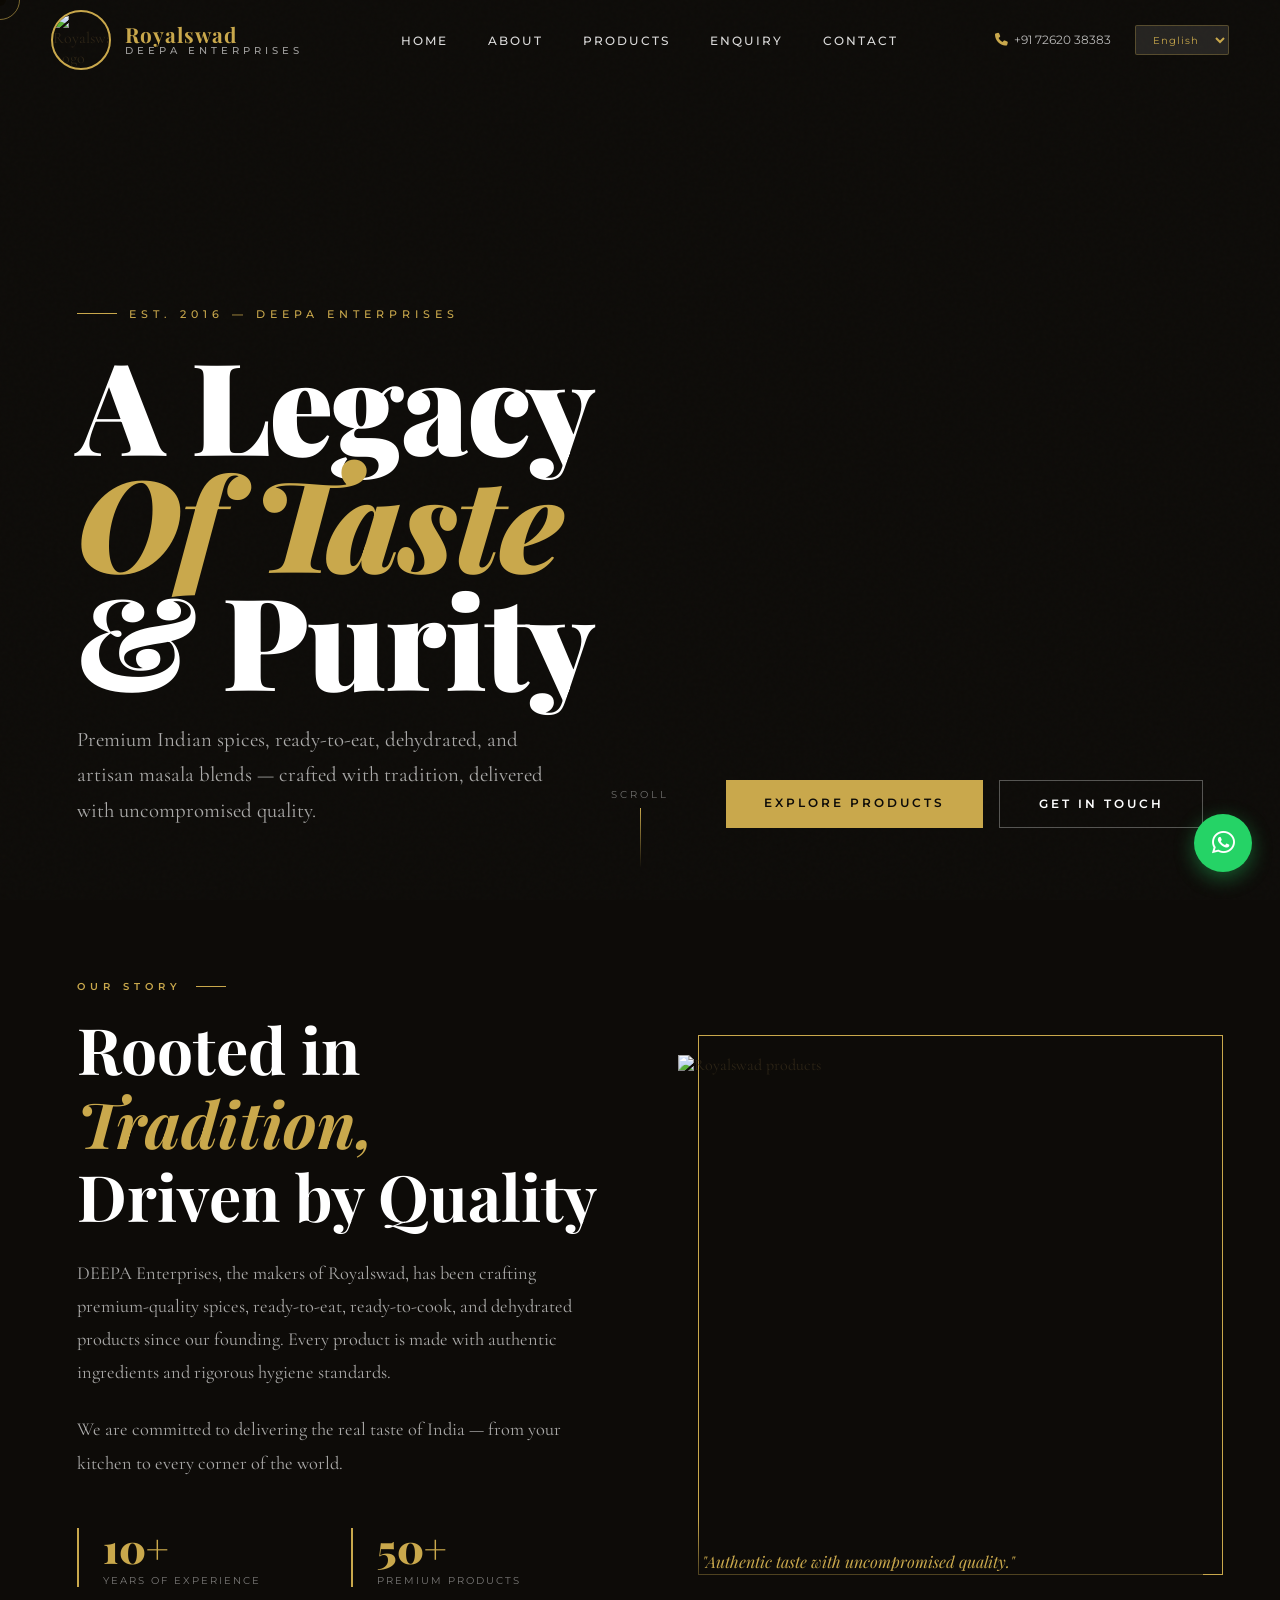
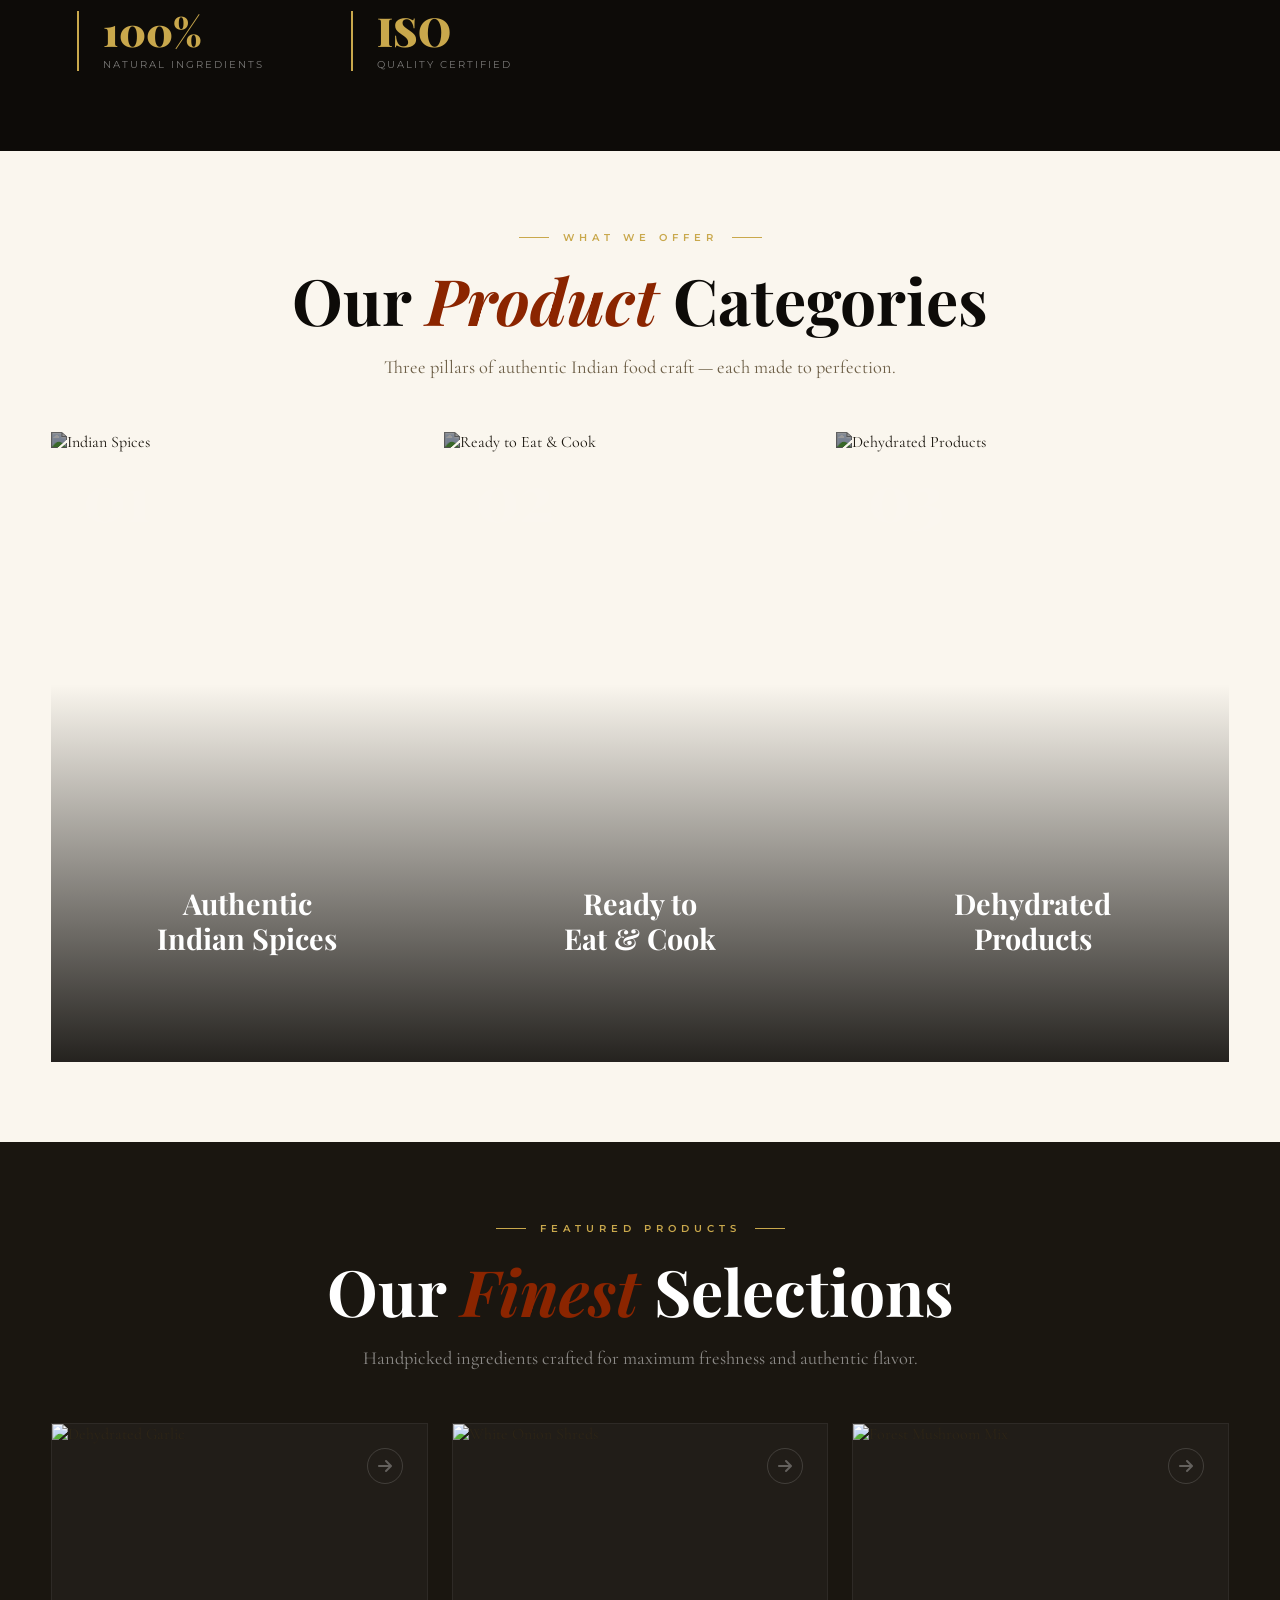
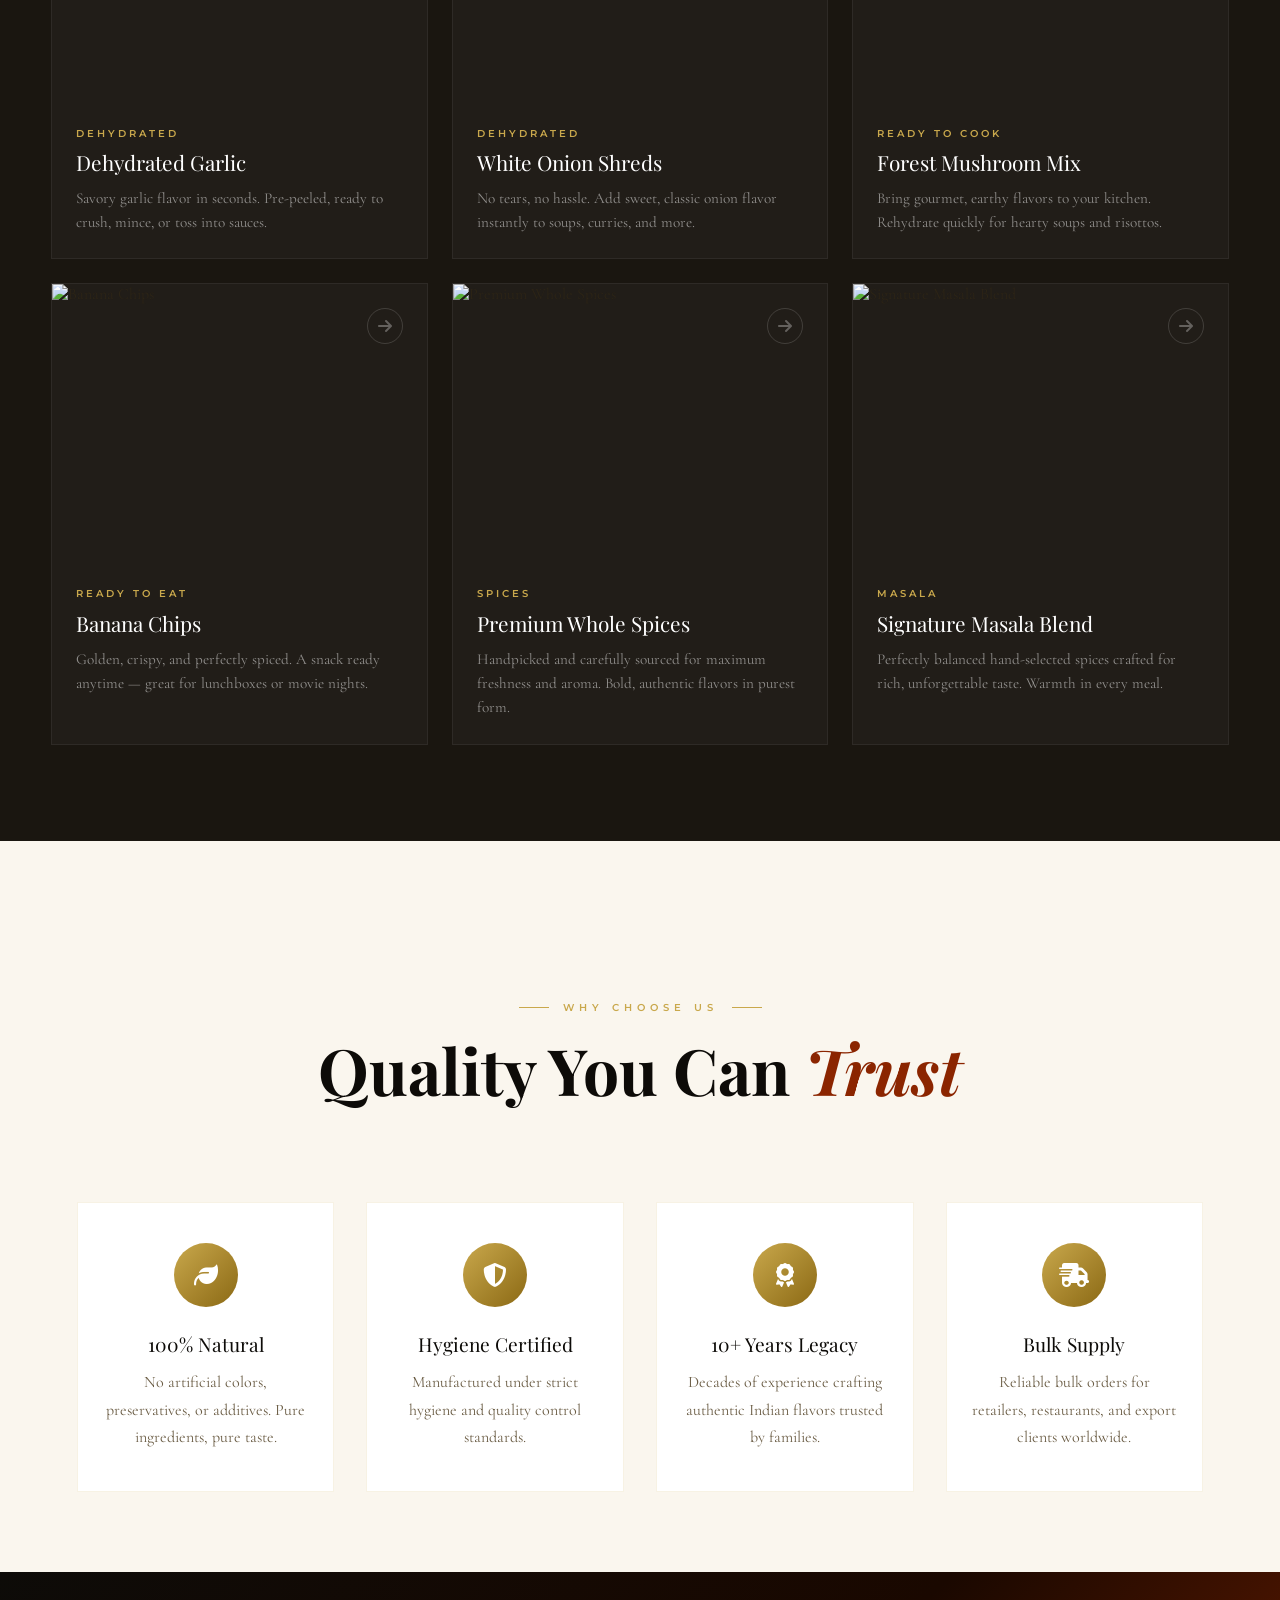
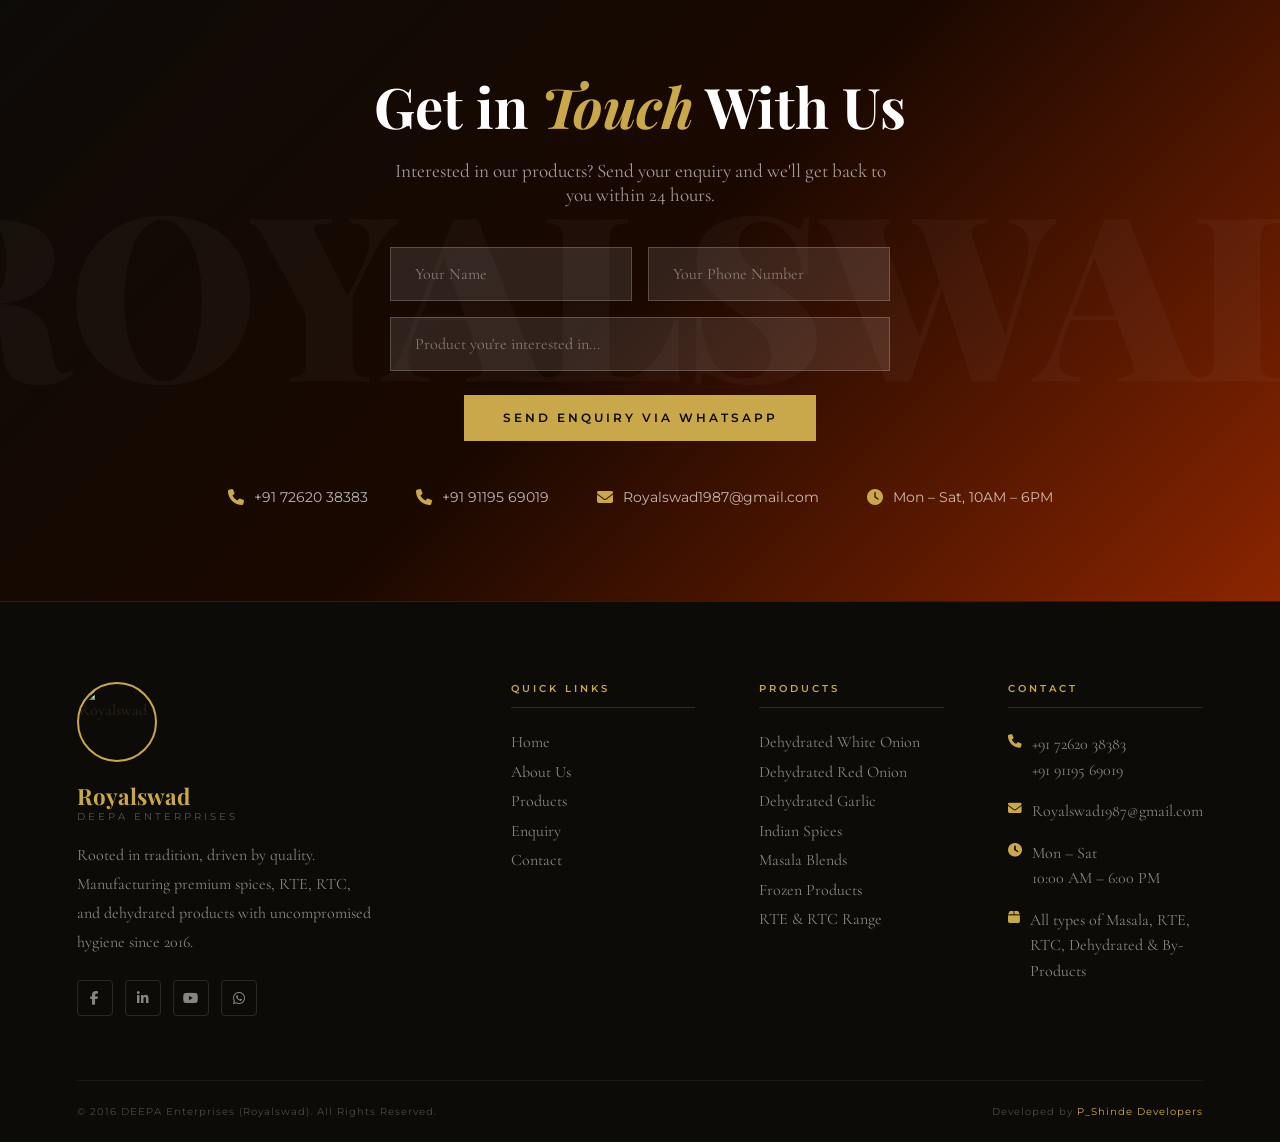
==== index.html @ 5b7e06cc "Add files via upload" ====
<!DOCTYPE html>
<html lang="en">
<head>
  <meta charset="UTF-8">
  <meta name="viewport" content="width=device-width, initial-scale=1.0">

  <!-- ↓ Change page title here -->
  <title>Royalswad – DEEPA Enterprises | Premium Indian Spices</title>

  <!-- Font Awesome Icons -->
  <link href="https://cdnjs.cloudflare.com/ajax/libs/font-awesome/6.5.1/css/all.min.css" rel="stylesheet">

  <!-- Google Fonts — change fonts here (update style.css font-family too) -->
  <link href="https://fonts.googleapis.com/css2?family=Playfair+Display:ital,wght@0,400;0,700;0,900;1,400;1,700&family=Cormorant+Garamond:wght@300;400;500;600&family=Montserrat:wght@300;400;500;600&display=swap" rel="stylesheet">

  <!-- Main Stylesheet -->
  <link rel="stylesheet" href="style.css">
</head>
<body >

  <!-- ===== CUSTOM CURSOR ===== -->
  <div class="cursor" id="cursor"></div>
  <div class="cursor-ring" id="cursorRing"></div>

  <!-- ===== WHATSAPP FLOATING BUTTON ===== -->
  <!-- Change href number to your WhatsApp number: wa.me/[country-code][number] -->
  <a href="https://wa.me/917262038383" class="whatsapp-float" target="_blank" aria-label="Chat on WhatsApp">
    <i class="fab fa-whatsapp"></i>
  </a>

  <!-- ===== NAVIGATION ===== -->
  <nav id="navbar">
    <div class="nav-logo">
      <!-- Change logo image src here -->
      <img src="images/logo.jpeg" alt="Royalswad Logo">
      <div class="nav-brand">
        <!-- Change brand name and tagline here -->
        <span>Royalswad</span>
        <span>DEEPA Enterprises</span>
      </div>
    </div>

    <ul class="nav-links">
      <li><a href="#hero">Home</a></li>
      <li><a href="#about">About</a></li>
      <li><a href="#categories">Products</a></li>
      <li><a href="#enquiry">Enquiry</a></li>
      <li><a href="#footer">Contact</a></li>
    </ul>

    <div class="nav-contact">
      <!-- Change phone number here -->
      <a href="tel:+917262038383">
        <i class="fa-solid fa-phone"></i>+91 72620 38383
      </a>
      <select class="lang-select">
        <option value="en">English</option>
        <option value="mr">मराठी</option>
        <option value="hi">हिन्दी</option>
      </select>
    </div>

    <button class="hamburger" id="hamburger" aria-label="Toggle menu">
      <span></span><span></span><span></span>
    </button>
  </nav>

  <!-- Mobile Slide-Down Menu -->
  <div class="mobile-menu" id="mobileMenu">
    <a href="#hero"       class="mob-link">Home</a>
    <a href="#about"      class="mob-link">About Us</a>
    <a href="#categories" class="mob-link">Products</a>
    <a href="#enquiry"    class="mob-link">Enquiry</a>
    <a href="#footer"     class="mob-link">Contact</a>
    <div class="mob-contact">
      <!-- Change contact details here -->
      <a href="tel:+917262038383">
        <i class="fa-solid fa-phone"></i>+91 72620 38383
      </a>
      <a href="tel:+919119569019">
        <i class="fa-solid fa-phone"></i>+91 91195 69019
      </a>
      <a href="mailto:Royalswad1987@gmail.com">
        <i class="fa-solid fa-envelope"></i>Royalswad1987@gmail.com
      </a>
    </div>
  </div>

  <!-- ===== HERO SECTION ===== -->
  <section id="hero">
    <div class="hero-bg"></div>
    <!-- Hero background image is set in style.css → .hero-bg { background: url(...) } -->
    <div class="hero-overlay"></div>
    <div class="hero-grain"></div>

    <div class="hero-content">
      <!-- Change tagline / established year here -->
      <div class="hero-tag">Est. 2016 — DEEPA Enterprises</div>

      <!-- Change hero headline here -->
      <h1 class="hero-heading">
        <span>A Legacy</span>
        <span><em>Of Taste</em></span>
        <span>&amp; Purity</span>
      </h1>

      <div class="hero-bottom">
        <!-- Change hero description here -->
        <p class="hero-desc">
          Premium Indian spices, ready-to-eat, dehydrated, and artisan masala blends —
          crafted with tradition, delivered with uncompromised quality.
        </p>
        <div class="hero-cta">
          <a href="#categories" class="btn btn-primary">Explore Products</a>
          <a href="#enquiry"    class="btn btn-outline">Get in Touch</a>
        </div>
      </div>
    </div>

    <div class="hero-scroll">
      <span>Scroll</span>
      <div class="scroll-line"></div>
    </div>
  </section>

  <!-- ===== ABOUT SECTION ===== -->
  <section id="about">
    <div class="about-text reveal">
      <div class="section-tag">Our Story</div>
      <!-- Change about title here -->
      <h2 class="section-title">Rooted in <em>Tradition,</em><br>Driven by Quality</h2>

      <!-- Change about paragraphs here -->
      <p>DEEPA Enterprises, the makers of Royalswad, has been crafting premium-quality spices,
         ready-to-eat, ready-to-cook, and dehydrated products since our founding. Every product
         is made with authentic ingredients and rigorous hygiene standards.</p>
      <p>We are committed to delivering the real taste of India — from your kitchen to every
         corner of the world.</p>

      <!-- Change stats here -->
      <div class="about-stats">
        <div class="stat">
          <div class="stat-num">10+</div>
          <div class="stat-label">Years of Experience</div>
        </div>
        <div class="stat">
          <div class="stat-num">50+</div>
          <div class="stat-label">Premium Products</div>
        </div>
        <div class="stat">
          <div class="stat-num">100%</div>
          <div class="stat-label">Natural Ingredients</div>
        </div>
        <div class="stat">
          <div class="stat-num">ISO</div>
          <div class="stat-label">Quality Certified</div>
        </div>
      </div>
    </div>

    <div class="about-image reveal">
      <!-- Change about image here -->
      <img src="images/image5.jpg" alt="Royalswad products">
      <!-- Change quote caption here -->
      <div class="about-image-tag">"Authentic taste with uncompromised quality."</div>
    </div>
  </section>

  <!-- ===== CATEGORIES SECTION ===== -->
  <section id="categories">
    <div class="section-header reveal">
      <div class="section-tag">What We Offer</div>
      <h2 class="section-title">Our <em>Product</em> Categories</h2>
      <p class="section-sub">Three pillars of authentic Indian food craft — each made to perfection.</p>
    </div>

    <div class="categories-grid">

      <!-- Category 1 — change image, title, description -->
      <div class="category-card reveal">
        <div class="category-number">01</div>
        <img src="images/image1.jpg" alt="Indian Spices">
        <div class="category-overlay">
          <div class="category-label">Authentic<br>Indian Spices</div>
          <p class="category-desc">Rich, vibrant flavors of traditional Indian spices — from earthy cumin
            and sweet cardamom to fiery chilli, coriander, turmeric, and whole masala blends.</p>
          <a href="#enquiry" class="category-btn">Enquire Now →</a>
        </div>
      </div>

      <!-- Category 2 -->
      <div class="category-card reveal">
        <div class="category-number">02</div>
        <img src="images/image2.jpg" alt="Ready to Eat & Cook">
        <div class="category-overlay">
          <div class="category-label">Ready to<br>Eat &amp; Cook</div>
          <p class="category-desc">Delicious ready-to-eat snacks and easy ready-to-cook ingredients.
            Gourmet flavors without the hours in the kitchen.</p>
          <a href="#enquiry" class="category-btn">Enquire Now →</a>
        </div>
      </div>

      <!-- Category 3 -->
      <div class="category-card reveal">
        <div class="category-number">03</div>
        <img src="images/image3.jpg" alt="Dehydrated Products">
        <div class="category-overlay">
          <div class="category-label">Dehydrated<br>Products</div>
          <p class="category-desc">Enjoy ultimate convenience without losing any flavor. Available as whole,
            flakes, powders, minced or chopped — in all sizes to fit your recipe.</p>
          <a href="#enquiry" class="category-btn">Enquire Now →</a>
        </div>
      </div>

    </div>
  </section>

  <!-- ===== FEATURED PRODUCTS ===== -->
  <section id="products">
    <div class="section-header reveal">
      <div class="section-tag" style="color:var(--gold)">Featured Products</div>
      <h2 class="section-title">Our <em>Finest</em> Selections</h2>
      <p class="section-sub">Handpicked ingredients crafted for maximum freshness and authentic flavor.</p>
    </div>

    <div class="products-grid">

      <!-- Product cards — change image, tag, name, description for each -->

      <div class="product-card reveal">
        <div class="product-card-img"><img src="images/img6.jpeg" alt="Dehydrated Garlic"></div>
        <div class="product-card-arrow"><i class="fa-solid fa-arrow-right"></i></div>
        <div class="product-card-body">
          <div class="product-card-tag">Dehydrated</div>
          <div class="product-card-name">Dehydrated Garlic</div>
          <p class="product-card-desc">Savory garlic flavor in seconds. Pre-peeled, ready to crush, mince, or toss into sauces.</p>
        </div>
      </div>

      <div class="product-card reveal">
        <div class="product-card-img"><img src="images/img9.jpeg" alt="White Onion Shreds"></div>
        <div class="product-card-arrow"><i class="fa-solid fa-arrow-right"></i></div>
        <div class="product-card-body">
          <div class="product-card-tag">Dehydrated</div>
          <div class="product-card-name">White Onion Shreds</div>
          <p class="product-card-desc">No tears, no hassle. Add sweet, classic onion flavor instantly to soups, curries, and more.</p>
        </div>
      </div>

      <div class="product-card reveal">
        <div class="product-card-img"><img src="images/img8.jpeg" alt="Forest Mushroom Mix"></div>
        <div class="product-card-arrow"><i class="fa-solid fa-arrow-right"></i></div>
        <div class="product-card-body">
          <div class="product-card-tag">Ready to Cook</div>
          <div class="product-card-name">Forest Mushroom Mix</div>
          <p class="product-card-desc">Bring gourmet, earthy flavors to your kitchen. Rehydrate quickly for hearty soups and risottos.</p>
        </div>
      </div>

      <div class="product-card reveal">
        <div class="product-card-img"><img src="images/img7.jpeg" alt="Banana Chips"></div>
        <div class="product-card-arrow"><i class="fa-solid fa-arrow-right"></i></div>
        <div class="product-card-body">
          <div class="product-card-tag">Ready to Eat</div>
          <div class="product-card-name">Banana Chips</div>
          <p class="product-card-desc">Golden, crispy, and perfectly spiced. A snack ready anytime — great for lunchboxes or movie nights.</p>
        </div>
      </div>

      <div class="product-card reveal">
        <div class="product-card-img"><img src="images/img10.png" alt="Premium Whole Spices"></div>
        <div class="product-card-arrow"><i class="fa-solid fa-arrow-right"></i></div>
        <div class="product-card-body">
          <div class="product-card-tag">Spices</div>
          <div class="product-card-name">Premium Whole Spices</div>
          <p class="product-card-desc">Handpicked and carefully sourced for maximum freshness and aroma. Bold, authentic flavors in purest form.</p>
        </div>
      </div>

      <div class="product-card reveal">
        <div class="product-card-img"><img src="images/img11.png" alt="Signature Masala Blend"></div>
        <div class="product-card-arrow"><i class="fa-solid fa-arrow-right"></i></div>
        <div class="product-card-body">
          <div class="product-card-tag">Masala</div>
          <div class="product-card-name">Signature Masala Blend</div>
          <p class="product-card-desc">Perfectly balanced hand-selected spices crafted for rich, unforgettable taste. Warmth in every meal.</p>
        </div>
      </div>

    </div>
  </section>

  <!-- ===== WHY CHOOSE US ===== -->
  <section id="why">
    <div class="section-header reveal">
      <div class="section-tag">Why Choose Us</div>
      <h2 class="section-title">Quality You Can <em>Trust</em></h2>
    </div>

    <div class="why-grid">

      <!-- Change icon (Font Awesome class), title, and description for each card -->

      <div class="why-card reveal">
        <div class="why-icon"><i class="fa-solid fa-leaf"></i></div>
        <div class="why-title">100% Natural</div>
        <p class="why-desc">No artificial colors, preservatives, or additives. Pure ingredients, pure taste.</p>
      </div>

      <div class="why-card reveal">
        <div class="why-icon"><i class="fa-solid fa-shield-halved"></i></div>
        <div class="why-title">Hygiene Certified</div>
        <p class="why-desc">Manufactured under strict hygiene and quality control standards.</p>
      </div>

      <div class="why-card reveal">
        <div class="why-icon"><i class="fa-solid fa-award"></i></div>
        <div class="why-title">10+ Years Legacy</div>
        <p class="why-desc">Decades of experience crafting authentic Indian flavors trusted by families.</p>
      </div>

      <div class="why-card reveal">
        <div class="why-icon"><i class="fa-solid fa-truck-fast"></i></div>
        <div class="why-title">Bulk Supply</div>
        <p class="why-desc">Reliable bulk orders for retailers, restaurants, and export clients worldwide.</p>
      </div>

    </div>
  </section>

  <!-- ===== ENQUIRY SECTION ===== -->
  <section id="enquiry">
    <!-- Change heading here -->
    <h2 class="enquiry-title">Get in <em>Touch</em> With Us</h2>
    <p class="enquiry-sub">Interested in our products? Send your enquiry and we'll get back to you within 24 hours.</p>

    <div class="enquiry-form">
      <input type="text" placeholder="Your Name"         id="eq-name">
      <input type="tel"  placeholder="Your Phone Number" id="eq-phone">
    </div>
    <div class="enquiry-product-wrap">
      <input class="enquiry-product-input" type="text"
             placeholder="Product you're interested in..."
             id="eq-product">
    </div>
    <div class="enquiry-send-wrap">
      <button class="btn btn-primary" id="sendEnquiry">Send Enquiry via WhatsApp</button>
    </div>

    <!-- Change contact details here -->
    <div class="enquiry-contact">
      <div class="enquiry-contact-item">
        <i class="fa-solid fa-phone"></i>
        <a href="tel:+917262038383">+91 72620 38383</a>
      </div>
      <div class="enquiry-contact-item">
        <i class="fa-solid fa-phone"></i>
        <a href="tel:+919119569019">+91 91195 69019</a>
      </div>
      <div class="enquiry-contact-item">
        <i class="fa-solid fa-envelope"></i>
        <a href="mailto:Royalswad1987@gmail.com">Royalswad1987@gmail.com</a>
      </div>
      <div class="enquiry-contact-item">
        <i class="fa-solid fa-clock"></i>
        <span>Mon – Sat, 10AM – 6PM</span>
      </div>
    </div>
  </section>

  <!-- ===== FOOTER ===== -->
  <footer id="footer">
    <div class="footer-grid">

      <!-- Brand column -->
      <div class="footer-brand">
        <img src="images/logo.jpeg" alt="Royalswad">
        <!-- Change brand name/tagline below -->
        <div class="footer-brand-name">Royalswad</div>
        <div class="footer-brand-sub">DEEPA Enterprises</div>
        <p>Rooted in tradition, driven by quality. Manufacturing premium spices, RTE, RTC,
           and dehydrated products with uncompromised hygiene since 2016.</p>
        <!-- Change social links here (replace # with actual URLs) -->
        <div class="footer-social">
          <a href="#" aria-label="Facebook"><i class="fab fa-facebook-f"></i></a>
          <a href="#" aria-label="LinkedIn"><i class="fab fa-linkedin-in"></i></a>
          <a href="#" aria-label="YouTube"><i class="fab fa-youtube"></i></a>
          <a href="https://wa.me/917262038383" aria-label="WhatsApp"><i class="fab fa-whatsapp"></i></a>
        </div>
      </div>

      <!-- Quick Links -->
      <div>
        <div class="footer-col-title">Quick Links</div>
        <ul class="footer-links">
          <li><a href="#hero">Home</a></li>
          <li><a href="#about">About Us</a></li>
          <li><a href="#categories">Products</a></li>
          <li><a href="#enquiry">Enquiry</a></li>
          <li><a href="#footer">Contact</a></li>
        </ul>
      </div>

      <!-- Products list — add or remove items as needed -->
      <div>
        <div class="footer-col-title">Products</div>
        <ul class="footer-links">
          <li><a href="#">Dehydrated White Onion</a></li>
          <li><a href="#">Dehydrated Red Onion</a></li>
          <li><a href="#">Dehydrated Garlic</a></li>
          <li><a href="#">Indian Spices</a></li>
          <li><a href="#">Masala Blends</a></li>
          <li><a href="#">Frozen Products</a></li>
          <li><a href="#">RTE &amp; RTC Range</a></li>
        </ul>
      </div>

      <!-- Contact Details — change below -->
      <div>
        <div class="footer-col-title">Contact</div>
        <div class="footer-contact-item">
          <i class="fa-solid fa-phone"></i>
          <span>
            <a href="tel:+917262038383">+91 72620 38383</a><br>
            <a href="tel:+919119569019">+91 91195 69019</a>
          </span>
        </div>
        <div class="footer-contact-item">
          <i class="fa-solid fa-envelope"></i>
          <span><a href="mailto:Royalswad1987@gmail.com">Royalswad1987@gmail.com</a></span>
        </div>
        <div class="footer-contact-item">
          <i class="fa-solid fa-clock"></i>
          <span>Mon – Sat<br>10:00 AM – 6:00 PM</span>
        </div>
        <div class="footer-contact-item">
          <i class="fa-solid fa-box"></i>
          <span>All types of Masala, RTE, RTC, Dehydrated &amp; By-Products</span>
        </div>
      </div>

    </div>

    <!-- Change copyright year / name / designer credit below -->
    <div class="footer-bottom">
      <span>© 2016 DEEPA Enterprises (Royalswad). All Rights Reserved.</span>
      <span>Developed by <a href="#">P_Shinde Developers</a></span>
    </div>
  </footer>

  <!-- Main JavaScript -->
  <script src="app.js"></script>
</body>
</html>
---- style.css ----
/* ============================================================
   ROYALSWAD — DEEPA Enterprises | style.css
   ============================================================
   CUSTOMISATION GUIDE:
   - Change brand colors in :root (top of file)
   - Change fonts: search "font-family" and update Google Fonts link in index.html too
   - Change section backgrounds: search the section ID e.g. #about, #products
   ============================================================ */

/* ===== THEME VARIABLES — edit these to rebrand ===== */
:root {
  --gold:        #C9A84C;   /* Primary accent — buttons, highlights */
  --gold-light:  #E8C97A;   /* Hover state of gold */
  --gold-dark:   #8B6914;   /* Deep gold for gradients */
  --dark:        #0D0B08;   /* Main dark background */
  --dark2:       #1A1610;   /* Products section background */
  --cream:       #F5EFE0;   /* Light cream */
  --cream2:      #FAF6EE;   /* Page background */
  --spice:       #8B2500;   /* Deep red/spice accent */
  --spice-light: #C43800;   /* Lighter red accent */
  --text:        #2C2416;   /* Main body text */
  --text-light:  #6B5D45;   /* Muted body text */
  --white:       #FFFFFF;
  --nav-h:       80px;      /* Navbar height */
}

/* ===== RESET & BASE ===== */
*, *::before, *::after { margin: 0; padding: 0; box-sizing: border-box; }

html { scroll-behavior: smooth; }

body {
  font-family: 'Cormorant Garamond', serif;
  background-color: var(--cream2);
  color: var(--text);
  overflow-x: hidden;
  cursor: none; /* Custom cursor — remove this line if you want default cursor */
}

a { text-decoration: none; color: inherit; }
img { max-width: 100%; display: block; }

/* ===== SCROLLBAR ===== */
::-webkit-scrollbar { width: 6px; }
::-webkit-scrollbar-track { background: var(--dark); }
::-webkit-scrollbar-thumb { background: var(--gold-dark); border-radius: 3px; }

/* ===== CUSTOM CURSOR (desktop only) ===== */
.cursor {
  width: 12px; height: 12px;
  background: var(--gold);
  border-radius: 50%;
  position: fixed;
  pointer-events: none;
  z-index: 9999;
  transform: translate(-50%, -50%);
  transition: transform 0.1s, width 0.3s, height 0.3s, background 0.3s;
  mix-blend-mode: multiply;
}
.cursor-ring {
  width: 40px; height: 40px;
  border: 1.5px solid var(--gold);
  border-radius: 50%;
  position: fixed;
  pointer-events: none;
  z-index: 9998;
  transform: translate(-50%, -50%);
  transition: all 0.15s ease;
  opacity: 0.6;
}
.cursor.hover   { width: 40px; height: 40px; background: var(--gold-light); mix-blend-mode: normal; opacity: 0.5; }
.cursor-ring.hover { width: 70px; height: 70px; opacity: 0.3; }
@media (max-width: 768px) {
  .cursor, .cursor-ring { display: none; }
  body { cursor: auto; }
}

/* ===== WHATSAPP FLOATING BUTTON ===== */
.whatsapp-float {
  position: fixed; bottom: 28px; right: 28px;
  background: #25D366; color: #fff;
  width: 58px; height: 58px;
  border-radius: 50%;
  display: flex; align-items: center; justify-content: center;
  font-size: 26px;
  box-shadow: 0 6px 20px rgba(37,211,102,0.4);
  z-index: 1000;
  transition: transform 0.3s, box-shadow 0.3s;
  animation: pulse-wa 2.5s infinite;
}
.whatsapp-float:hover { transform: scale(1.12); box-shadow: 0 10px 30px rgba(37,211,102,0.5); }
@keyframes pulse-wa {
  0%, 100% { box-shadow: 0 6px 20px rgba(37,211,102,0.4); }
  50%       { box-shadow: 0 6px 30px rgba(37,211,102,0.7); }
}

/* ===== NAVIGATION ===== */
nav {
  position: fixed; top: 0; left: 0; right: 0;
  height: var(--nav-h);
  display: flex; align-items: center; justify-content: space-between;
  padding: 0 4vw;
  z-index: 900;
  transition: background 0.4s, box-shadow 0.4s;
  background: transparent;
}
nav.scrolled {
  background: rgba(13,11,8,0.95);
  backdrop-filter: blur(12px);
  box-shadow: 0 2px 20px rgba(0,0,0,0.3);
}
.nav-logo { display: flex; align-items: center; gap: 14px; }
.nav-logo img {
  width: 60px; height: 60px;
  border-radius: 50%;
  border: 2px solid var(--gold);
  object-fit: cover;
  transition: transform 0.3s;
}
.nav-logo img:hover { transform: rotate(5deg) scale(1.05); }
.nav-brand { display: flex; flex-direction: column; }
.nav-brand span:first-child {
  font-family: 'Playfair Display', serif;
  font-size: 1.3rem; font-weight: 700;
  color: var(--gold); letter-spacing: 1px; line-height: 1;
}
.nav-brand span:last-child {
  font-family: 'Montserrat', sans-serif;
  font-size: 0.6rem; font-weight: 500;
  color: rgba(255,255,255,0.6);
  letter-spacing: 4px; text-transform: uppercase;
}
.nav-links {
  display: flex; align-items: center; gap: 2.5rem;
  list-style: none;
}
.nav-links a {
  font-family: 'Montserrat', sans-serif;
  font-size: 0.75rem; font-weight: 500;
  color: rgba(255,255,255,0.85);
  letter-spacing: 2px; text-transform: uppercase;
  position: relative; transition: color 0.3s;
}
.nav-links a::after {
  content: '';
  position: absolute; bottom: -4px; left: 0;
  width: 0; height: 1px;
  background: var(--gold); transition: width 0.3s;
}
.nav-links a:hover { color: var(--gold); }
.nav-links a:hover::after { width: 100%; }
.nav-contact { display: flex; align-items: center; gap: 1.5rem; }
.nav-contact a {
  font-family: 'Montserrat', sans-serif;
  font-size: 0.72rem; color: rgba(255,255,255,0.7);
  display: flex; align-items: center; gap: 6px; transition: color 0.3s;
}
.nav-contact a i { color: var(--gold); font-size: 0.8rem; }
.nav-contact a:hover { color: var(--gold); }
.lang-select {
  font-family: 'Montserrat', sans-serif;
  font-size: 0.65rem;
  background: rgba(255,255,255,0.1);
  border: 1px solid rgba(201,168,76,0.3);
  color: var(--gold);
  padding: 0.4rem 0.8rem;
  border-radius: 2px; cursor: pointer; letter-spacing: 1px; outline: none;
}
.lang-select option { background: var(--dark); color: var(--white); }

/* Hamburger */
.hamburger {
  display: none; flex-direction: column; gap: 5px;
  background: none; border: none; cursor: pointer; padding: 5px;
}
.hamburger span {
  display: block; width: 25px; height: 2px;
  background: var(--gold); border-radius: 2px; transition: all 0.3s;
}
.hamburger.open span:nth-child(1) { transform: translateY(7px) rotate(45deg); }
.hamburger.open span:nth-child(2) { opacity: 0; }
.hamburger.open span:nth-child(3) { transform: translateY(-7px) rotate(-45deg); }

/* Mobile Menu */
.mobile-menu {
  display: none; position: fixed; top: var(--nav-h); left: 0; right: 0;
  background: rgba(13,11,8,0.98);
  backdrop-filter: blur(20px);
  padding: 2rem; z-index: 899;
  flex-direction: column; gap: 1.5rem;
  border-top: 1px solid rgba(201,168,76,0.2);
  transform: translateY(-20px); opacity: 0; transition: all 0.3s;
}
.mobile-menu.open { display: flex; transform: translateY(0); opacity: 1; }
.mobile-menu a {
  font-family: 'Montserrat', sans-serif;
  font-size: 1rem; color: #fff; letter-spacing: 2px; text-transform: uppercase;
  padding: 0.75rem 0; border-bottom: 1px solid rgba(255,255,255,0.08);
}
.mobile-menu .mob-contact { display: flex; flex-direction: column; gap: 0.75rem; padding-top: 1rem; }
.mobile-menu .mob-contact a { font-size: 0.85rem; display: flex; align-items: center; gap: 8px; border-bottom: none; }
.mobile-menu .mob-contact a i { color: var(--gold); }

/* ===== HERO ===== */
#hero {
  min-height: 100vh;
  background: var(--dark);
  position: relative;
  display: flex; flex-direction: column;
  justify-content: flex-end;
  overflow: hidden;
}
.hero-bg {
  position: absolute; inset: 0;
  background: url('images/image5.jpg') center/cover no-repeat;
  filter: brightness(0.35) saturate(0.8);
  transform: scale(1.05);
  animation: hero-ken 12s ease-in-out infinite alternate;
}
/* Change the hero image above ↑ */
@keyframes hero-ken {
  from { transform: scale(1.05) translateX(0); }
  to   { transform: scale(1.1)  translateX(-2%); }
}
.hero-overlay {
  position: absolute; inset: 0;
  background: linear-gradient(
    to bottom,
    rgba(13,11,8,0.1) 0%,
    rgba(13,11,8,0.3) 40%,
    rgba(13,11,8,0.85) 80%,
    var(--dark) 100%
  );
}
.hero-grain {
  position: absolute; inset: 0;
  background-image: url("data:image/svg+xml,%3Csvg viewBox='0 0 256 256' xmlns='http://www.w3.org/2000/svg'%3E%3Cfilter id='n'%3E%3CfeTurbulence type='fractalNoise' baseFrequency='0.9' numOctaves='4' stitchTiles='stitch'/%3E%3C/filter%3E%3Crect width='100%25' height='100%25' filter='url(%23n)' opacity='0.04'/%3E%3C/svg%3E");
  opacity: 0.4; pointer-events: none;
}
.hero-content {
  position: relative; z-index: 2;
  padding: 0 6vw 8vh;
  display: flex; flex-direction: column; gap: 1.5rem;
}
.hero-tag {
  font-family: 'Montserrat', sans-serif;
  font-size: 0.7rem; font-weight: 500;
  color: var(--gold); letter-spacing: 5px; text-transform: uppercase;
  display: flex; align-items: center; gap: 12px;
  opacity: 0; animation: fadeUp 0.8s 0.3s forwards;
}
.hero-tag::before { content: ''; display: block; width: 40px; height: 1px; background: var(--gold); }
.hero-heading {
  font-family: 'Playfair Display', serif;
  font-size: clamp(3.5rem, 10vw, 10rem);
  font-weight: 900; line-height: 0.92;
  color: var(--white); letter-spacing: -2px;
}
.hero-heading em { font-style: italic; color: var(--gold); display: block; }
.hero-heading span { display: block; opacity: 0; animation: fadeUp 0.9s forwards; }
.hero-heading span:nth-child(1) { animation-delay: 0.5s; }
.hero-heading span:nth-child(2) { animation-delay: 0.7s; }
.hero-heading span:nth-child(3) { animation-delay: 0.9s; }
.hero-bottom {
  display: flex; align-items: flex-end; justify-content: space-between;
  flex-wrap: wrap; gap: 2rem;
}
.hero-desc {
  font-family: 'Cormorant Garamond', serif;
  font-size: clamp(1rem, 2vw, 1.3rem);
  color: rgba(255,255,255,0.65);
  max-width: 480px; line-height: 1.7;
  opacity: 0; animation: fadeUp 0.9s 1.1s forwards;
}
.hero-cta {
  display: flex; gap: 1rem; flex-wrap: wrap;
  opacity: 0; animation: fadeUp 0.9s 1.3s forwards;
}
.hero-scroll {
  position: absolute; bottom: 2rem; left: 50%;
  transform: translateX(-50%);
  display: flex; flex-direction: column; align-items: center; gap: 8px;
  z-index: 2; opacity: 0; animation: fadeIn 1s 2s forwards;
}
.hero-scroll span {
  font-family: 'Montserrat', sans-serif;
  font-size: 0.6rem; color: rgba(255,255,255,0.4);
  letter-spacing: 3px; text-transform: uppercase;
}
.scroll-line {
  width: 1px; height: 60px;
  background: linear-gradient(to bottom, var(--gold), transparent);
  animation: scroll-pulse 2s infinite;
}
@keyframes scroll-pulse { 0%,100% { opacity: 0.3; } 50% { opacity: 1; } }

/* ===== BUTTONS ===== */
.btn {
  font-family: 'Montserrat', sans-serif;
  font-size: 0.72rem; font-weight: 600;
  letter-spacing: 3px; text-transform: uppercase;
  padding: 1rem 2.4rem;
  cursor: pointer; transition: all 0.3s;
  border: none; display: inline-block;
}
.btn-primary { background: var(--gold); color: var(--dark); }
.btn-primary:hover { background: var(--gold-light); transform: translateY(-2px); box-shadow: 0 8px 25px rgba(201,168,76,0.4); }
.btn-outline { background: transparent; color: var(--white); border: 1px solid rgba(255,255,255,0.3); }
.btn-outline:hover { border-color: var(--gold); color: var(--gold); }

/* ===== KEYFRAMES ===== */
@keyframes fadeUp {
  from { opacity: 0; transform: translateY(30px); }
  to   { opacity: 1; transform: translateY(0); }
}
@keyframes fadeIn { from { opacity: 0; } to { opacity: 1; } }

/* ===== SCROLL REVEAL ===== */
.reveal {
  opacity: 0; transform: translateY(40px);
  transition: opacity 0.8s ease, transform 0.8s ease;
}
.reveal.visible { opacity: 1; transform: translateY(0); }

/* ===== SECTION HEADERS ===== */
.section-header { text-align: center; padding: 5rem 4vw 3rem; }
.section-tag {
  font-family: 'Montserrat', sans-serif;
  font-size: 0.65rem; font-weight: 600;
  color: var(--gold); letter-spacing: 5px; text-transform: uppercase;
  display: flex; align-items: center; justify-content: center; gap: 14px;
  margin-bottom: 1.2rem;
}
.section-tag::before, .section-tag::after {
  content: ''; display: block; width: 30px; height: 1px; background: var(--gold);
}
.section-title {
  font-family: 'Playfair Display', serif;
  font-size: clamp(2.2rem, 5vw, 4rem);
  font-weight: 700; line-height: 1.15; color: var(--dark);
}
.section-title em { font-style: italic; color: var(--spice); }
.section-sub {
  font-family: 'Cormorant Garamond', serif;
  font-size: 1.15rem; color: var(--text-light);
  margin-top: 1rem; max-width: 560px; margin-inline: auto; line-height: 1.7;
}

/* ===== ABOUT SECTION ===== */
#about {
  background: var(--dark);
  padding: 5rem 6vw;
  display: grid; grid-template-columns: 1fr 1fr;
  gap: 6vw; align-items: center;
}
.about-text .section-tag { justify-content: flex-start; }
.about-text .section-tag::before { display: none; }
.about-text .section-title { text-align: left; color: var(--white); }
.about-text .section-title em { color: var(--gold); }
.about-text p {
  font-family: 'Cormorant Garamond', serif;
  font-size: 1.15rem; color: rgba(255,255,255,0.65);
  line-height: 1.8; margin-top: 1.5rem;
}
.about-stats { display: grid; grid-template-columns: 1fr 1fr; gap: 1.5rem; margin-top: 3rem; }
.stat { border-left: 2px solid var(--gold); padding-left: 1.5rem; }
.stat-num {
  font-family: 'Playfair Display', serif;
  font-size: 2.5rem; font-weight: 900; color: var(--gold); line-height: 1;
}
.stat-label {
  font-family: 'Montserrat', sans-serif;
  font-size: 0.65rem; color: rgba(255,255,255,0.45);
  letter-spacing: 2px; text-transform: uppercase; margin-top: 0.4rem;
}
.about-image { position: relative; }
.about-image img { width: 100%; height: 540px; object-fit: cover; object-position: center; }
.about-image::before {
  content: '';
  position: absolute; top: -20px; right: -20px;
  width: 100%; height: 100%;
  border: 1px solid var(--gold); z-index: -1;
}
.about-image-tag {
  position: absolute; bottom: -1px; left: 0; right: 0;
  background: linear-gradient(to top, rgba(13,11,8,0.9), transparent);
  padding: 2rem 1.5rem 1.5rem;
  font-family: 'Playfair Display', serif;
  font-size: 1rem; font-style: italic; color: var(--gold);
}

/* ===== CATEGORIES (Page 2) ===== */
#categories { background: var(--cream2); padding-bottom: 5rem; }
.categories-grid {
  display: grid; grid-template-columns: repeat(3, 1fr);
  gap: 0; margin: 0 4vw;
}
.category-card { position: relative; overflow: hidden; height: 70vh; cursor: pointer; }
.category-card img {
  width: 100%; height: 100%; object-fit: cover;
  transition: transform 0.7s cubic-bezier(0.25,0.46,0.45,0.94);
  filter: brightness(0.6) saturate(0.9);
}
.category-card:hover img { transform: scale(1.08); filter: brightness(0.4) saturate(0.7); }
.category-overlay {
  position: absolute; inset: 0;
  background: linear-gradient(to top, rgba(13,11,8,0.9) 0%, transparent 60%);
  display: flex; flex-direction: column;
  justify-content: flex-end; align-items: center;
  padding: 2.5rem 2rem; text-align: center;
}
.category-label {
  font-family: 'Playfair Display', serif;
  font-size: 1.8rem; font-weight: 700;
  color: var(--white); line-height: 1.2; transition: transform 0.4s;
}
.category-card:hover .category-label { transform: translateY(-10px); }
.category-desc {
  font-family: 'Cormorant Garamond', serif;
  font-size: 1rem; color: rgba(255,255,255,0.8);
  line-height: 1.6; margin-top: 1rem;
  max-height: 0; overflow: hidden;
  opacity: 0; transition: all 0.4s ease;
}
.category-card:hover .category-desc { max-height: 200px; opacity: 1; }
.category-btn {
  font-family: 'Montserrat', sans-serif;
  font-size: 0.65rem; font-weight: 600;
  letter-spacing: 2px; text-transform: uppercase;
  color: var(--gold); border: 1px solid var(--gold);
  padding: 0.6rem 1.4rem; margin-top: 1rem;
  opacity: 0; transform: translateY(10px);
  transition: all 0.4s 0.1s; display: inline-block;
}
.category-card:hover .category-btn { opacity: 1; transform: translateY(0); }
.category-btn:hover { background: var(--gold); color: var(--dark); }
.category-number {
  position: absolute; top: 2rem; left: 2rem;
  font-family: 'Playfair Display', serif;
  font-size: 4rem; font-weight: 900;
  color: rgba(255,255,255,0.08); line-height: 1; pointer-events: none;
}

/* ===== PRODUCTS GRID ===== */
#products { background: var(--dark2); padding-bottom: 6rem; }
#products .section-title { color: var(--white); }
#products .section-sub { color: rgba(255,255,255,0.5); }
.products-grid {
  display: grid; grid-template-columns: repeat(3, 1fr);
  gap: 1.5rem; padding: 0 4vw;
}
.product-card {
  position: relative; overflow: hidden;
  background: rgba(255,255,255,0.03);
  border: 1px solid rgba(255,255,255,0.06);
  cursor: pointer; transition: border-color 0.3s, transform 0.3s;
}
.product-card:hover { border-color: rgba(201,168,76,0.3); transform: translateY(-4px); }
.product-card-img { width: 100%; height: 280px; overflow: hidden; position: relative; }
.product-card-img img { width: 100%; height: 100%; object-fit: cover; transition: transform 0.6s ease; }
.product-card:hover .product-card-img img { transform: scale(1.06); }
.product-card-body { padding: 1.5rem; }
.product-card-tag {
  font-family: 'Montserrat', sans-serif;
  font-size: 0.6rem; font-weight: 600;
  letter-spacing: 3px; text-transform: uppercase;
  color: var(--gold); margin-bottom: 0.6rem;
}
.product-card-name {
  font-family: 'Playfair Display', serif;
  font-size: 1.3rem; color: var(--white); margin-bottom: 0.6rem;
}
.product-card-desc {
  font-family: 'Cormorant Garamond', serif;
  font-size: 0.95rem; color: rgba(255,255,255,0.5); line-height: 1.6;
}
.product-card-arrow {
  position: absolute; top: 1.5rem; right: 1.5rem;
  width: 36px; height: 36px;
  border: 1px solid rgba(255,255,255,0.15);
  border-radius: 50%;
  display: flex; align-items: center; justify-content: center;
  color: rgba(255,255,255,0.3); transition: all 0.3s;
}
.product-card:hover .product-card-arrow { border-color: var(--gold); color: var(--gold); transform: rotate(45deg); }

/* ===== WHY US ===== */
#why { background: var(--cream2); padding: 5rem 6vw; }
.why-grid { display: grid; grid-template-columns: repeat(4, 1fr); gap: 2rem; margin-top: 3rem; }
.why-card {
  text-align: center; padding: 2.5rem 1.5rem;
  border: 1px solid rgba(201,168,76,0.15);
  background: var(--white);
  transition: all 0.3s; position: relative; overflow: hidden;
}
.why-card::before {
  content: '';
  position: absolute; top: 0; left: 0; right: 0;
  height: 3px; background: var(--gold);
  transform: scaleX(0); transition: transform 0.4s;
}
.why-card:hover::before { transform: scaleX(1); }
.why-card:hover { box-shadow: 0 20px 50px rgba(0,0,0,0.08); transform: translateY(-4px); }
.why-icon {
  width: 64px; height: 64px;
  background: linear-gradient(135deg, var(--gold), var(--gold-dark));
  border-radius: 50%;
  display: flex; align-items: center; justify-content: center;
  margin: 0 auto 1.5rem;
  font-size: 1.5rem; color: var(--white);
}
.why-title { font-family: 'Playfair Display', serif; font-size: 1.2rem; color: var(--dark); margin-bottom: 0.75rem; }
.why-desc { font-family: 'Cormorant Garamond', serif; font-size: 1rem; color: var(--text-light); line-height: 1.7; }

/* ===== ENQUIRY SECTION ===== */
#enquiry {
  background: linear-gradient(135deg, var(--dark) 0%, #1a0800 50%, var(--spice) 100%);
  padding: 6rem 6vw;
  text-align: center; position: relative; overflow: hidden;
}
#enquiry::before {
  content: 'ROYALSWAD'; /* Change this watermark text */
  position: absolute; top: 50%; left: 50%;
  transform: translate(-50%,-50%);
  font-family: 'Playfair Display', serif;
  font-size: 18vw; font-weight: 900;
  color: rgba(255,255,255,0.03);
  pointer-events: none; white-space: nowrap;
}
.enquiry-title {
  font-family: 'Playfair Display', serif;
  font-size: clamp(2rem, 5vw, 3.5rem);
  font-weight: 700; color: var(--white); position: relative;
}
.enquiry-title em { color: var(--gold); font-style: italic; }
.enquiry-sub {
  font-family: 'Cormorant Garamond', serif;
  font-size: 1.2rem; color: rgba(255,255,255,0.6);
  margin: 1rem auto 2.5rem; max-width: 500px;
}
.enquiry-form {
  display: flex; gap: 1rem; max-width: 500px;
  margin: 0 auto; flex-wrap: wrap; justify-content: center; position: relative;
}
.enquiry-form input, .enquiry-product-input {
  flex: 1; min-width: 200px;
  background: rgba(255,255,255,0.1);
  border: 1px solid rgba(255,255,255,0.2);
  color: var(--white); padding: 1rem 1.5rem;
  font-family: 'Cormorant Garamond', serif; font-size: 1rem;
  outline: none; transition: border-color 0.3s;
}
.enquiry-form input::placeholder, .enquiry-product-input::placeholder { color: rgba(255,255,255,0.4); }
.enquiry-form input:focus, .enquiry-product-input:focus { border-color: var(--gold); }
.enquiry-product-wrap { max-width: 500px; margin: 1rem auto 0; position: relative; }
.enquiry-product-input { width: 100%; }
.enquiry-send-wrap { text-align: center; margin-top: 1.5rem; position: relative; }
.enquiry-contact {
  margin-top: 3rem; position: relative;
  display: flex; justify-content: center; gap: 3rem; flex-wrap: wrap;
}
.enquiry-contact-item {
  display: flex; align-items: center; gap: 10px;
  font-family: 'Montserrat', sans-serif;
  font-size: 0.85rem; color: rgba(255,255,255,0.7);
}
.enquiry-contact-item i { color: var(--gold); font-size: 1rem; }
.enquiry-contact-item a { color: inherit; transition: color 0.3s; }
.enquiry-contact-item a:hover { color: var(--gold); }

/* ===== FOOTER ===== */
footer {
  background: var(--dark);
  padding: 5rem 6vw 0;
  border-top: 1px solid rgba(201,168,76,0.15);
}
.footer-grid { display: grid; grid-template-columns: 2fr 1fr 1fr 1fr; gap: 4rem; }
.footer-brand img {
  width: 80px; height: 80px;
  border-radius: 50%; border: 2px solid var(--gold);
  object-fit: cover; margin-bottom: 1.2rem;
}
.footer-brand-name { font-family: 'Playfair Display', serif; font-size: 1.4rem; color: var(--gold); font-weight: 700; }
.footer-brand-sub {
  font-family: 'Montserrat', sans-serif;
  font-size: 0.6rem; color: rgba(255,255,255,0.3);
  letter-spacing: 3px; text-transform: uppercase; margin-bottom: 1.2rem;
}
.footer-brand p {
  font-family: 'Cormorant Garamond', serif;
  font-size: 1rem; color: rgba(255,255,255,0.5); line-height: 1.8; max-width: 300px;
}
.footer-social { display: flex; gap: 0.75rem; margin-top: 1.5rem; }
.footer-social a {
  width: 36px; height: 36px;
  border: 1px solid rgba(255,255,255,0.12); border-radius: 4px;
  display: flex; align-items: center; justify-content: center;
  color: rgba(255,255,255,0.5); font-size: 0.85rem; transition: all 0.3s;
}
.footer-social a:hover { border-color: var(--gold); color: var(--gold); }
.footer-col-title {
  font-family: 'Montserrat', sans-serif;
  font-size: 0.65rem; font-weight: 600;
  letter-spacing: 3px; text-transform: uppercase;
  color: var(--gold); margin-bottom: 1.5rem;
  padding-bottom: 0.75rem;
  border-bottom: 1px solid rgba(201,168,76,0.2);
}
.footer-links { list-style: none; display: flex; flex-direction: column; gap: 0.6rem; }
.footer-links a {
  font-family: 'Cormorant Garamond', serif;
  font-size: 1rem; color: rgba(255,255,255,0.5);
  transition: all 0.3s; display: inline-block;
}
.footer-links a:hover { color: var(--gold); transform: translateX(4px); }
.footer-contact-item { display: flex; gap: 10px; margin-bottom: 1rem; }
.footer-contact-item i { color: var(--gold); margin-top: 3px; font-size: 0.85rem; flex-shrink: 0; }
.footer-contact-item span {
  font-family: 'Cormorant Garamond', serif;
  font-size: 1rem; color: rgba(255,255,255,0.5); line-height: 1.6;
}
.footer-contact-item a { color: rgba(255,255,255,0.5); transition: color 0.3s; }
.footer-contact-item a:hover { color: var(--gold); }
.footer-bottom {
  margin-top: 4rem; padding: 1.5rem 0;
  border-top: 1px solid rgba(255,255,255,0.06);
  display: flex; justify-content: space-between; align-items: center;
  flex-wrap: wrap; gap: 1rem;
}
.footer-bottom span {
  font-family: 'Montserrat', sans-serif;
  font-size: 0.65rem; color: rgba(255,255,255,0.25); letter-spacing: 1px;
}
.footer-bottom a { color: var(--gold); transition: opacity 0.3s; }
.footer-bottom a:hover { opacity: 0.7; }

/* ===== RESPONSIVE ===== */
@media (max-width: 1100px) {
  .why-grid { grid-template-columns: repeat(2, 1fr); }
  .footer-grid { grid-template-columns: 1fr 1fr; gap: 2.5rem; }
}
@media (max-width: 900px) {
  .categories-grid { grid-template-columns: 1fr; }
  .category-card { height: 50vh; }
  .products-grid { grid-template-columns: repeat(2, 1fr); }
  #about { grid-template-columns: 1fr; }
  .about-image { order: -1; }
  .about-image img { height: 350px; }
  .about-image::before { display: none; }
  .nav-links, .nav-contact, .lang-select { display: none; }
  .hamburger { display: flex; }
}
@media (max-width: 600px) {
  .products-grid { grid-template-columns: 1fr; }
  .why-grid { grid-template-columns: 1fr 1fr; }
  .footer-grid { grid-template-columns: 1fr; }
  .footer-brand p { max-width: 100%; }
  .hero-heading { font-size: clamp(3rem, 14vw, 5rem); letter-spacing: -1px; }
  .categories-grid { gap: 0; }
  .category-card { height: 40vh; }
  .category-desc { display: none; }
  .category-card:hover .category-btn { display: none; }
  .enquiry-form { flex-direction: column; }
  .enquiry-form input, .enquiry-product-input { min-width: unset; width: 100%; }
  .footer-bottom { flex-direction: column; text-align: center; }
  #about { padding: 3rem 4vw; }
  .about-stats { grid-template-columns: 1fr 1fr; }
  .why-card { padding: 1.5rem 1rem; }
  .nav-logo img { width: 48px; height: 48px; }
  .nav-brand span:first-child { font-size: 1.1rem; }
  #enquiry { padding: 4rem 4vw; }
  #enquiry::before { font-size: 28vw; }
  .enquiry-contact { gap: 1.5rem; flex-direction: column; align-items: center; }
}
@media (max-width: 400px) {
  .why-grid { grid-template-columns: 1fr; }
  .about-stats { grid-template-columns: 1fr; }
}
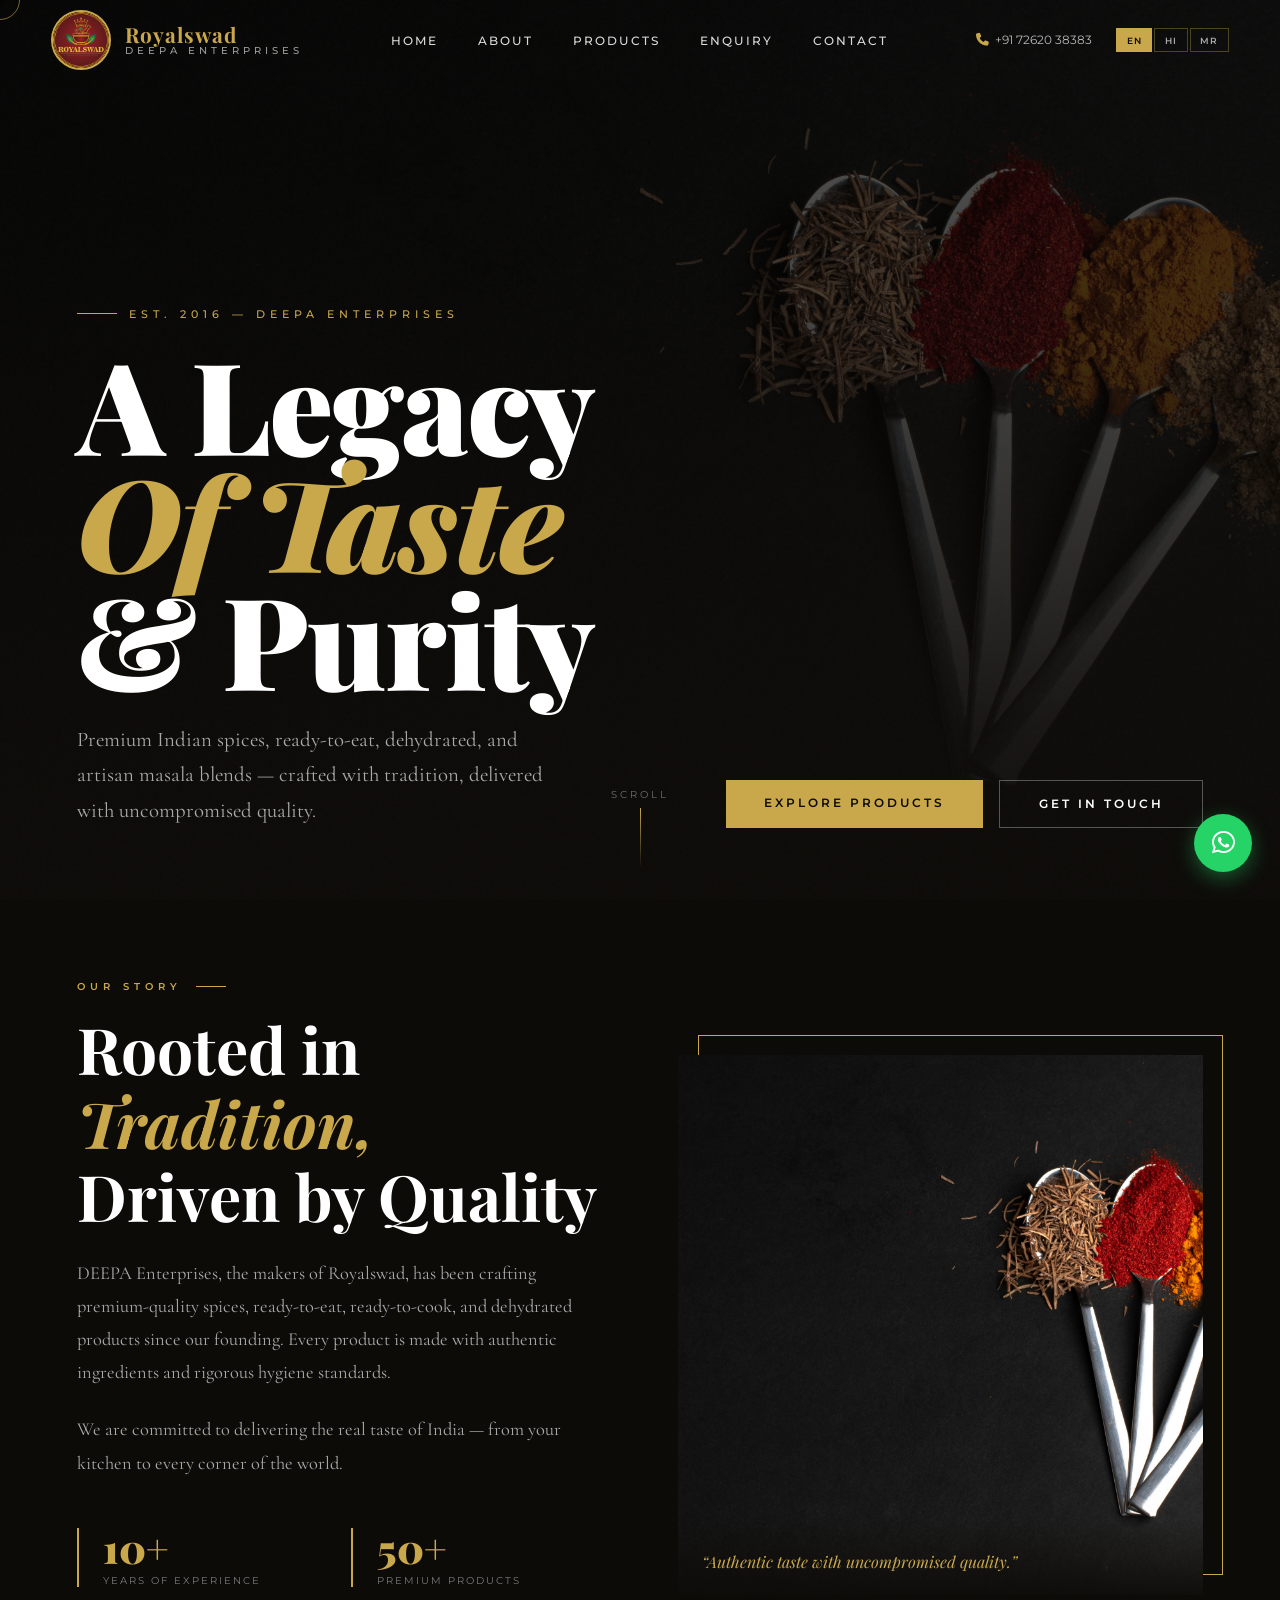
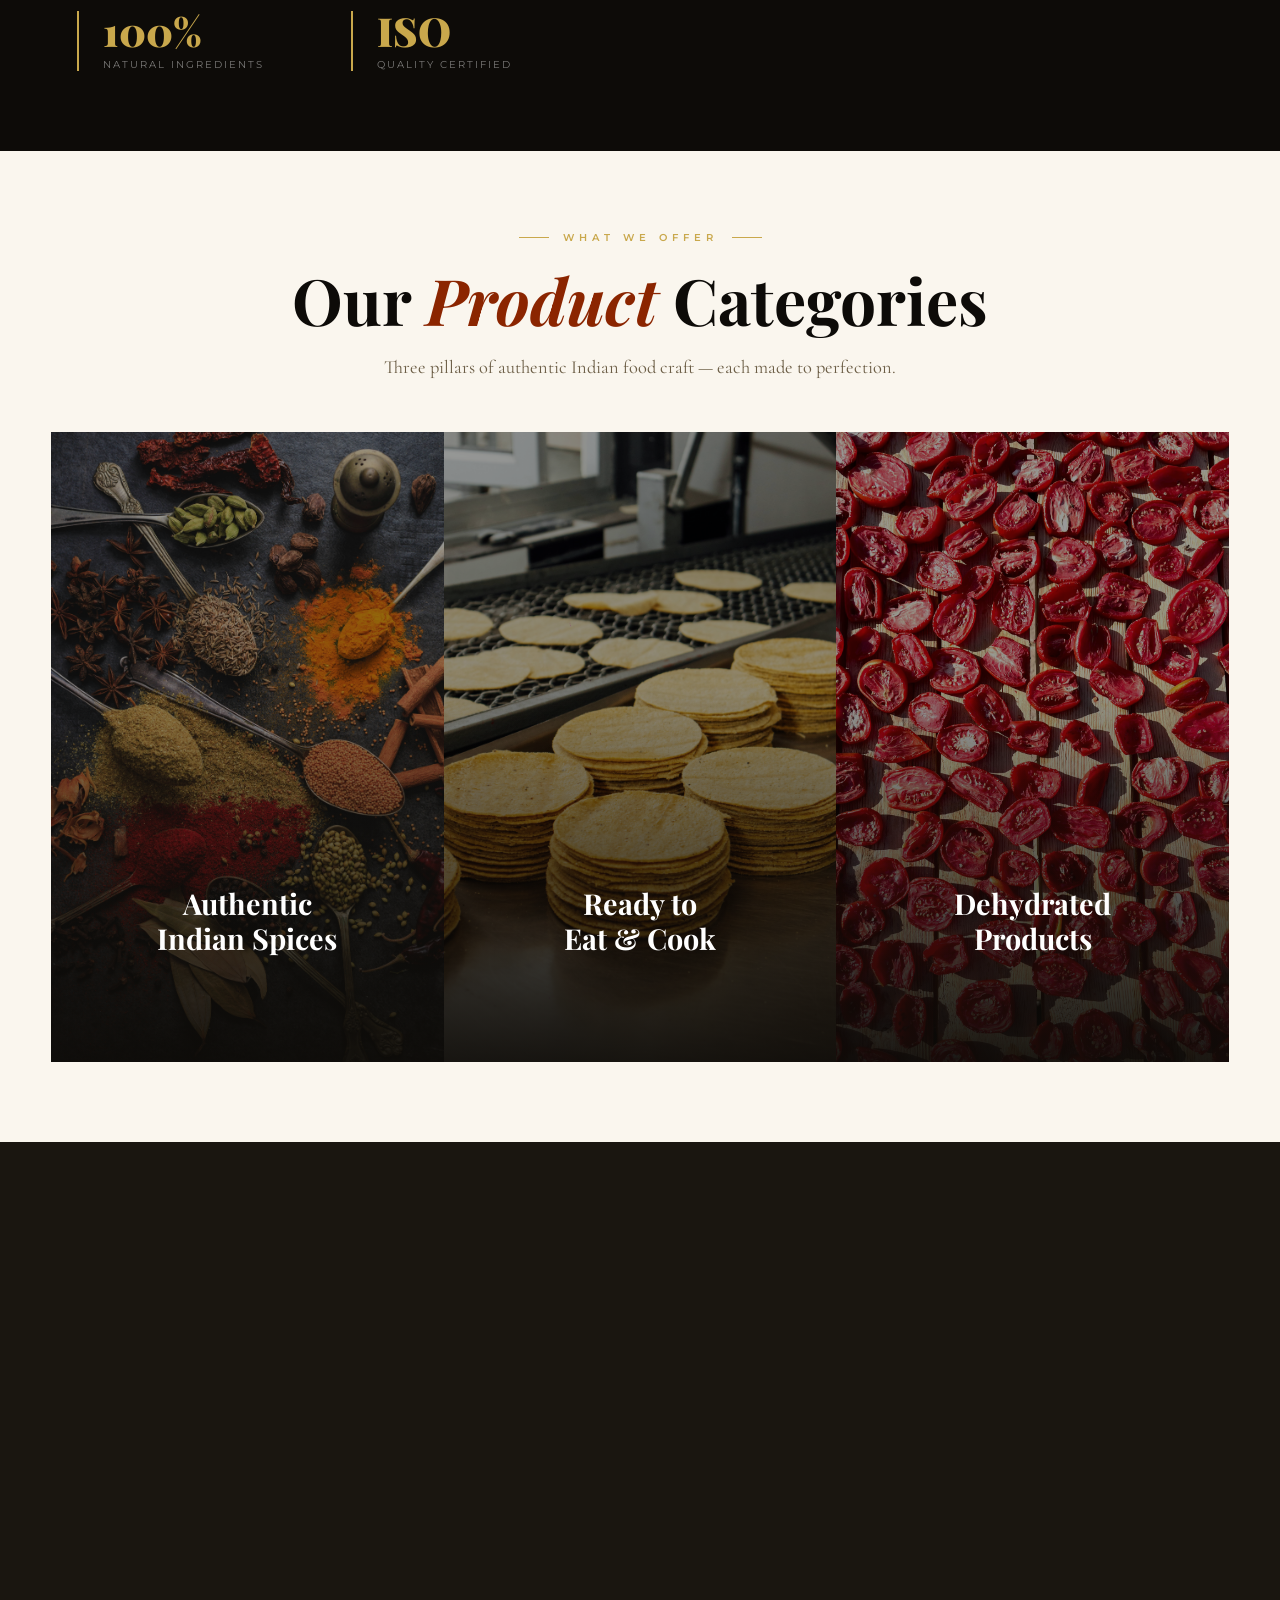
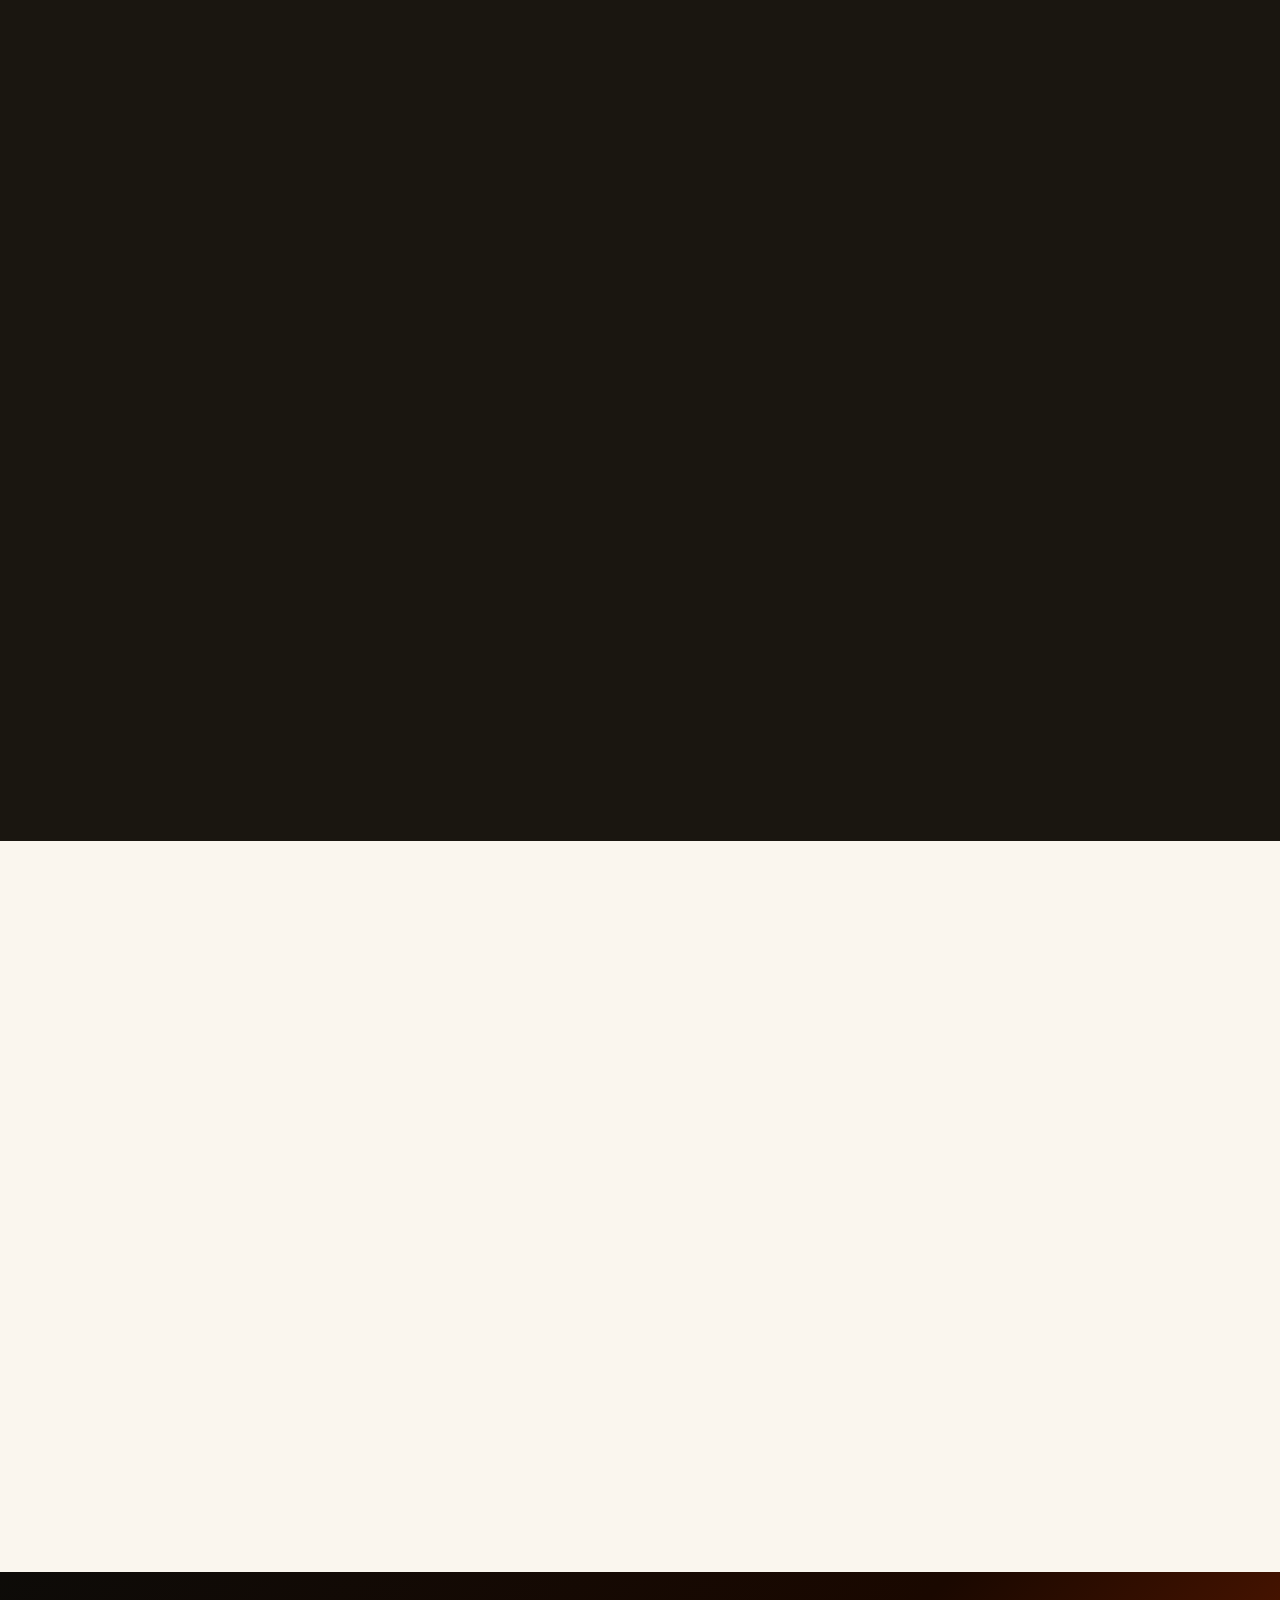
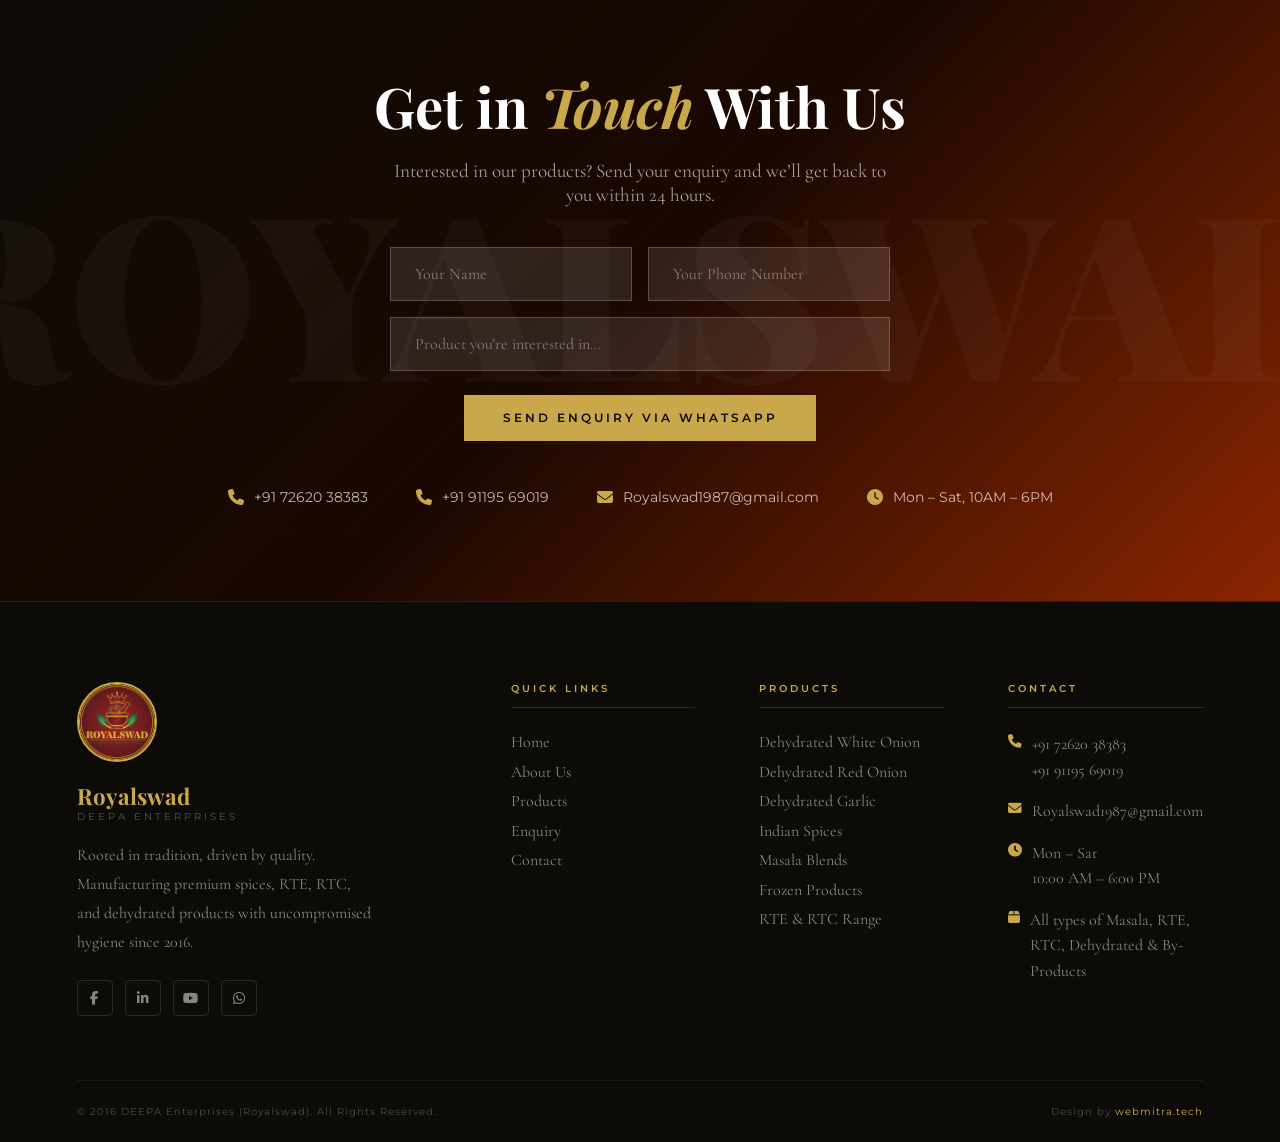
==== commit c033875b: "fix: restructure project for Vercel deployment (remove dummy folder) Agent-Logs-Url: https://github." ====
--- a/index.html
+++ b/index.html
@@ -3,27 +3,38 @@
 <head>
   <meta charset="UTF-8">
   <meta name="viewport" content="width=device-width, initial-scale=1.0">
-
-  <!-- ↓ Change page title here -->
+  <meta name="description" content="Royalswad by DEEPA Enterprises offers premium Indian spices, masala blends, dehydrated products, and ready-to-eat/ready-to-cook ranges.">
+  <meta property="og:type" content="website">
+  <meta property="og:title" content="Royalswad – DEEPA Enterprises | Premium Indian Spices">
+  <meta property="og:description" content="Discover authentic Indian spices, masala blends, and dehydrated products crafted with quality and hygiene since 2016.">
+  <meta property="og:image" content="https://royalswad.co.in/images/logo.jpeg">
+  <meta property="og:url" content="https://royalswad.co.in/">
+
   <title>Royalswad – DEEPA Enterprises | Premium Indian Spices</title>
 
   <!-- Font Awesome Icons -->
   <link href="https://cdnjs.cloudflare.com/ajax/libs/font-awesome/6.5.1/css/all.min.css" rel="stylesheet">
 
-  <!-- Google Fonts — change fonts here (update style.css font-family too) -->
+  <!-- Google Fonts -->
   <link href="https://fonts.googleapis.com/css2?family=Playfair+Display:ital,wght@0,400;0,700;0,900;1,400;1,700&family=Cormorant+Garamond:wght@300;400;500;600&family=Montserrat:wght@300;400;500;600&display=swap" rel="stylesheet">
 
   <!-- Main Stylesheet -->
   <link rel="stylesheet" href="style.css">
+  <script async src="https://www.googletagmanager.com/gtag/js?id=G-XXXXXXXXXX"></script>
+  <script>
+    window.dataLayer = window.dataLayer || [];
+    function gtag() { dataLayer.push(arguments); }
+    gtag('js', new Date());
+    gtag('config', 'G-XXXXXXXXXX');
+  </script>
 </head>
-<body >
+<body>
 
   <!-- ===== CUSTOM CURSOR ===== -->
   <div class="cursor" id="cursor"></div>
   <div class="cursor-ring" id="cursorRing"></div>
 
   <!-- ===== WHATSAPP FLOATING BUTTON ===== -->
-  <!-- Change href number to your WhatsApp number: wa.me/[country-code][number] -->
   <a href="https://wa.me/917262038383" class="whatsapp-float" target="_blank" aria-label="Chat on WhatsApp">
     <i class="fab fa-whatsapp"></i>
   </a>
@@ -31,33 +42,31 @@
   <!-- ===== NAVIGATION ===== -->
   <nav id="navbar">
     <div class="nav-logo">
-      <!-- Change logo image src here -->
-      <img src="images/logo.jpeg" alt="Royalswad Logo">
+      <img src="images/logo.jpeg" alt="Royalswad DEEPA Enterprises logo">
       <div class="nav-brand">
-        <!-- Change brand name and tagline here -->
         <span>Royalswad</span>
         <span>DEEPA Enterprises</span>
       </div>
     </div>
 
     <ul class="nav-links">
-      <li><a href="#hero">Home</a></li>
-      <li><a href="#about">About</a></li>
-      <li><a href="#categories">Products</a></li>
-      <li><a href="#enquiry">Enquiry</a></li>
-      <li><a href="#footer">Contact</a></li>
+      <li><a href="#hero"       data-i18n="nav.home">Home</a></li>
+      <li><a href="#about"      data-i18n="nav.about">About</a></li>
+      <li><a href="#categories" data-i18n="nav.products">Products</a></li>
+      <li><a href="#enquiry"    data-i18n="nav.enquiry">Enquiry</a></li>
+      <li><a href="#footer"     data-i18n="nav.contact">Contact</a></li>
     </ul>
 
     <div class="nav-contact">
-      <!-- Change phone number here -->
       <a href="tel:+917262038383">
         <i class="fa-solid fa-phone"></i>+91 72620 38383
       </a>
-      <select class="lang-select">
-        <option value="en">English</option>
-        <option value="mr">मराठी</option>
-        <option value="hi">हिन्दी</option>
-      </select>
+      <!-- Language Switcher -->
+      <div class="lang-switcher">
+        <button class="lang-btn" data-lang="en">EN</button>
+        <button class="lang-btn" data-lang="hi">HI</button>
+        <button class="lang-btn" data-lang="mr">MR</button>
+      </div>
     </div>
 
     <button class="hamburger" id="hamburger" aria-label="Toggle menu">
@@ -67,13 +76,12 @@
 
   <!-- Mobile Slide-Down Menu -->
   <div class="mobile-menu" id="mobileMenu">
-    <a href="#hero"       class="mob-link">Home</a>
-    <a href="#about"      class="mob-link">About Us</a>
-    <a href="#categories" class="mob-link">Products</a>
-    <a href="#enquiry"    class="mob-link">Enquiry</a>
-    <a href="#footer"     class="mob-link">Contact</a>
+    <a href="#hero"       class="mob-link" data-i18n="nav.home">Home</a>
+    <a href="#about"      class="mob-link" data-i18n="mob.about">About Us</a>
+    <a href="#categories" class="mob-link" data-i18n="nav.products">Products</a>
+    <a href="#enquiry"    class="mob-link" data-i18n="nav.enquiry">Enquiry</a>
+    <a href="#footer"     class="mob-link" data-i18n="nav.contact">Contact</a>
     <div class="mob-contact">
-      <!-- Change contact details here -->
       <a href="tel:+917262038383">
         <i class="fa-solid fa-phone"></i>+91 72620 38383
       </a>
@@ -83,42 +91,44 @@
       <a href="mailto:Royalswad1987@gmail.com">
         <i class="fa-solid fa-envelope"></i>Royalswad1987@gmail.com
       </a>
+      <!-- Language switcher for mobile -->
+      <div class="lang-switcher lang-switcher-mobile">
+        <button class="lang-btn" data-lang="en">EN</button>
+        <button class="lang-btn" data-lang="hi">HI</button>
+        <button class="lang-btn" data-lang="mr">MR</button>
+      </div>
     </div>
   </div>
 
   <!-- ===== HERO SECTION ===== -->
   <section id="hero">
     <div class="hero-bg"></div>
-    <!-- Hero background image is set in style.css → .hero-bg { background: url(...) } -->
     <div class="hero-overlay"></div>
     <div class="hero-grain"></div>
 
     <div class="hero-content">
-      <!-- Change tagline / established year here -->
-      <div class="hero-tag">Est. 2016 — DEEPA Enterprises</div>
-
-      <!-- Change hero headline here -->
+      <div class="hero-tag" data-i18n="hero.tag">Est. 2016 — DEEPA Enterprises</div>
+
       <h1 class="hero-heading">
-        <span>A Legacy</span>
-        <span><em>Of Taste</em></span>
-        <span>&amp; Purity</span>
+        <span data-i18n="hero.line1">A Legacy</span>
+        <span data-i18n-html="hero.line2"><em>Of Taste</em></span>
+        <span data-i18n="hero.line3">&amp; Purity</span>
       </h1>
 
       <div class="hero-bottom">
-        <!-- Change hero description here -->
-        <p class="hero-desc">
+        <p class="hero-desc" data-i18n="hero.desc">
           Premium Indian spices, ready-to-eat, dehydrated, and artisan masala blends —
           crafted with tradition, delivered with uncompromised quality.
         </p>
         <div class="hero-cta">
-          <a href="#categories" class="btn btn-primary">Explore Products</a>
-          <a href="#enquiry"    class="btn btn-outline">Get in Touch</a>
+          <a href="#categories" class="btn btn-primary" data-i18n="hero.explore">Explore Products</a>
+          <a href="#enquiry"    class="btn btn-outline"  data-i18n="hero.touch">Get in Touch</a>
         </div>
       </div>
     </div>
 
     <div class="hero-scroll">
-      <span>Scroll</span>
+      <span data-i18n="hero.scroll">Scroll</span>
       <div class="scroll-line"></div>
     </div>
   </section>
@@ -126,89 +136,81 @@
   <!-- ===== ABOUT SECTION ===== -->
   <section id="about">
     <div class="about-text reveal">
-      <div class="section-tag">Our Story</div>
-      <!-- Change about title here -->
-      <h2 class="section-title">Rooted in <em>Tradition,</em><br>Driven by Quality</h2>
-
-      <!-- Change about paragraphs here -->
-      <p>DEEPA Enterprises, the makers of Royalswad, has been crafting premium-quality spices,
+      <div class="section-tag" data-i18n="about.tag">Our Story</div>
+      <h2 class="section-title" data-i18n-html="about.heading">Rooted in <em>Tradition,</em><br>Driven by Quality</h2>
+
+      <p data-i18n="about.p1">DEEPA Enterprises, the makers of Royalswad, has been crafting premium-quality spices,
          ready-to-eat, ready-to-cook, and dehydrated products since our founding. Every product
          is made with authentic ingredients and rigorous hygiene standards.</p>
-      <p>We are committed to delivering the real taste of India — from your kitchen to every
+      <p data-i18n="about.p2">We are committed to delivering the real taste of India — from your kitchen to every
          corner of the world.</p>
 
-      <!-- Change stats here -->
       <div class="about-stats">
         <div class="stat">
           <div class="stat-num">10+</div>
-          <div class="stat-label">Years of Experience</div>
+          <div class="stat-label" data-i18n="about.stat.experience">Years of Experience</div>
         </div>
         <div class="stat">
           <div class="stat-num">50+</div>
-          <div class="stat-label">Premium Products</div>
+          <div class="stat-label" data-i18n="about.stat.products">Premium Products</div>
         </div>
         <div class="stat">
           <div class="stat-num">100%</div>
-          <div class="stat-label">Natural Ingredients</div>
+          <div class="stat-label" data-i18n="about.stat.natural">Natural Ingredients</div>
         </div>
         <div class="stat">
           <div class="stat-num">ISO</div>
-          <div class="stat-label">Quality Certified</div>
+          <div class="stat-label" data-i18n="about.stat.certified">Quality Certified</div>
         </div>
       </div>
     </div>
 
     <div class="about-image reveal">
-      <!-- Change about image here -->
-      <img src="images/image5.jpg" alt="Royalswad products">
-      <!-- Change quote caption here -->
-      <div class="about-image-tag">"Authentic taste with uncompromised quality."</div>
+      <img src="images/image5.jpg" alt="Premium Royalswad spices and masala products display">
+      <div class="about-image-tag" data-i18n="about.quote">"Authentic taste with uncompromised quality."</div>
     </div>
   </section>
 
   <!-- ===== CATEGORIES SECTION ===== -->
   <section id="categories">
     <div class="section-header reveal">
-      <div class="section-tag">What We Offer</div>
-      <h2 class="section-title">Our <em>Product</em> Categories</h2>
-      <p class="section-sub">Three pillars of authentic Indian food craft — each made to perfection.</p>
+      <div class="section-tag" data-i18n="cat.tag">What We Offer</div>
+      <h2 class="section-title" data-i18n-html="cat.heading">Our <em>Product</em> Categories</h2>
+      <p class="section-sub" data-i18n="cat.sub">Three pillars of authentic Indian food craft — each made to perfection.</p>
     </div>
 
     <div class="categories-grid">
 
-      <!-- Category 1 — change image, title, description -->
       <div class="category-card reveal">
         <div class="category-number">01</div>
         <img src="images/image1.jpg" alt="Indian Spices">
         <div class="category-overlay">
-          <div class="category-label">Authentic<br>Indian Spices</div>
-          <p class="category-desc">Rich, vibrant flavors of traditional Indian spices — from earthy cumin
+          <div class="category-label" data-i18n-html="cat.1.label">Authentic<br>Indian Spices</div>
+          <p class="category-desc" data-i18n="cat.1.desc">Rich, vibrant flavors of traditional Indian spices — from earthy cumin
             and sweet cardamom to fiery chilli, coriander, turmeric, and whole masala blends.</p>
-          <a href="#enquiry" class="category-btn">Enquire Now →</a>
-        </div>
-      </div>
-
-      <!-- Category 2 -->
+          <a href="#enquiry" class="category-btn" data-i18n="cat.enquire">Enquire Now →</a>
+        </div>
+      </div>
+
       <div class="category-card reveal">
         <div class="category-number">02</div>
-        <img src="images/image2.jpg" alt="Ready to Eat & Cook">
+        <img src="images/image2.jpg" alt="Ready to Eat &amp; Cook">
         <div class="category-overlay">
-          <div class="category-label">Ready to<br>Eat &amp; Cook</div>
-          <p class="category-desc">Delicious ready-to-eat snacks and easy ready-to-cook ingredients.
+          <div class="category-label" data-i18n-html="cat.2.label">Ready to<br>Eat &amp; Cook</div>
+          <p class="category-desc" data-i18n="cat.2.desc">Delicious ready-to-eat snacks and easy ready-to-cook ingredients.
             Gourmet flavors without the hours in the kitchen.</p>
-          <a href="#enquiry" class="category-btn">Enquire Now →</a>
-        </div>
-      </div>
-
-      <!-- Category 3 -->
+          <a href="#enquiry" class="category-btn" data-i18n="cat.enquire">Enquire Now →</a>
+        </div>
+      </div>
+
       <div class="category-card reveal">
         <div class="category-number">03</div>
         <img src="images/image3.jpg" alt="Dehydrated Products">
         <div class="category-overlay">
-          <div class="category-label">Dehydrated<br>Products</div>
-          <p class="category-desc">Enjoy ultimate convenience without losing any flavor. Available as whole,
+          <div class="category-label" data-i18n-html="cat.3.label">Dehydrated<br>Products</div>
+          <p class="category-desc" data-i18n="cat.3.desc">Enjoy ultimate convenience without losing any flavor. Available as whole,
             flakes, powders, minced or chopped — in all sizes to fit your recipe.</p>
-          <a href="#enquiry" class="category-btn">Enquire Now →</a>
+          <a href="#enquiry" class="category-btn" data-i18n="cat.enquire">Enquire Now →</a>
         </div>
       </div>
 
@@ -218,22 +220,20 @@
   <!-- ===== FEATURED PRODUCTS ===== -->
   <section id="products">
     <div class="section-header reveal">
-      <div class="section-tag" style="color:var(--gold)">Featured Products</div>
-      <h2 class="section-title">Our <em>Finest</em> Selections</h2>
-      <p class="section-sub">Handpicked ingredients crafted for maximum freshness and authentic flavor.</p>
+      <div class="section-tag" style="color:var(--gold)" data-i18n="prod.tag">Featured Products</div>
+      <h2 class="section-title" data-i18n-html="prod.heading">Our <em>Finest</em> Selections</h2>
+      <p class="section-sub" data-i18n="prod.sub">Handpicked ingredients crafted for maximum freshness and authentic flavor.</p>
     </div>
 
     <div class="products-grid">
 
-      <!-- Product cards — change image, tag, name, description for each -->
-
       <div class="product-card reveal">
         <div class="product-card-img"><img src="images/img6.jpeg" alt="Dehydrated Garlic"></div>
         <div class="product-card-arrow"><i class="fa-solid fa-arrow-right"></i></div>
         <div class="product-card-body">
-          <div class="product-card-tag">Dehydrated</div>
-          <div class="product-card-name">Dehydrated Garlic</div>
-          <p class="product-card-desc">Savory garlic flavor in seconds. Pre-peeled, ready to crush, mince, or toss into sauces.</p>
+          <div class="product-card-tag"  data-i18n="prod.1.tag">Dehydrated</div>
+          <div class="product-card-name" data-i18n="prod.1.name">Dehydrated Garlic</div>
+          <p class="product-card-desc"   data-i18n="prod.1.desc">Savory garlic flavor in seconds. Pre-peeled, ready to crush, mince, or toss into sauces.</p>
         </div>
       </div>
 
@@ -241,9 +241,9 @@
         <div class="product-card-img"><img src="images/img9.jpeg" alt="White Onion Shreds"></div>
         <div class="product-card-arrow"><i class="fa-solid fa-arrow-right"></i></div>
         <div class="product-card-body">
-          <div class="product-card-tag">Dehydrated</div>
-          <div class="product-card-name">White Onion Shreds</div>
-          <p class="product-card-desc">No tears, no hassle. Add sweet, classic onion flavor instantly to soups, curries, and more.</p>
+          <div class="product-card-tag"  data-i18n="prod.2.tag">Dehydrated</div>
+          <div class="product-card-name" data-i18n="prod.2.name">White Onion Shreds</div>
+          <p class="product-card-desc"   data-i18n="prod.2.desc">No tears, no hassle. Add sweet, classic onion flavor instantly to soups, curries, and more.</p>
         </div>
       </div>
 
@@ -251,9 +251,9 @@
         <div class="product-card-img"><img src="images/img8.jpeg" alt="Forest Mushroom Mix"></div>
         <div class="product-card-arrow"><i class="fa-solid fa-arrow-right"></i></div>
         <div class="product-card-body">
-          <div class="product-card-tag">Ready to Cook</div>
-          <div class="product-card-name">Forest Mushroom Mix</div>
-          <p class="product-card-desc">Bring gourmet, earthy flavors to your kitchen. Rehydrate quickly for hearty soups and risottos.</p>
+          <div class="product-card-tag"  data-i18n="prod.3.tag">Ready to Cook</div>
+          <div class="product-card-name" data-i18n="prod.3.name">Forest Mushroom Mix</div>
+          <p class="product-card-desc"   data-i18n="prod.3.desc">Bring gourmet, earthy flavors to your kitchen. Rehydrate quickly for hearty soups and risottos.</p>
         </div>
       </div>
 
@@ -261,9 +261,9 @@
         <div class="product-card-img"><img src="images/img7.jpeg" alt="Banana Chips"></div>
         <div class="product-card-arrow"><i class="fa-solid fa-arrow-right"></i></div>
         <div class="product-card-body">
-          <div class="product-card-tag">Ready to Eat</div>
-          <div class="product-card-name">Banana Chips</div>
-          <p class="product-card-desc">Golden, crispy, and perfectly spiced. A snack ready anytime — great for lunchboxes or movie nights.</p>
+          <div class="product-card-tag"  data-i18n="prod.4.tag">Ready to Eat</div>
+          <div class="product-card-name" data-i18n="prod.4.name">Banana Chips</div>
+          <p class="product-card-desc"   data-i18n="prod.4.desc">Golden, crispy, and perfectly spiced. A snack ready anytime — great for lunchboxes or movie nights.</p>
         </div>
       </div>
 
@@ -271,9 +271,9 @@
         <div class="product-card-img"><img src="images/img10.png" alt="Premium Whole Spices"></div>
         <div class="product-card-arrow"><i class="fa-solid fa-arrow-right"></i></div>
         <div class="product-card-body">
-          <div class="product-card-tag">Spices</div>
-          <div class="product-card-name">Premium Whole Spices</div>
-          <p class="product-card-desc">Handpicked and carefully sourced for maximum freshness and aroma. Bold, authentic flavors in purest form.</p>
+          <div class="product-card-tag"  data-i18n="prod.5.tag">Spices</div>
+          <div class="product-card-name" data-i18n="prod.5.name">Premium Whole Spices</div>
+          <p class="product-card-desc"   data-i18n="prod.5.desc">Handpicked and carefully sourced for maximum freshness and aroma. Bold, authentic flavors in purest form.</p>
         </div>
       </div>
 
@@ -281,9 +281,9 @@
         <div class="product-card-img"><img src="images/img11.png" alt="Signature Masala Blend"></div>
         <div class="product-card-arrow"><i class="fa-solid fa-arrow-right"></i></div>
         <div class="product-card-body">
-          <div class="product-card-tag">Masala</div>
-          <div class="product-card-name">Signature Masala Blend</div>
-          <p class="product-card-desc">Perfectly balanced hand-selected spices crafted for rich, unforgettable taste. Warmth in every meal.</p>
+          <div class="product-card-tag"  data-i18n="prod.6.tag">Masala</div>
+          <div class="product-card-name" data-i18n="prod.6.name">Signature Masala Blend</div>
+          <p class="product-card-desc"   data-i18n="prod.6.desc">Perfectly balanced hand-selected spices crafted for rich, unforgettable taste. Warmth in every meal.</p>
         </div>
       </div>
 
@@ -293,36 +293,34 @@
   <!-- ===== WHY CHOOSE US ===== -->
   <section id="why">
     <div class="section-header reveal">
-      <div class="section-tag">Why Choose Us</div>
-      <h2 class="section-title">Quality You Can <em>Trust</em></h2>
+      <div class="section-tag" data-i18n="why.tag">Why Choose Us</div>
+      <h2 class="section-title" data-i18n-html="why.heading">Quality You Can <em>Trust</em></h2>
     </div>
 
     <div class="why-grid">
-
-      <!-- Change icon (Font Awesome class), title, and description for each card -->
 
       <div class="why-card reveal">
         <div class="why-icon"><i class="fa-solid fa-leaf"></i></div>
-        <div class="why-title">100% Natural</div>
-        <p class="why-desc">No artificial colors, preservatives, or additives. Pure ingredients, pure taste.</p>
+        <div class="why-title" data-i18n="why.1.title">100% Natural</div>
+        <p class="why-desc"   data-i18n="why.1.desc">No artificial colors, preservatives, or additives. Pure ingredients, pure taste.</p>
       </div>
 
       <div class="why-card reveal">
         <div class="why-icon"><i class="fa-solid fa-shield-halved"></i></div>
-        <div class="why-title">Hygiene Certified</div>
-        <p class="why-desc">Manufactured under strict hygiene and quality control standards.</p>
+        <div class="why-title" data-i18n="why.2.title">Hygiene Certified</div>
+        <p class="why-desc"   data-i18n="why.2.desc">Manufactured under strict hygiene and quality control standards.</p>
       </div>
 
       <div class="why-card reveal">
         <div class="why-icon"><i class="fa-solid fa-award"></i></div>
-        <div class="why-title">10+ Years Legacy</div>
-        <p class="why-desc">Decades of experience crafting authentic Indian flavors trusted by families.</p>
+        <div class="why-title" data-i18n="why.3.title">10+ Years Legacy</div>
+        <p class="why-desc"   data-i18n="why.3.desc">Decades of experience crafting authentic Indian flavors trusted by families.</p>
       </div>
 
       <div class="why-card reveal">
         <div class="why-icon"><i class="fa-solid fa-truck-fast"></i></div>
-        <div class="why-title">Bulk Supply</div>
-        <p class="why-desc">Reliable bulk orders for retailers, restaurants, and export clients worldwide.</p>
+        <div class="why-title" data-i18n="why.4.title">Bulk Supply</div>
+        <p class="why-desc"   data-i18n="why.4.desc">Reliable bulk orders for retailers, restaurants, and export clients worldwide.</p>
       </div>
 
     </div>
@@ -330,24 +328,22 @@
 
   <!-- ===== ENQUIRY SECTION ===== -->
   <section id="enquiry">
-    <!-- Change heading here -->
-    <h2 class="enquiry-title">Get in <em>Touch</em> With Us</h2>
-    <p class="enquiry-sub">Interested in our products? Send your enquiry and we'll get back to you within 24 hours.</p>
+    <h2 class="enquiry-title" data-i18n-html="enquiry.heading">Get in <em>Touch</em> With Us</h2>
+    <p class="enquiry-sub" data-i18n="enquiry.sub">Interested in our products? Send your enquiry and we'll get back to you within 24 hours.</p>
 
     <div class="enquiry-form">
-      <input type="text" placeholder="Your Name"         id="eq-name">
-      <input type="tel"  placeholder="Your Phone Number" id="eq-phone">
+      <input type="text" placeholder="Your Name"         id="eq-name"    data-i18n-placeholder="enquiry.name">
+      <input type="tel"  placeholder="Your Phone Number" id="eq-phone"   data-i18n-placeholder="enquiry.phone">
     </div>
     <div class="enquiry-product-wrap">
       <input class="enquiry-product-input" type="text"
              placeholder="Product you're interested in..."
-             id="eq-product">
+             id="eq-product" data-i18n-placeholder="enquiry.product">
     </div>
     <div class="enquiry-send-wrap">
-      <button class="btn btn-primary" id="sendEnquiry">Send Enquiry via WhatsApp</button>
-    </div>
-
-    <!-- Change contact details here -->
+      <button class="btn btn-primary" id="sendEnquiry" data-i18n="enquiry.send">Send Enquiry via WhatsApp</button>
+    </div>
+
     <div class="enquiry-contact">
       <div class="enquiry-contact-item">
         <i class="fa-solid fa-phone"></i>
@@ -363,7 +359,7 @@
       </div>
       <div class="enquiry-contact-item">
         <i class="fa-solid fa-clock"></i>
-        <span>Mon – Sat, 10AM – 6PM</span>
+        <span data-i18n="enquiry.hours">Mon – Sat, 10AM – 6PM</span>
       </div>
     </div>
   </section>
@@ -374,13 +370,11 @@
 
       <!-- Brand column -->
       <div class="footer-brand">
-        <img src="images/logo.jpeg" alt="Royalswad">
-        <!-- Change brand name/tagline below -->
+        <img src="images/logo.jpeg" alt="Royalswad brand logo">
         <div class="footer-brand-name">Royalswad</div>
         <div class="footer-brand-sub">DEEPA Enterprises</div>
-        <p>Rooted in tradition, driven by quality. Manufacturing premium spices, RTE, RTC,
+        <p data-i18n="footer.brand.desc">Rooted in tradition, driven by quality. Manufacturing premium spices, RTE, RTC,
            and dehydrated products with uncompromised hygiene since 2016.</p>
-        <!-- Change social links here (replace # with actual URLs) -->
         <div class="footer-social">
           <a href="#" aria-label="Facebook"><i class="fab fa-facebook-f"></i></a>
           <a href="#" aria-label="LinkedIn"><i class="fab fa-linkedin-in"></i></a>
@@ -391,33 +385,33 @@
 
       <!-- Quick Links -->
       <div>
-        <div class="footer-col-title">Quick Links</div>
+        <div class="footer-col-title" data-i18n="footer.quicklinks">Quick Links</div>
         <ul class="footer-links">
-          <li><a href="#hero">Home</a></li>
-          <li><a href="#about">About Us</a></li>
-          <li><a href="#categories">Products</a></li>
-          <li><a href="#enquiry">Enquiry</a></li>
-          <li><a href="#footer">Contact</a></li>
+          <li><a href="#hero"       data-i18n="footer.link.home">Home</a></li>
+          <li><a href="#about"      data-i18n="footer.link.about">About Us</a></li>
+          <li><a href="#categories" data-i18n="footer.link.products">Products</a></li>
+          <li><a href="#enquiry"    data-i18n="footer.link.enquiry">Enquiry</a></li>
+          <li><a href="#footer"     data-i18n="footer.link.contact">Contact</a></li>
         </ul>
       </div>
 
-      <!-- Products list — add or remove items as needed -->
+      <!-- Products list -->
       <div>
-        <div class="footer-col-title">Products</div>
+        <div class="footer-col-title" data-i18n="footer.products_title">Products</div>
         <ul class="footer-links">
-          <li><a href="#">Dehydrated White Onion</a></li>
-          <li><a href="#">Dehydrated Red Onion</a></li>
-          <li><a href="#">Dehydrated Garlic</a></li>
-          <li><a href="#">Indian Spices</a></li>
-          <li><a href="#">Masala Blends</a></li>
-          <li><a href="#">Frozen Products</a></li>
-          <li><a href="#">RTE &amp; RTC Range</a></li>
+          <li><a href="#" data-i18n="footer.prod.white_onion">Dehydrated White Onion</a></li>
+          <li><a href="#" data-i18n="footer.prod.red_onion">Dehydrated Red Onion</a></li>
+          <li><a href="#" data-i18n="footer.prod.garlic">Dehydrated Garlic</a></li>
+          <li><a href="#" data-i18n="footer.prod.spices">Indian Spices</a></li>
+          <li><a href="#" data-i18n="footer.prod.masala">Masala Blends</a></li>
+          <li><a href="#" data-i18n="footer.prod.frozen">Frozen Products</a></li>
+          <li><a href="#" data-i18n="footer.prod.rte">RTE &amp; RTC Range</a></li>
         </ul>
       </div>
 
-      <!-- Contact Details — change below -->
+      <!-- Contact Details -->
       <div>
-        <div class="footer-col-title">Contact</div>
+        <div class="footer-col-title" data-i18n="footer.contact_title">Contact</div>
         <div class="footer-contact-item">
           <i class="fa-solid fa-phone"></i>
           <span>
@@ -431,23 +425,24 @@
         </div>
         <div class="footer-contact-item">
           <i class="fa-solid fa-clock"></i>
-          <span>Mon – Sat<br>10:00 AM – 6:00 PM</span>
+          <span data-i18n-html="footer.hours">Mon – Sat<br>10:00 AM – 6:00 PM</span>
         </div>
         <div class="footer-contact-item">
           <i class="fa-solid fa-box"></i>
-          <span>All types of Masala, RTE, RTC, Dehydrated &amp; By-Products</span>
-        </div>
-      </div>
-
-    </div>
-
-    <!-- Change copyright year / name / designer credit below -->
+          <span data-i18n="footer.range">All types of Masala, RTE, RTC, Dehydrated &amp; By-Products</span>
+        </div>
+      </div>
+
+    </div>
+
     <div class="footer-bottom">
-      <span>© 2016 DEEPA Enterprises (Royalswad). All Rights Reserved.</span>
-      <span>Developed by <a href="#">P_Shinde Developers</a></span>
+      <span data-i18n="footer.copyright">© 2016 DEEPA Enterprises (Royalswad). All Rights Reserved.</span>
+      <span>Design by <a href="https://webmitra.tech" target="_blank" rel="noopener">webmitra.tech</a></span>
     </div>
   </footer>
 
+  <!-- Translations (must come before app.js) -->
+  <script src="translations.js"></script>
   <!-- Main JavaScript -->
   <script src="app.js"></script>
 </body>
--- a/style.css
+++ b/style.css
@@ -157,16 +157,21 @@
 }
 .nav-contact a i { color: var(--gold); font-size: 0.8rem; }
 .nav-contact a:hover { color: var(--gold); }
-.lang-select {
-  font-family: 'Montserrat', sans-serif;
-  font-size: 0.65rem;
-  background: rgba(255,255,255,0.1);
-  border: 1px solid rgba(201,168,76,0.3);
-  color: var(--gold);
-  padding: 0.4rem 0.8rem;
-  border-radius: 2px; cursor: pointer; letter-spacing: 1px; outline: none;
-}
-.lang-select option { background: var(--dark); color: var(--white); }
+/* Language switcher — EN | HI | MR */
+.lang-switcher { display: flex; align-items: center; gap: 2px; }
+.lang-btn {
+  font-family: 'Montserrat', sans-serif;
+  font-size: 0.58rem; font-weight: 600; letter-spacing: 1px;
+  background: transparent;
+  border: 1px solid rgba(201,168,76,0.35);
+  color: rgba(255,255,255,0.65);
+  padding: 0.32rem 0.6rem;
+  cursor: pointer;
+  transition: background 0.2s, color 0.2s, border-color 0.2s;
+}
+.lang-btn:hover,
+.lang-btn.active { background: var(--gold); color: var(--dark); border-color: var(--gold); }
+.lang-switcher-mobile { margin-top: 0.75rem; }
 
 /* Hamburger */
 .hamburger {
@@ -647,10 +652,12 @@
   .about-image { order: -1; }
   .about-image img { height: 350px; }
   .about-image::before { display: none; }
-  .nav-links, .nav-contact, .lang-select { display: none; }
+  .nav-links, .nav-contact { display: none; }
   .hamburger { display: flex; }
 }
 @media (max-width: 600px) {
+  nav { padding: 0 5vw; }
+  .mobile-menu { padding: 1.4rem 1.2rem; gap: 1rem; }
   .products-grid { grid-template-columns: 1fr; }
   .why-grid { grid-template-columns: 1fr 1fr; }
   .footer-grid { grid-template-columns: 1fr; }
@@ -666,8 +673,9 @@
   #about { padding: 3rem 4vw; }
   .about-stats { grid-template-columns: 1fr 1fr; }
   .why-card { padding: 1.5rem 1rem; }
-  .nav-logo img { width: 48px; height: 48px; }
-  .nav-brand span:first-child { font-size: 1.1rem; }
+  .nav-logo img { width: 58px; height: 58px; }
+  .nav-brand span:first-child { font-size: 1.3rem; }
+  .nav-brand span:last-child { font-size: 0.62rem; letter-spacing: 3px; }
   #enquiry { padding: 4rem 4vw; }
   #enquiry::before { font-size: 28vw; }
   .enquiry-contact { gap: 1.5rem; flex-direction: column; align-items: center; }
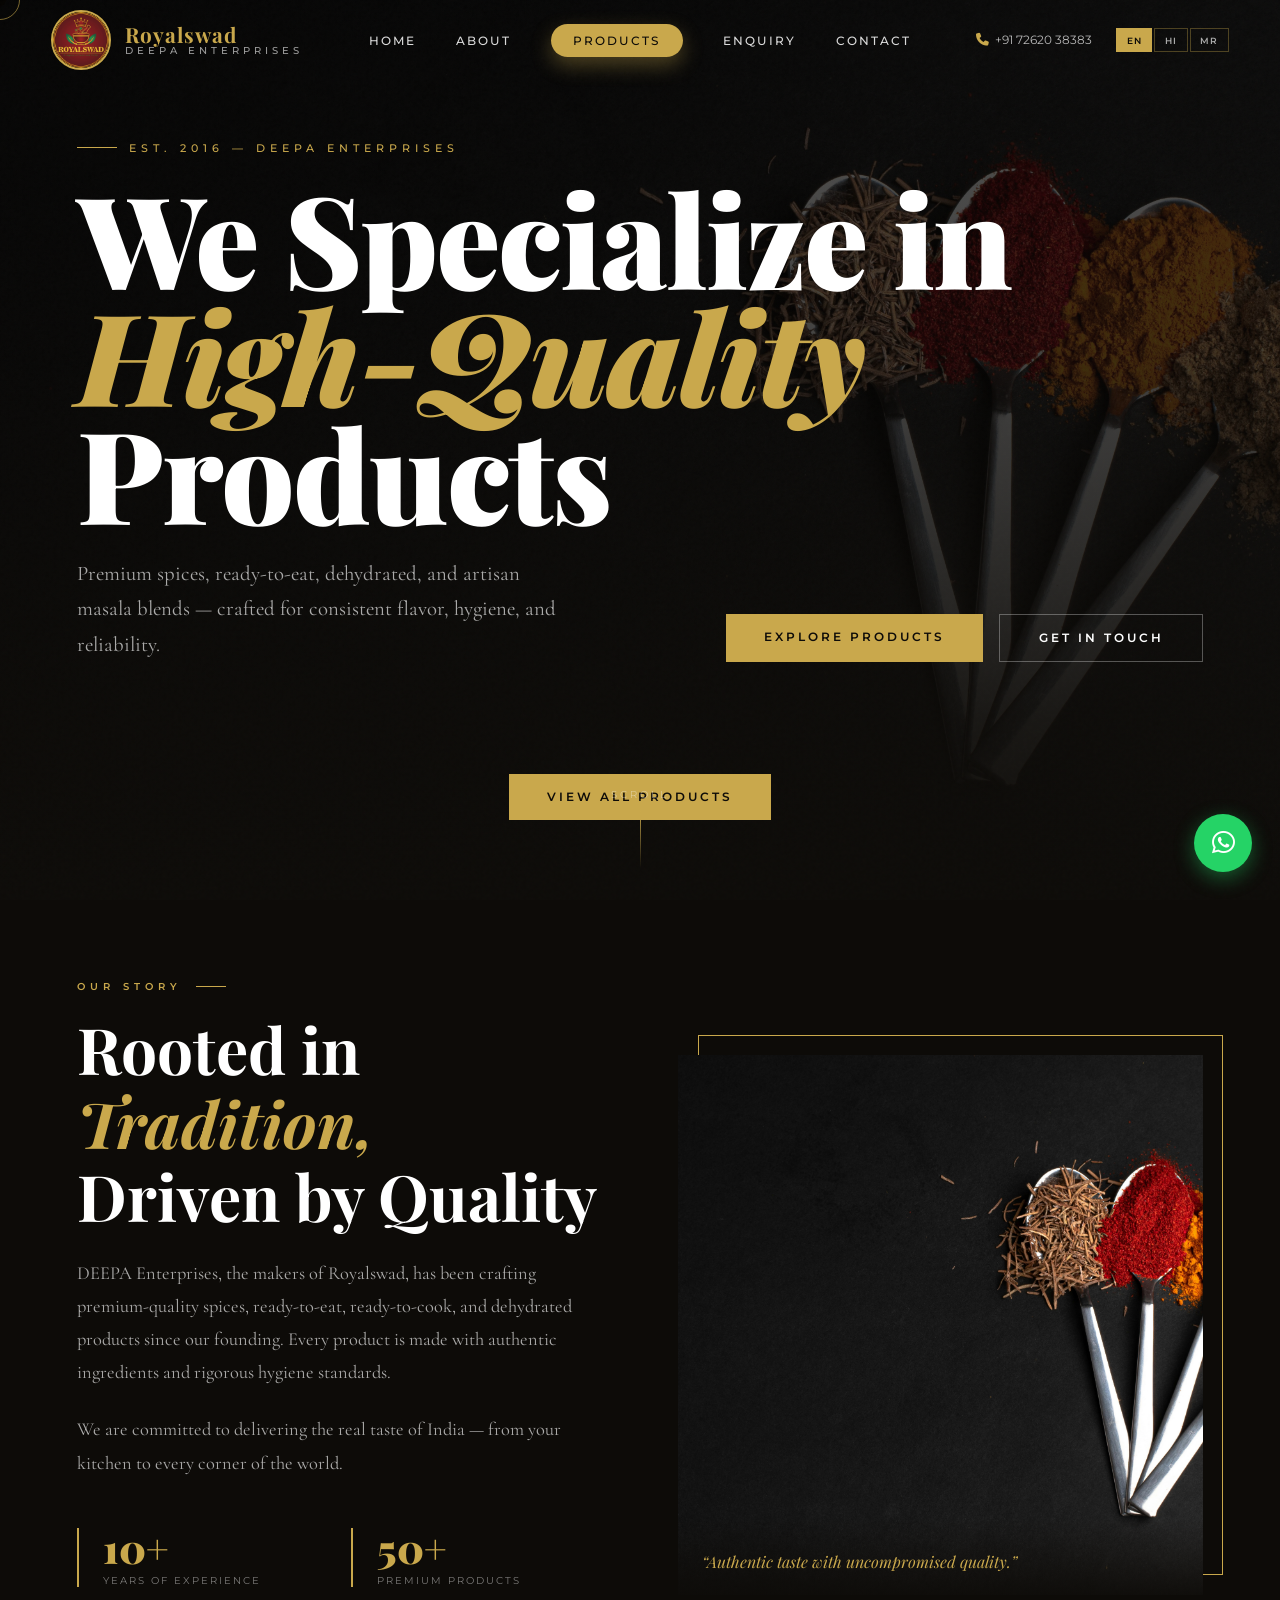
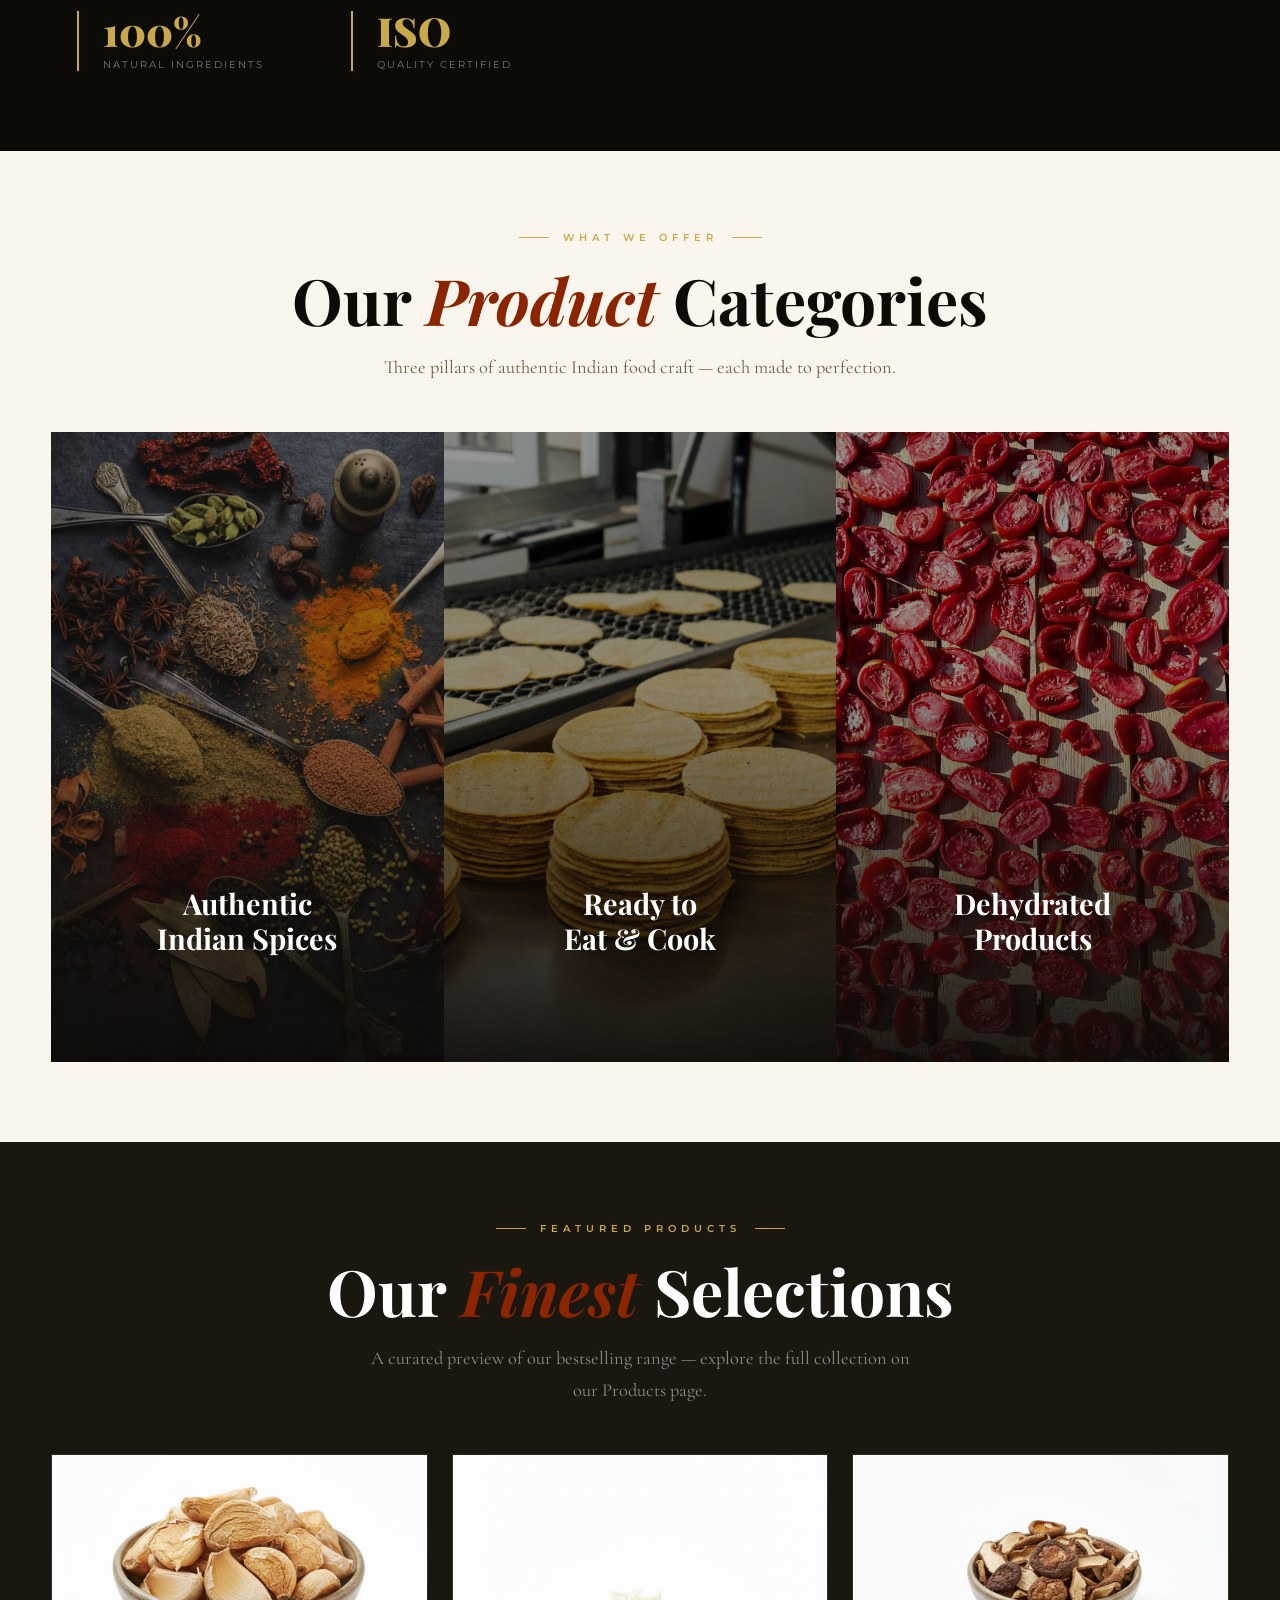
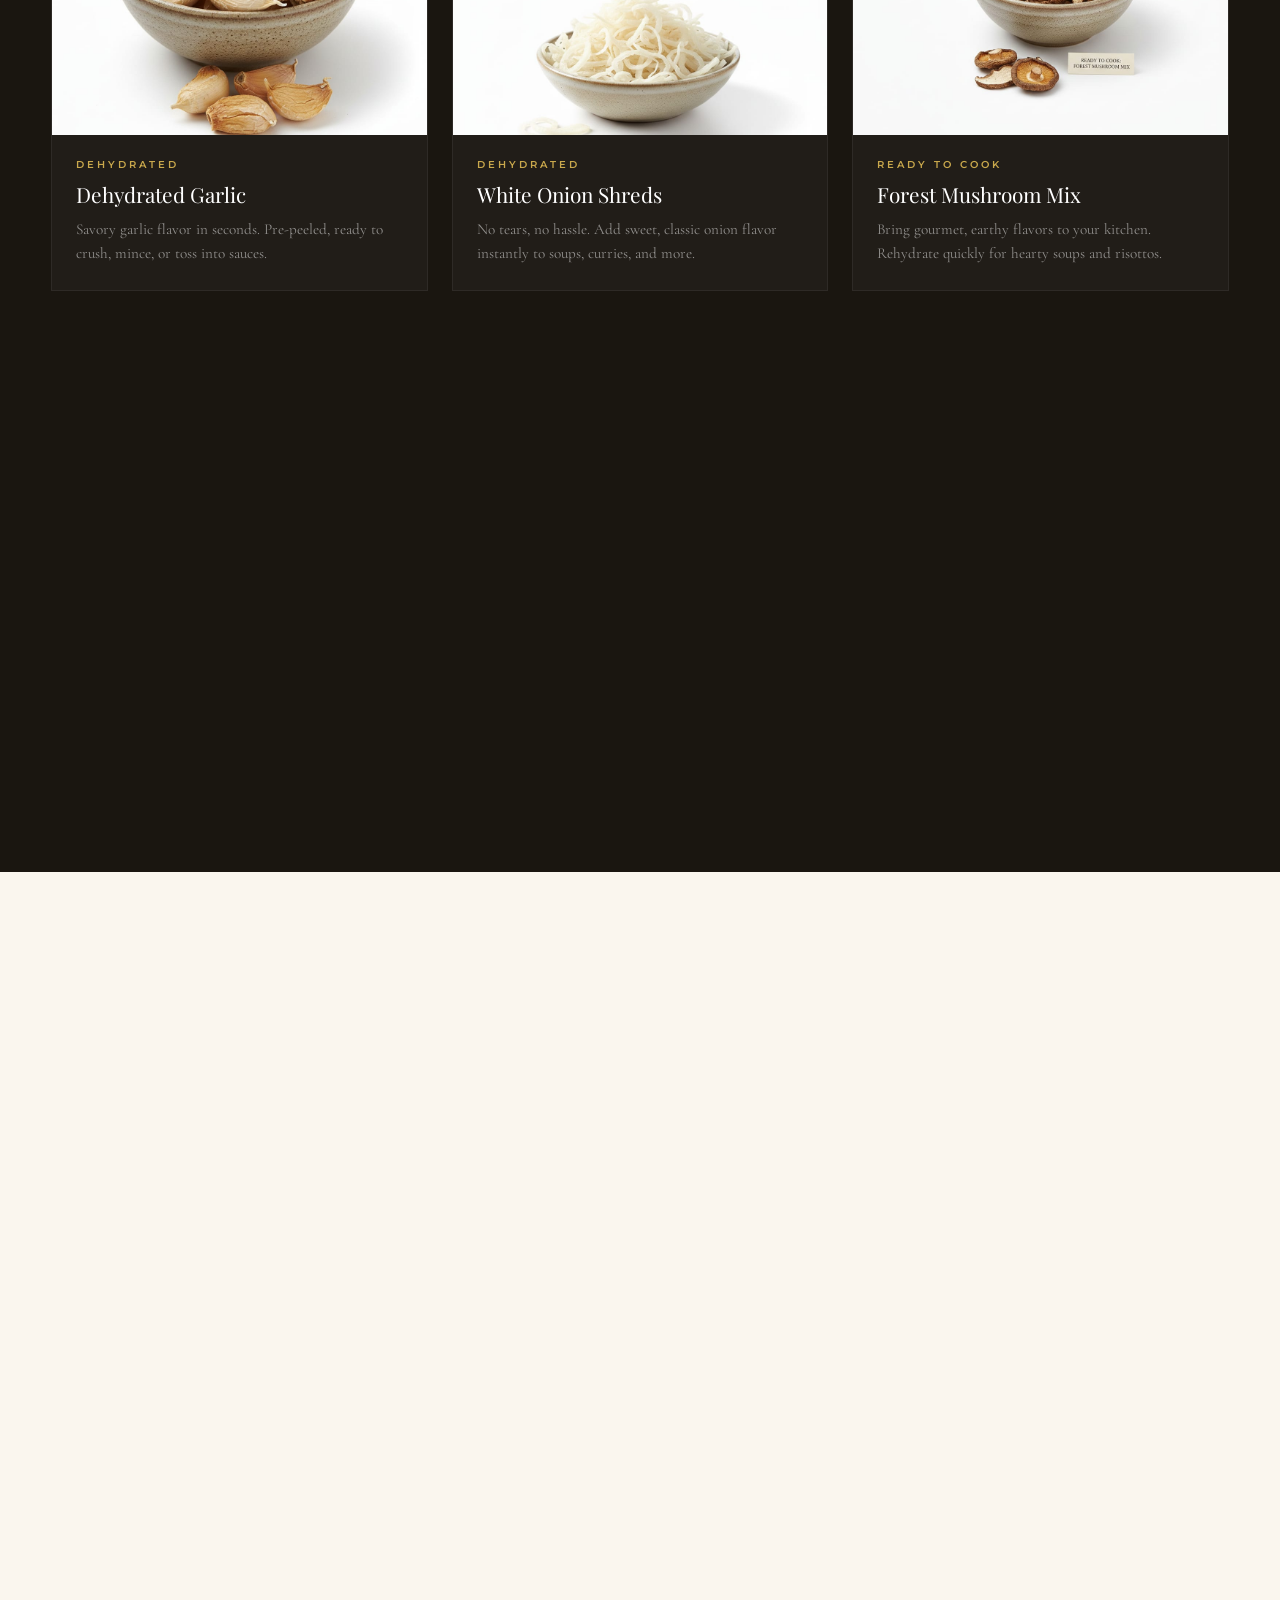
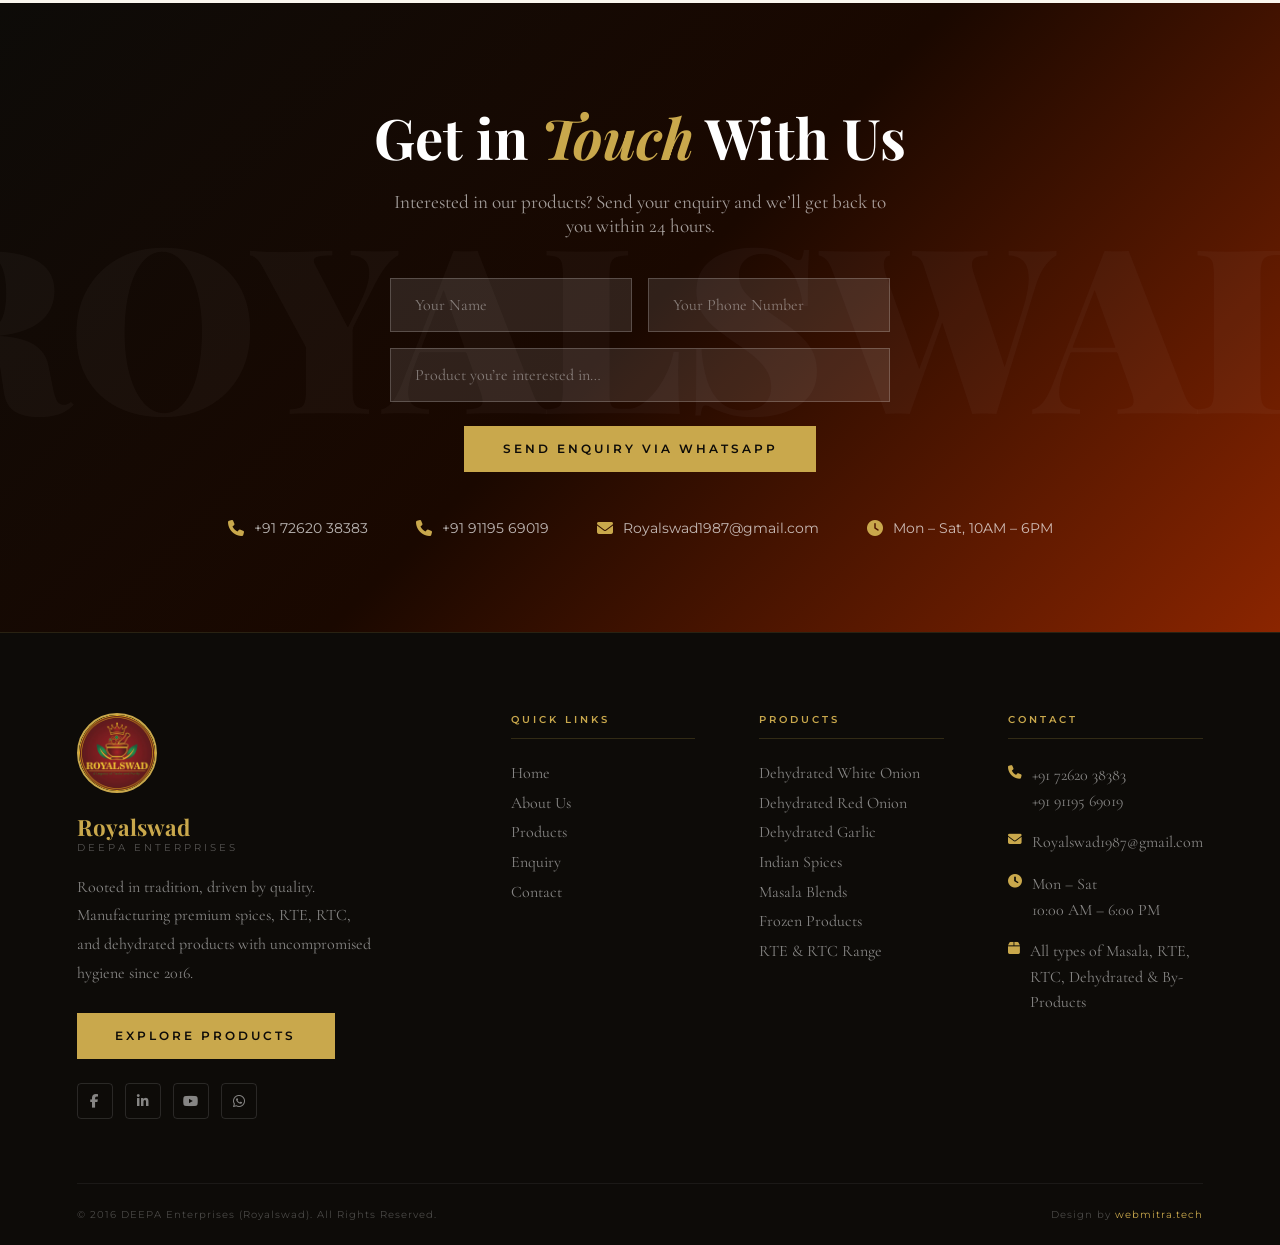
==== commit e38ac211: "Fix products navigation and highlight products page Agent-Logs-Url: https://github.com/prasadshinde1" ====
--- a/index.html
+++ b/index.html
@@ -52,7 +52,7 @@
     <ul class="nav-links">
       <li><a href="#hero"       data-i18n="nav.home">Home</a></li>
       <li><a href="#about"      data-i18n="nav.about">About</a></li>
-      <li><a href="#categories" data-i18n="nav.products">Products</a></li>
+      <li><a href="/products.html" class="nav-featured" data-i18n="nav.products">Products</a></li>
       <li><a href="#enquiry"    data-i18n="nav.enquiry">Enquiry</a></li>
       <li><a href="#footer"     data-i18n="nav.contact">Contact</a></li>
     </ul>
@@ -78,7 +78,7 @@
   <div class="mobile-menu" id="mobileMenu">
     <a href="#hero"       class="mob-link" data-i18n="nav.home">Home</a>
     <a href="#about"      class="mob-link" data-i18n="mob.about">About Us</a>
-    <a href="#categories" class="mob-link" data-i18n="nav.products">Products</a>
+    <a href="/products.html" class="mob-link nav-featured" data-i18n="nav.products">Products</a>
     <a href="#enquiry"    class="mob-link" data-i18n="nav.enquiry">Enquiry</a>
     <a href="#footer"     class="mob-link" data-i18n="nav.contact">Contact</a>
     <div class="mob-contact">
@@ -121,7 +121,7 @@
           crafted with tradition, delivered with uncompromised quality.
         </p>
         <div class="hero-cta">
-          <a href="#categories" class="btn btn-primary" data-i18n="hero.explore">Explore Products</a>
+          <a href="/products.html" class="btn btn-primary" data-i18n="hero.explore">Explore Products</a>
           <a href="#enquiry"    class="btn btn-outline"  data-i18n="hero.touch">Get in Touch</a>
         </div>
       </div>
@@ -130,6 +130,10 @@
     <div class="hero-scroll">
       <span data-i18n="hero.scroll">Scroll</span>
       <div class="scroll-line"></div>
+    </div>
+
+    <div class="section-cta reveal">
+      <a href="/products.html" class="btn btn-primary" data-i18n="prod.view_all">View All Products</a>
     </div>
   </section>
 
@@ -375,6 +379,7 @@
         <div class="footer-brand-sub">DEEPA Enterprises</div>
         <p data-i18n="footer.brand.desc">Rooted in tradition, driven by quality. Manufacturing premium spices, RTE, RTC,
            and dehydrated products with uncompromised hygiene since 2016.</p>
+        <a href="/products.html" class="btn btn-primary footer-cta" data-i18n="footer.explore">Explore Products</a>
         <div class="footer-social">
           <a href="#" aria-label="Facebook"><i class="fab fa-facebook-f"></i></a>
           <a href="#" aria-label="LinkedIn"><i class="fab fa-linkedin-in"></i></a>
@@ -389,7 +394,7 @@
         <ul class="footer-links">
           <li><a href="#hero"       data-i18n="footer.link.home">Home</a></li>
           <li><a href="#about"      data-i18n="footer.link.about">About Us</a></li>
-          <li><a href="#categories" data-i18n="footer.link.products">Products</a></li>
+          <li><a href="/products.html" data-i18n="footer.link.products">Products</a></li>
           <li><a href="#enquiry"    data-i18n="footer.link.enquiry">Enquiry</a></li>
           <li><a href="#footer"     data-i18n="footer.link.contact">Contact</a></li>
         </ul>
@@ -399,13 +404,13 @@
       <div>
         <div class="footer-col-title" data-i18n="footer.products_title">Products</div>
         <ul class="footer-links">
-          <li><a href="#" data-i18n="footer.prod.white_onion">Dehydrated White Onion</a></li>
-          <li><a href="#" data-i18n="footer.prod.red_onion">Dehydrated Red Onion</a></li>
-          <li><a href="#" data-i18n="footer.prod.garlic">Dehydrated Garlic</a></li>
-          <li><a href="#" data-i18n="footer.prod.spices">Indian Spices</a></li>
-          <li><a href="#" data-i18n="footer.prod.masala">Masala Blends</a></li>
-          <li><a href="#" data-i18n="footer.prod.frozen">Frozen Products</a></li>
-          <li><a href="#" data-i18n="footer.prod.rte">RTE &amp; RTC Range</a></li>
+          <li><a href="/products.html" data-i18n="footer.prod.white_onion">Dehydrated White Onion</a></li>
+          <li><a href="/products.html" data-i18n="footer.prod.red_onion">Dehydrated Red Onion</a></li>
+          <li><a href="/products.html" data-i18n="footer.prod.garlic">Dehydrated Garlic</a></li>
+          <li><a href="/products.html" data-i18n="footer.prod.spices">Indian Spices</a></li>
+          <li><a href="/products.html" data-i18n="footer.prod.masala">Masala Blends</a></li>
+          <li><a href="/products.html" data-i18n="footer.prod.frozen">Frozen Products</a></li>
+          <li><a href="/products.html" data-i18n="footer.prod.rte">RTE &amp; RTC Range</a></li>
         </ul>
       </div>
 
--- a/style.css
+++ b/style.css
@@ -141,6 +141,20 @@
   letter-spacing: 2px; text-transform: uppercase;
   position: relative; transition: color 0.3s;
 }
+.nav-links .nav-featured {
+  background: var(--gold);
+  color: var(--dark);
+  padding: 0.55rem 1.4rem;
+  border-radius: 999px;
+  box-shadow: 0 8px 20px rgba(201,168,76,0.35);
+  transition: transform 0.3s, background 0.3s, color 0.3s;
+}
+.nav-links .nav-featured::after { display: none; }
+.nav-links .nav-featured:hover {
+  background: var(--gold-light);
+  color: var(--dark);
+  transform: translateY(-2px);
+}
 .nav-links a::after {
   content: '';
   position: absolute; bottom: -4px; left: 0;
@@ -202,6 +216,14 @@
   font-size: 1rem; color: #fff; letter-spacing: 2px; text-transform: uppercase;
   padding: 0.75rem 0; border-bottom: 1px solid rgba(255,255,255,0.08);
 }
+.mobile-menu .nav-featured {
+  background: var(--gold);
+  color: var(--dark);
+  border-radius: 999px;
+  text-align: center;
+  border-bottom: none;
+  padding: 0.75rem 1rem;
+}
 .mobile-menu .mob-contact { display: flex; flex-direction: column; gap: 0.75rem; padding-top: 1rem; }
 .mobile-menu .mob-contact a { font-size: 0.85rem; display: flex; align-items: center; gap: 8px; border-bottom: none; }
 .mobile-menu .mob-contact a i { color: var(--gold); }
@@ -454,6 +476,10 @@
   display: grid; grid-template-columns: repeat(3, 1fr);
   gap: 1.5rem; padding: 0 4vw;
 }
+.section-cta {
+  display: flex; justify-content: center;
+  padding: 2.5rem 4vw 5rem;
+}
 .product-card {
   position: relative; overflow: hidden;
   background: rgba(255,255,255,0.03);
@@ -595,6 +621,7 @@
   font-family: 'Cormorant Garamond', serif;
   font-size: 1rem; color: rgba(255,255,255,0.5); line-height: 1.8; max-width: 300px;
 }
+.footer-cta { margin-top: 1.6rem; display: inline-block; }
 .footer-social { display: flex; gap: 0.75rem; margin-top: 1.5rem; }
 .footer-social a {
   width: 36px; height: 36px;
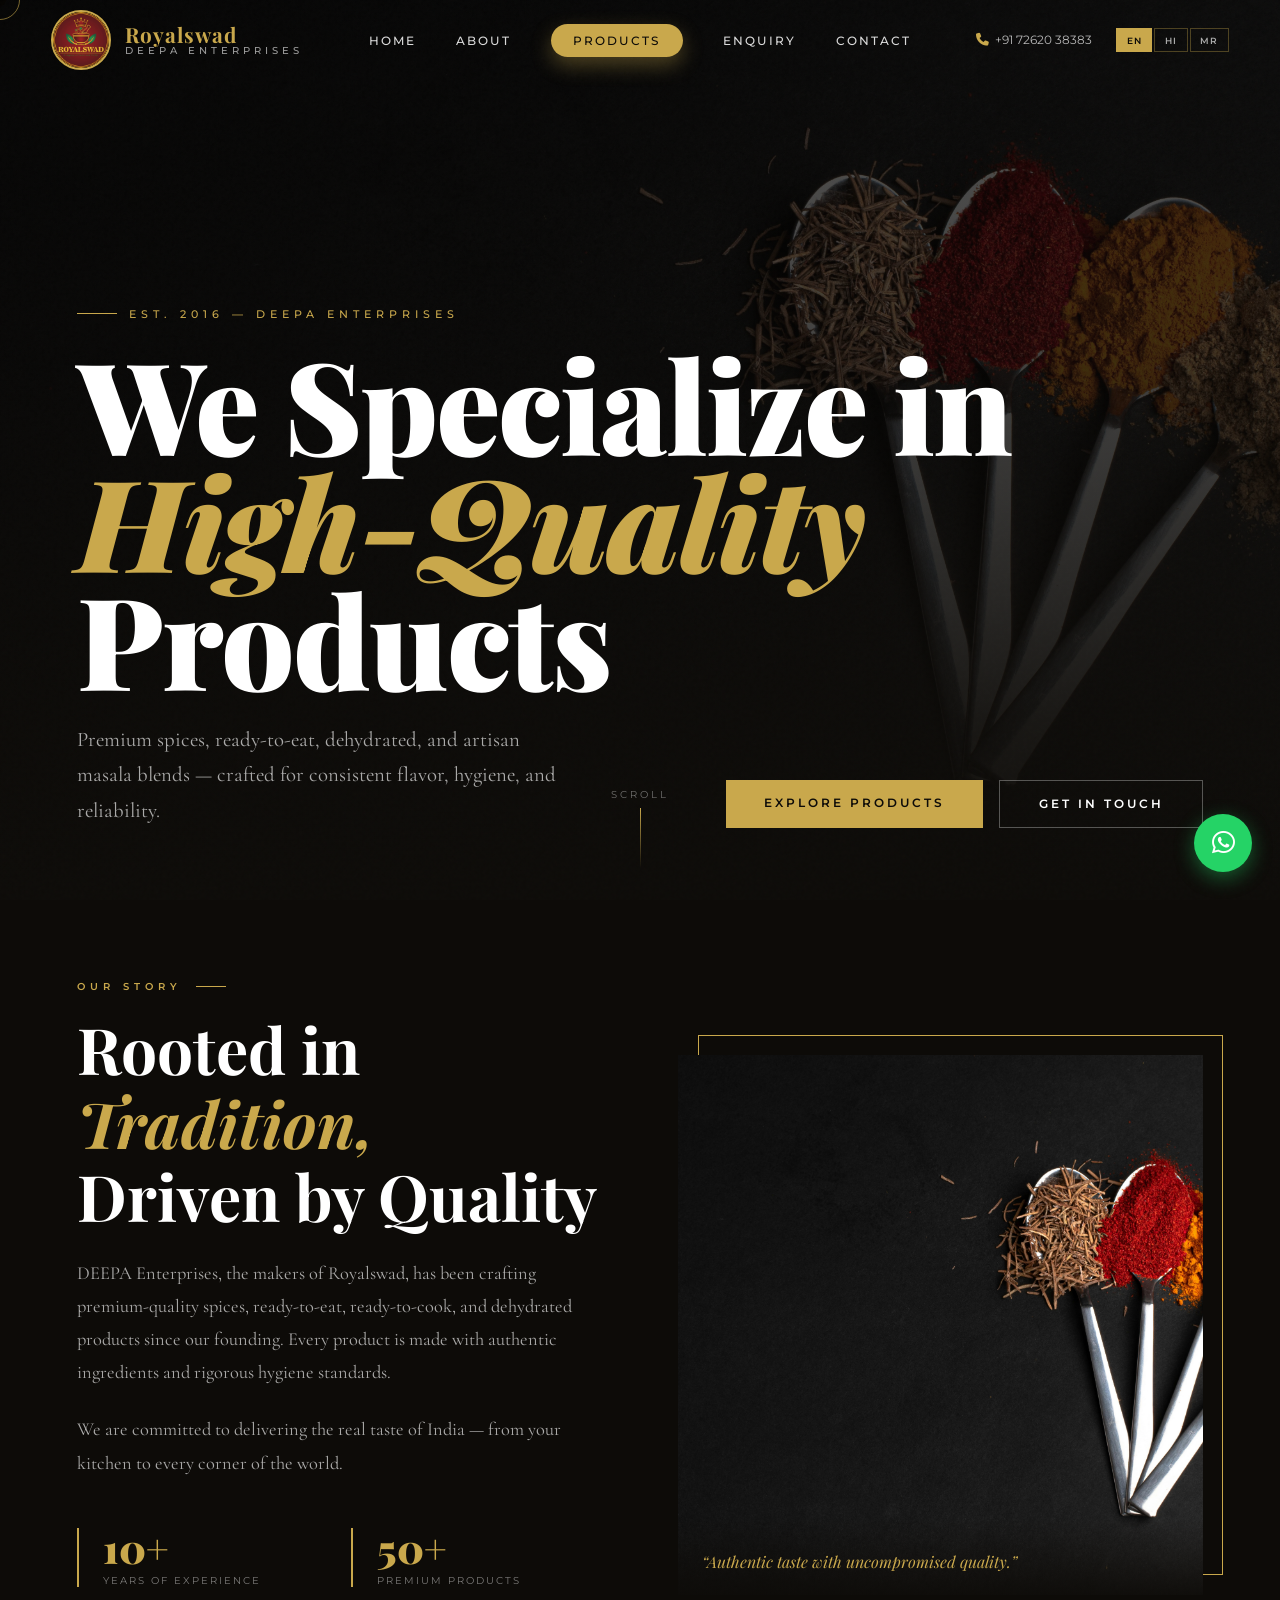
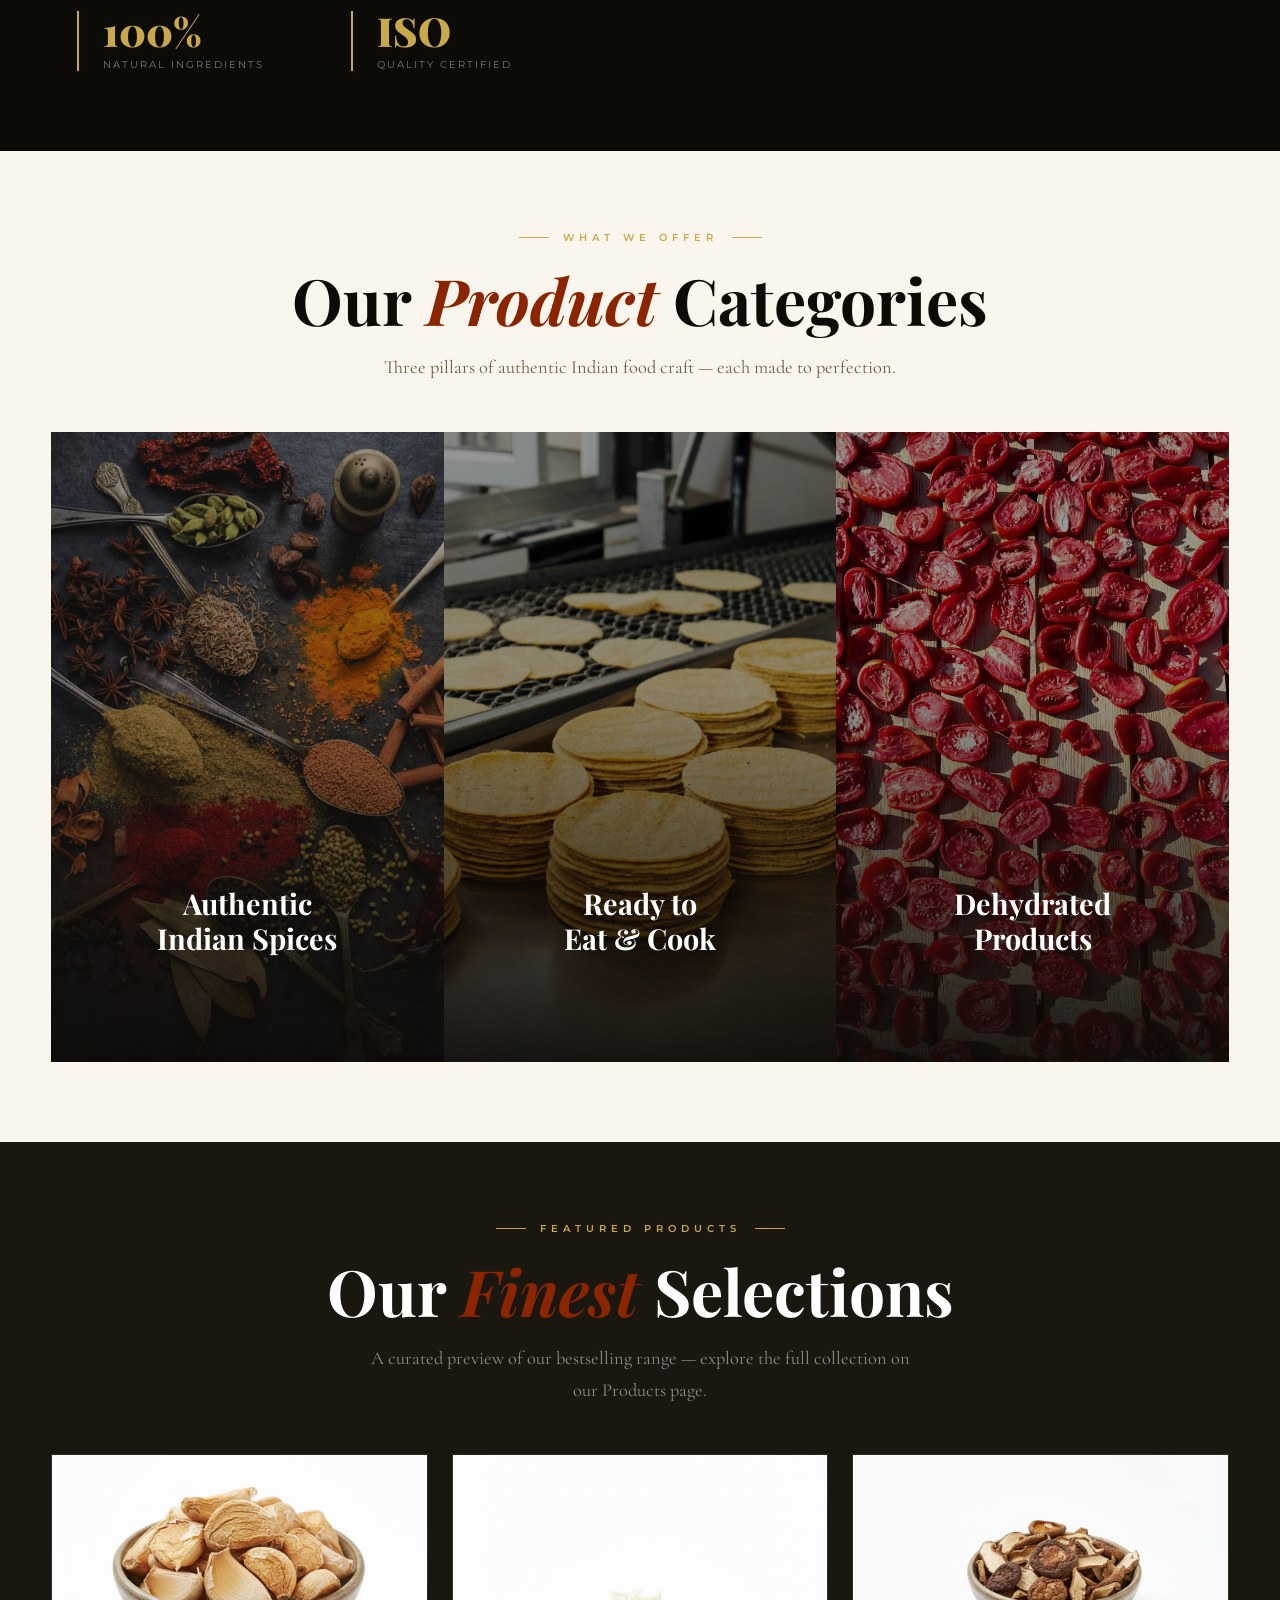
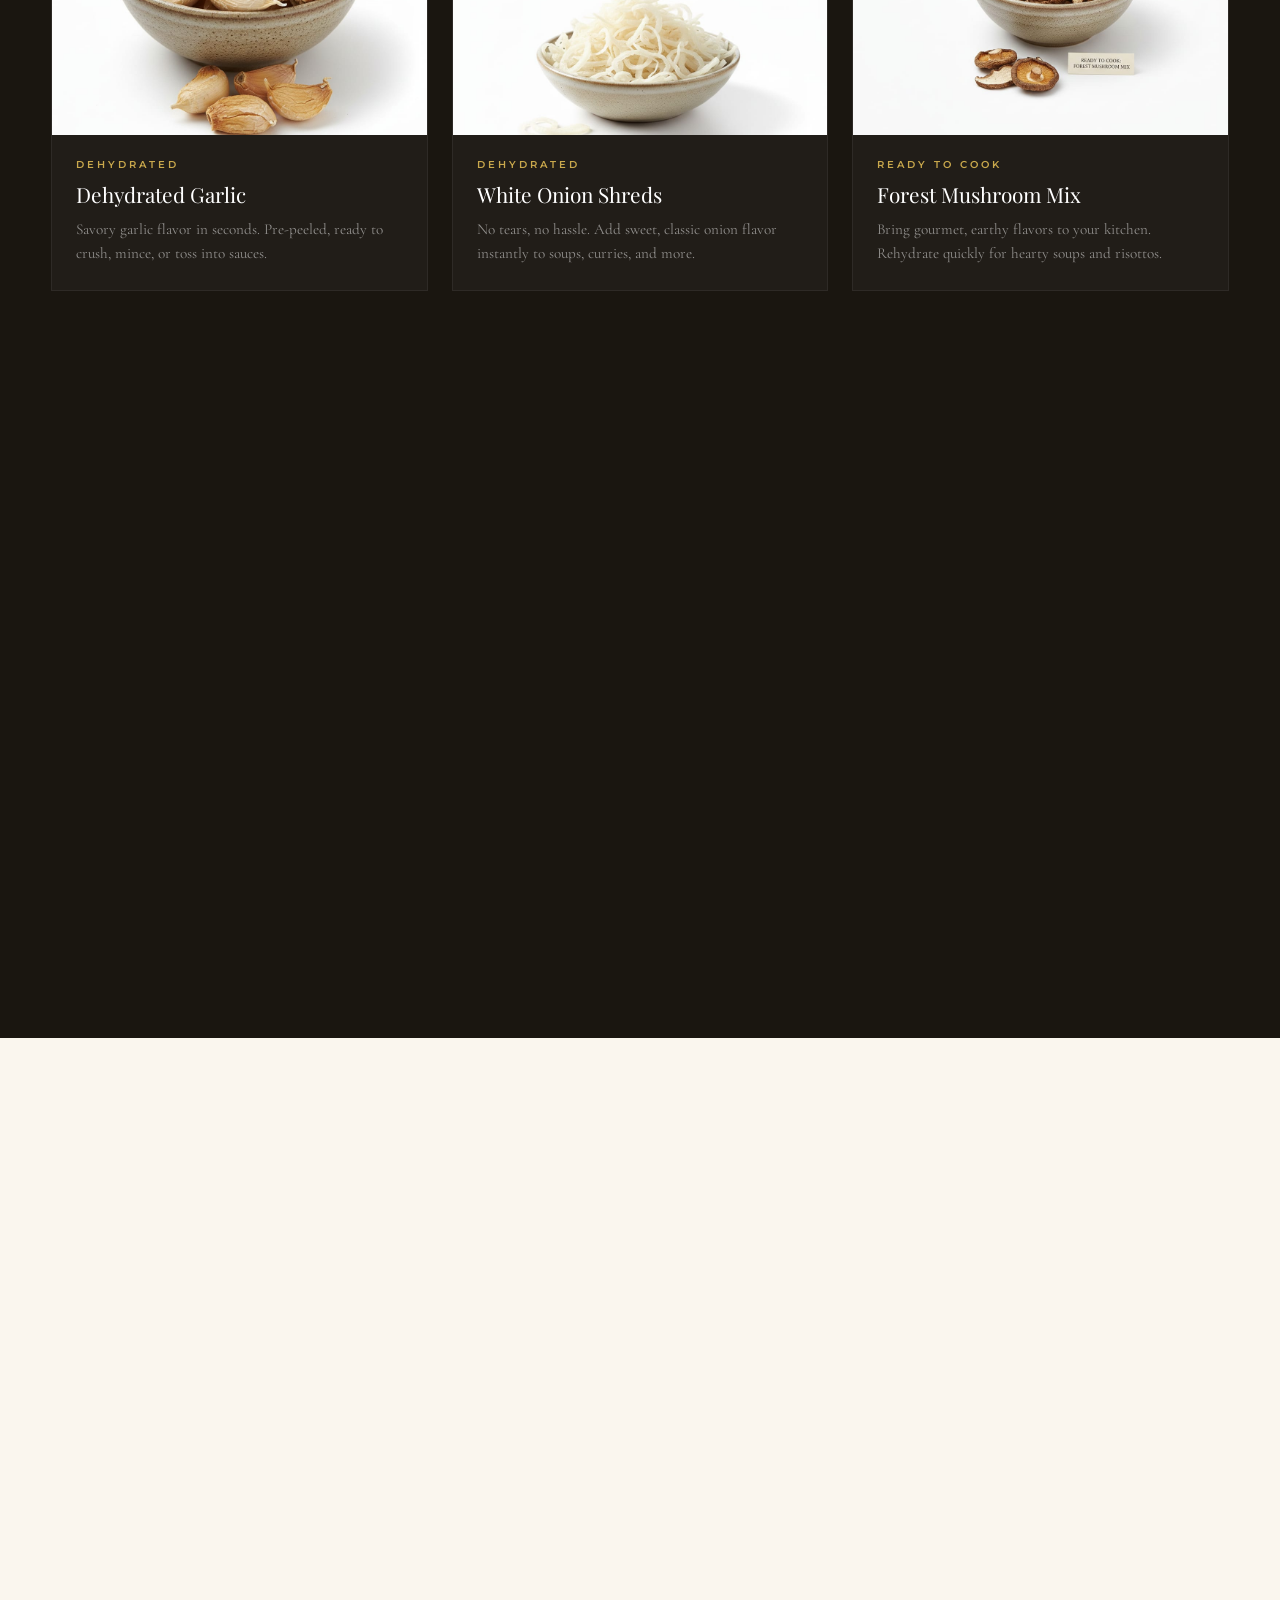
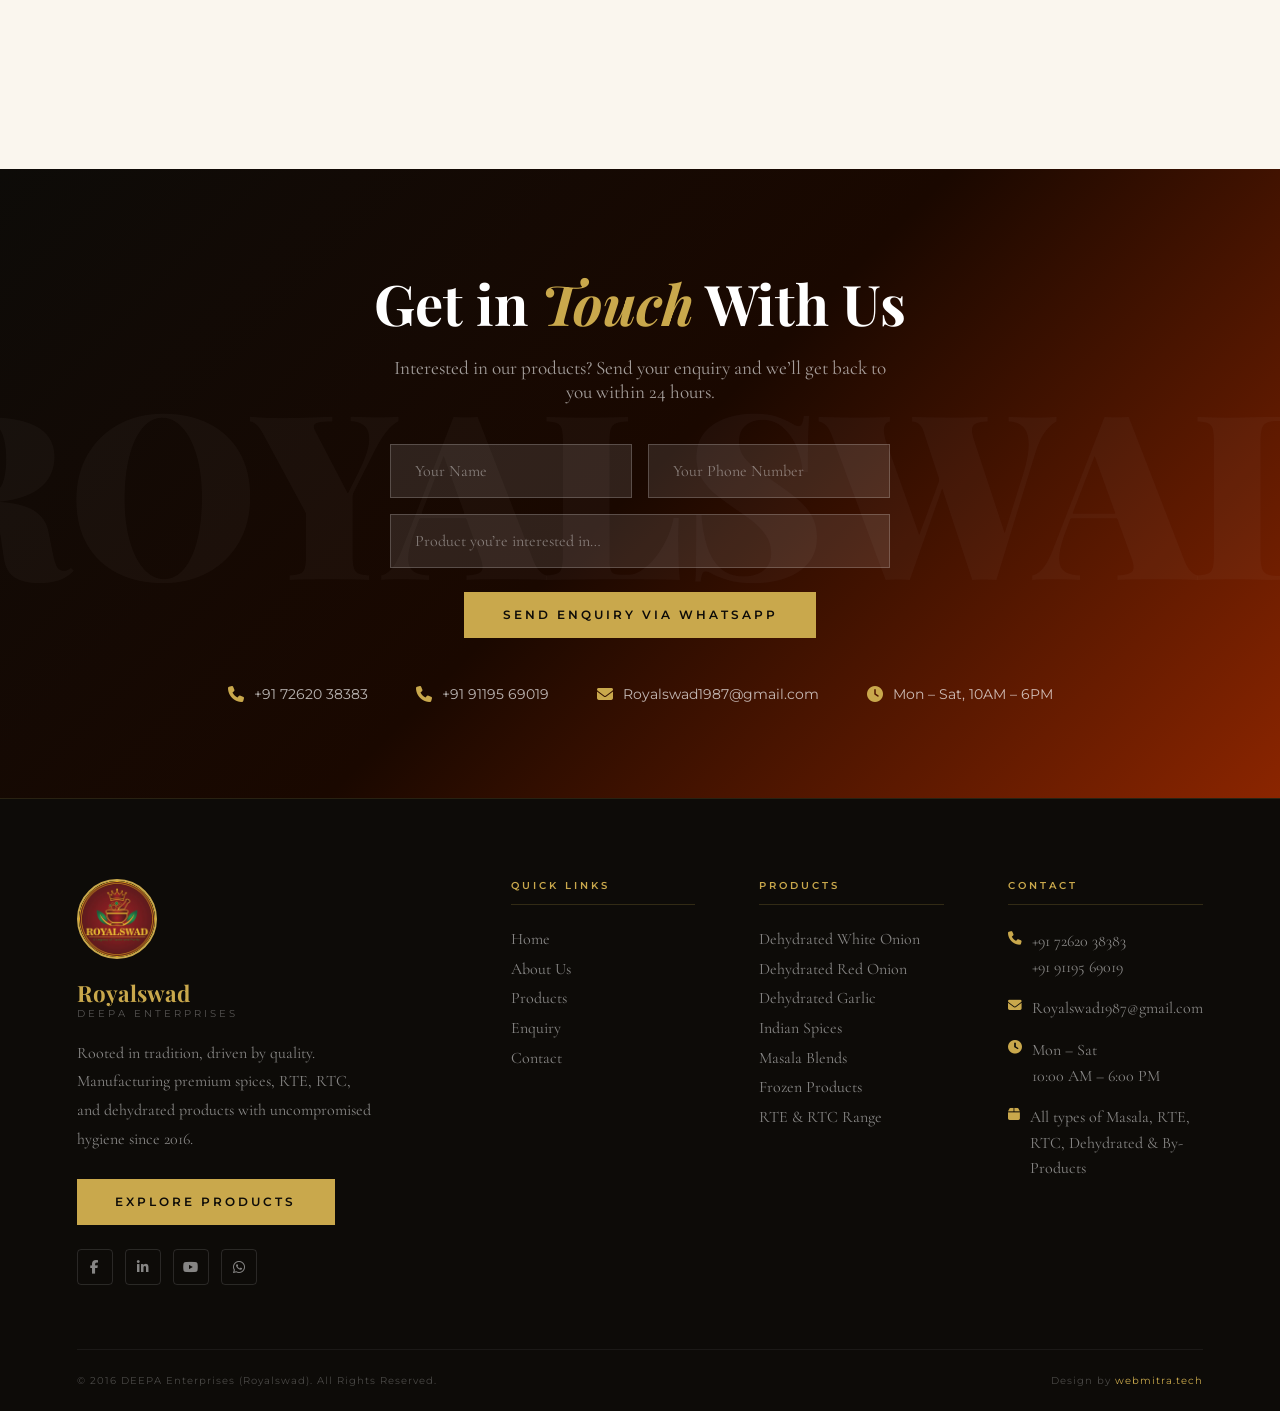
==== commit 1893da77: "Fix CTA placement and sync homepage copy Agent-Logs-Url: https://github.com/prasadshinde10/royalswad" ====
--- a/index.html
+++ b/index.html
@@ -110,15 +110,15 @@
       <div class="hero-tag" data-i18n="hero.tag">Est. 2016 — DEEPA Enterprises</div>
 
       <h1 class="hero-heading">
-        <span data-i18n="hero.line1">A Legacy</span>
-        <span data-i18n-html="hero.line2"><em>Of Taste</em></span>
-        <span data-i18n="hero.line3">&amp; Purity</span>
+        <span data-i18n="hero.line1">We Specialize in</span>
+        <span data-i18n-html="hero.line2"><em>High-Quality</em></span>
+        <span data-i18n="hero.line3">Products</span>
       </h1>
 
       <div class="hero-bottom">
         <p class="hero-desc" data-i18n="hero.desc">
-          Premium Indian spices, ready-to-eat, dehydrated, and artisan masala blends —
-          crafted with tradition, delivered with uncompromised quality.
+          Premium spices, ready-to-eat, dehydrated, and artisan masala blends — crafted for
+          consistent flavor, hygiene, and reliability.
         </p>
         <div class="hero-cta">
           <a href="/products.html" class="btn btn-primary" data-i18n="hero.explore">Explore Products</a>
@@ -132,9 +132,6 @@
       <div class="scroll-line"></div>
     </div>
 
-    <div class="section-cta reveal">
-      <a href="/products.html" class="btn btn-primary" data-i18n="prod.view_all">View All Products</a>
-    </div>
   </section>
 
   <!-- ===== ABOUT SECTION ===== -->
@@ -173,6 +170,7 @@
       <img src="images/image5.jpg" alt="Premium Royalswad spices and masala products display">
       <div class="about-image-tag" data-i18n="about.quote">"Authentic taste with uncompromised quality."</div>
     </div>
+
   </section>
 
   <!-- ===== CATEGORIES SECTION ===== -->
@@ -219,6 +217,7 @@
       </div>
 
     </div>
+
   </section>
 
   <!-- ===== FEATURED PRODUCTS ===== -->
@@ -226,7 +225,7 @@
     <div class="section-header reveal">
       <div class="section-tag" style="color:var(--gold)" data-i18n="prod.tag">Featured Products</div>
       <h2 class="section-title" data-i18n-html="prod.heading">Our <em>Finest</em> Selections</h2>
-      <p class="section-sub" data-i18n="prod.sub">Handpicked ingredients crafted for maximum freshness and authentic flavor.</p>
+      <p class="section-sub" data-i18n="prod.sub">A curated preview of our bestselling range — explore the full collection on our Products page.</p>
     </div>
 
     <div class="products-grid">
@@ -292,39 +291,43 @@
       </div>
 
     </div>
+
+    <div class="section-cta reveal">
+      <a href="/products.html" class="btn btn-primary" data-i18n="prod.view_all">View All Products</a>
+    </div>
   </section>
 
   <!-- ===== WHY CHOOSE US ===== -->
   <section id="why">
     <div class="section-header reveal">
-      <div class="section-tag" data-i18n="why.tag">Why Choose Us</div>
-      <h2 class="section-title" data-i18n-html="why.heading">Quality You Can <em>Trust</em></h2>
+      <div class="section-tag" data-i18n="why.tag">Why Choose Our Products</div>
+      <h2 class="section-title" data-i18n-html="why.heading">Quality, Reliability &amp; Value</h2>
     </div>
 
     <div class="why-grid">
 
       <div class="why-card reveal">
         <div class="why-icon"><i class="fa-solid fa-leaf"></i></div>
-        <div class="why-title" data-i18n="why.1.title">100% Natural</div>
-        <p class="why-desc"   data-i18n="why.1.desc">No artificial colors, preservatives, or additives. Pure ingredients, pure taste.</p>
+        <div class="why-title" data-i18n="why.1.title">Quality Ingredients</div>
+        <p class="why-desc"   data-i18n="why.1.desc">Carefully sourced ingredients for consistent, authentic flavor.</p>
       </div>
 
       <div class="why-card reveal">
         <div class="why-icon"><i class="fa-solid fa-shield-halved"></i></div>
-        <div class="why-title" data-i18n="why.2.title">Hygiene Certified</div>
+        <div class="why-title" data-i18n="why.2.title">Hygiene Assured</div>
         <p class="why-desc"   data-i18n="why.2.desc">Manufactured under strict hygiene and quality control standards.</p>
       </div>
 
       <div class="why-card reveal">
         <div class="why-icon"><i class="fa-solid fa-award"></i></div>
-        <div class="why-title" data-i18n="why.3.title">10+ Years Legacy</div>
-        <p class="why-desc"   data-i18n="why.3.desc">Decades of experience crafting authentic Indian flavors trusted by families.</p>
+        <div class="why-title" data-i18n="why.3.title">Reliable Supply</div>
+        <p class="why-desc"   data-i18n="why.3.desc">Dependable production for retailers, restaurants, and export clients.</p>
       </div>
 
       <div class="why-card reveal">
         <div class="why-icon"><i class="fa-solid fa-truck-fast"></i></div>
-        <div class="why-title" data-i18n="why.4.title">Bulk Supply</div>
-        <p class="why-desc"   data-i18n="why.4.desc">Reliable bulk orders for retailers, restaurants, and export clients worldwide.</p>
+        <div class="why-title" data-i18n="why.4.title">Competitive Pricing</div>
+        <p class="why-desc"   data-i18n="why.4.desc">Great value across retail and bulk orders.</p>
       </div>
 
     </div>
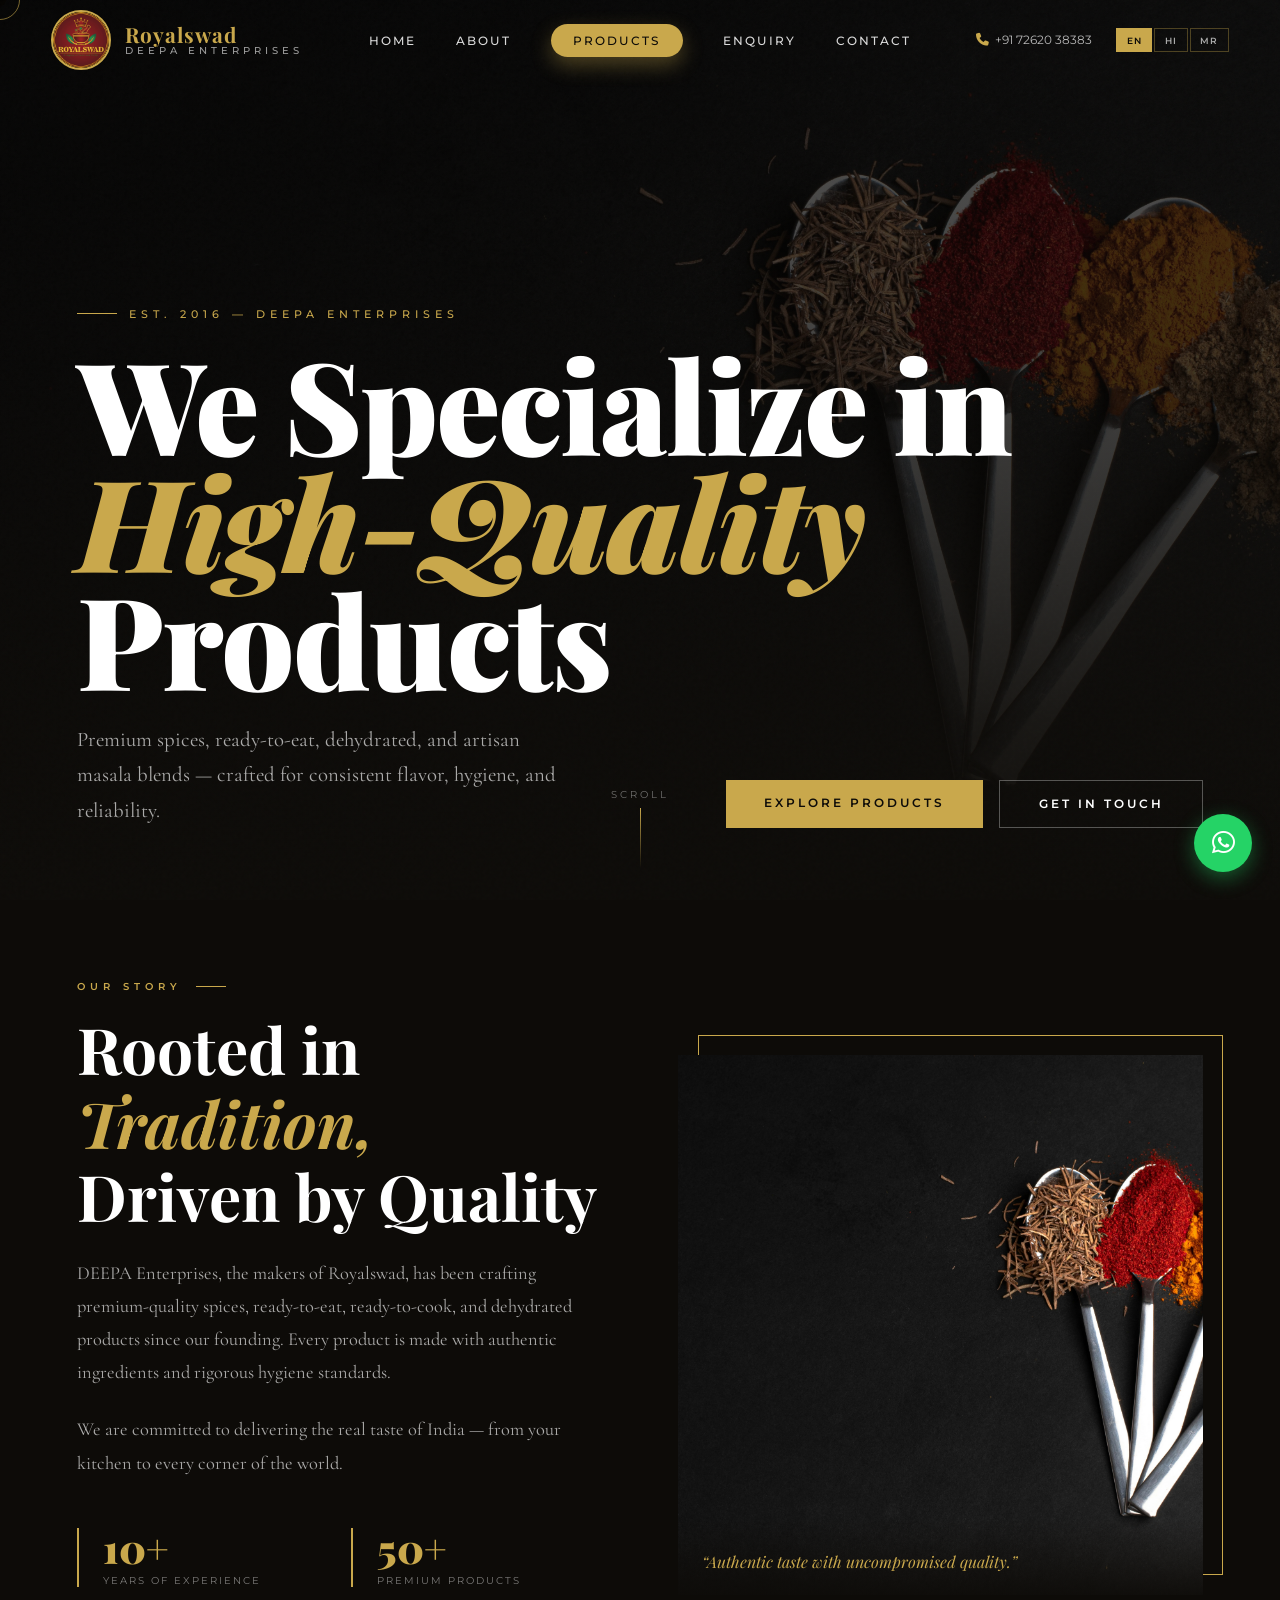
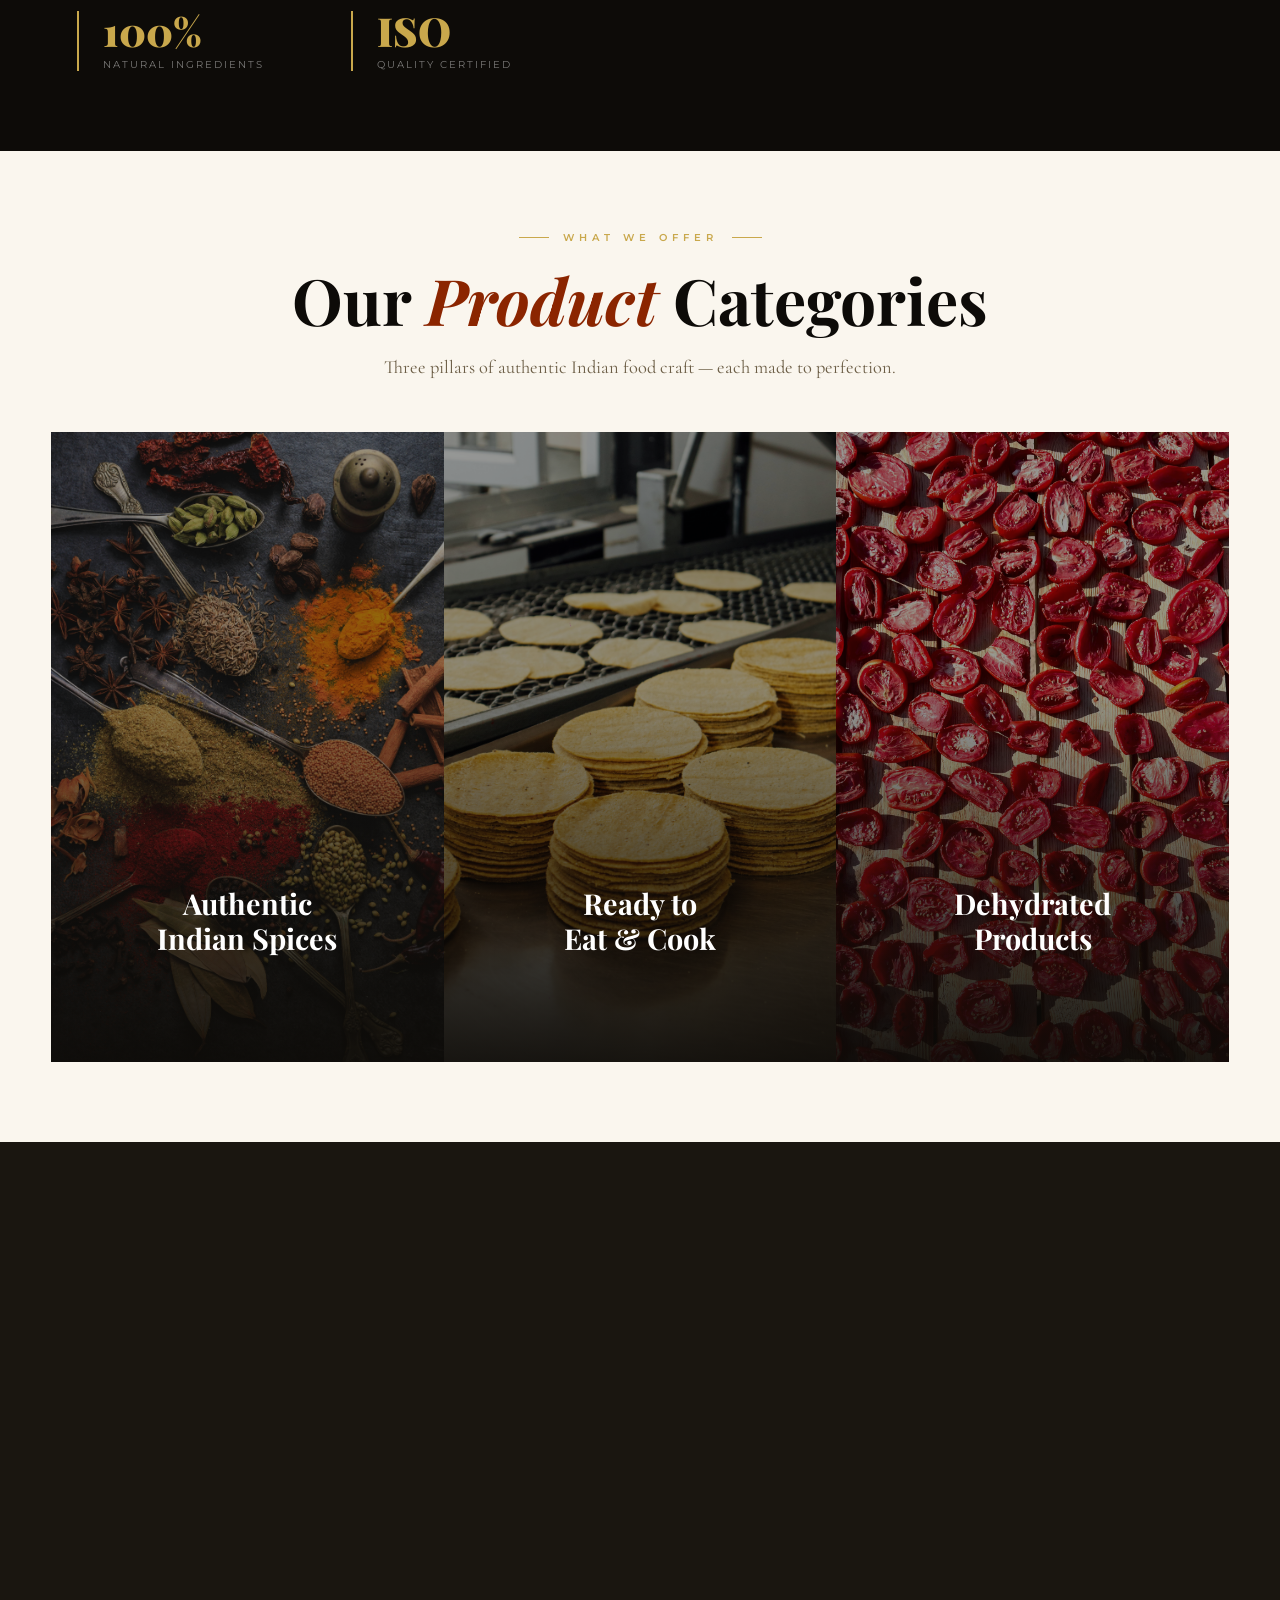
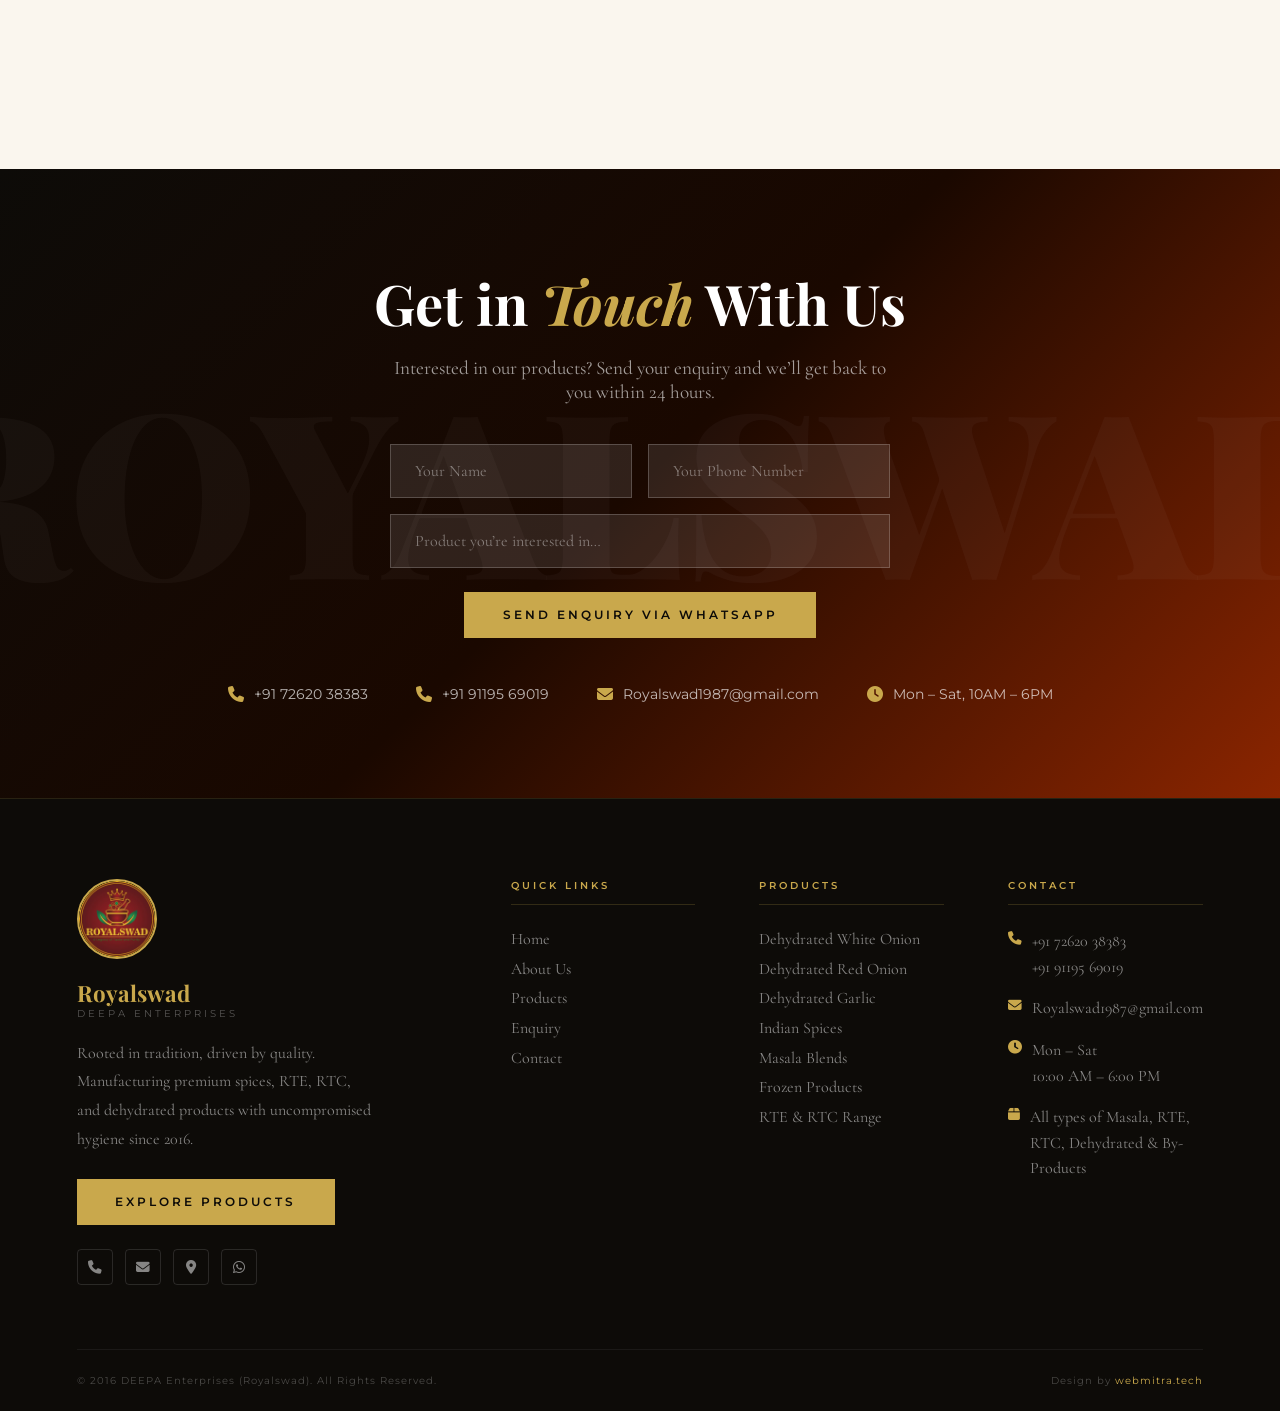
==== commit ba83c87c: "Add category-aware product flow and business links Agent-Logs-Url: https://github.com/prasadshinde10" ====
--- a/index.html
+++ b/index.html
@@ -183,36 +183,36 @@
 
     <div class="categories-grid">
 
-      <div class="category-card reveal">
+      <div class="category-card reveal" data-category="indian-spices">
         <div class="category-number">01</div>
         <img src="images/image1.jpg" alt="Indian Spices">
         <div class="category-overlay">
           <div class="category-label" data-i18n-html="cat.1.label">Authentic<br>Indian Spices</div>
           <p class="category-desc" data-i18n="cat.1.desc">Rich, vibrant flavors of traditional Indian spices — from earthy cumin
             and sweet cardamom to fiery chilli, coriander, turmeric, and whole masala blends.</p>
-          <a href="#enquiry" class="category-btn" data-i18n="cat.enquire">Enquire Now →</a>
-        </div>
-      </div>
-
-      <div class="category-card reveal">
+          <a href="/products.html?category=indian-spices" class="category-btn" data-i18n="cat.enquire">Enquire Now →</a>
+        </div>
+      </div>
+
+      <div class="category-card reveal" data-category="ready-to-eat-cook">
         <div class="category-number">02</div>
         <img src="images/image2.jpg" alt="Ready to Eat &amp; Cook">
         <div class="category-overlay">
           <div class="category-label" data-i18n-html="cat.2.label">Ready to<br>Eat &amp; Cook</div>
           <p class="category-desc" data-i18n="cat.2.desc">Delicious ready-to-eat snacks and easy ready-to-cook ingredients.
             Gourmet flavors without the hours in the kitchen.</p>
-          <a href="#enquiry" class="category-btn" data-i18n="cat.enquire">Enquire Now →</a>
-        </div>
-      </div>
-
-      <div class="category-card reveal">
+          <a href="/products.html?category=ready-to-eat-cook" class="category-btn" data-i18n="cat.enquire">Enquire Now →</a>
+        </div>
+      </div>
+
+      <div class="category-card reveal" data-category="dehydrated-products">
         <div class="category-number">03</div>
         <img src="images/image3.jpg" alt="Dehydrated Products">
         <div class="category-overlay">
           <div class="category-label" data-i18n-html="cat.3.label">Dehydrated<br>Products</div>
           <p class="category-desc" data-i18n="cat.3.desc">Enjoy ultimate convenience without losing any flavor. Available as whole,
             flakes, powders, minced or chopped — in all sizes to fit your recipe.</p>
-          <a href="#enquiry" class="category-btn" data-i18n="cat.enquire">Enquire Now →</a>
+          <a href="/products.html?category=dehydrated-products" class="category-btn" data-i18n="cat.enquire">Enquire Now →</a>
         </div>
       </div>
 
@@ -384,10 +384,10 @@
            and dehydrated products with uncompromised hygiene since 2016.</p>
         <a href="/products.html" class="btn btn-primary footer-cta" data-i18n="footer.explore">Explore Products</a>
         <div class="footer-social">
-          <a href="#" aria-label="Facebook"><i class="fab fa-facebook-f"></i></a>
-          <a href="#" aria-label="LinkedIn"><i class="fab fa-linkedin-in"></i></a>
-          <a href="#" aria-label="YouTube"><i class="fab fa-youtube"></i></a>
-          <a href="https://wa.me/917262038383" aria-label="WhatsApp"><i class="fab fa-whatsapp"></i></a>
+          <a href="tel:+917262038383" aria-label="Call us"><i class="fa-solid fa-phone"></i></a>
+          <a href="mailto:Royalswad1987@gmail.com" aria-label="Email us"><i class="fa-solid fa-envelope"></i></a>
+          <a href="https://maps.google.com/?q=Plot+No.+D-7,+Old+MIDC,+Waluj,+Chhatrapati+Sambhajinagar,+Maharashtra,+431136" target="_blank" rel="noopener" aria-label="Find us on map"><i class="fa-solid fa-location-dot"></i></a>
+          <a href="https://wa.me/917262038383" target="_blank" rel="noopener" aria-label="WhatsApp"><i class="fab fa-whatsapp"></i></a>
         </div>
       </div>
 
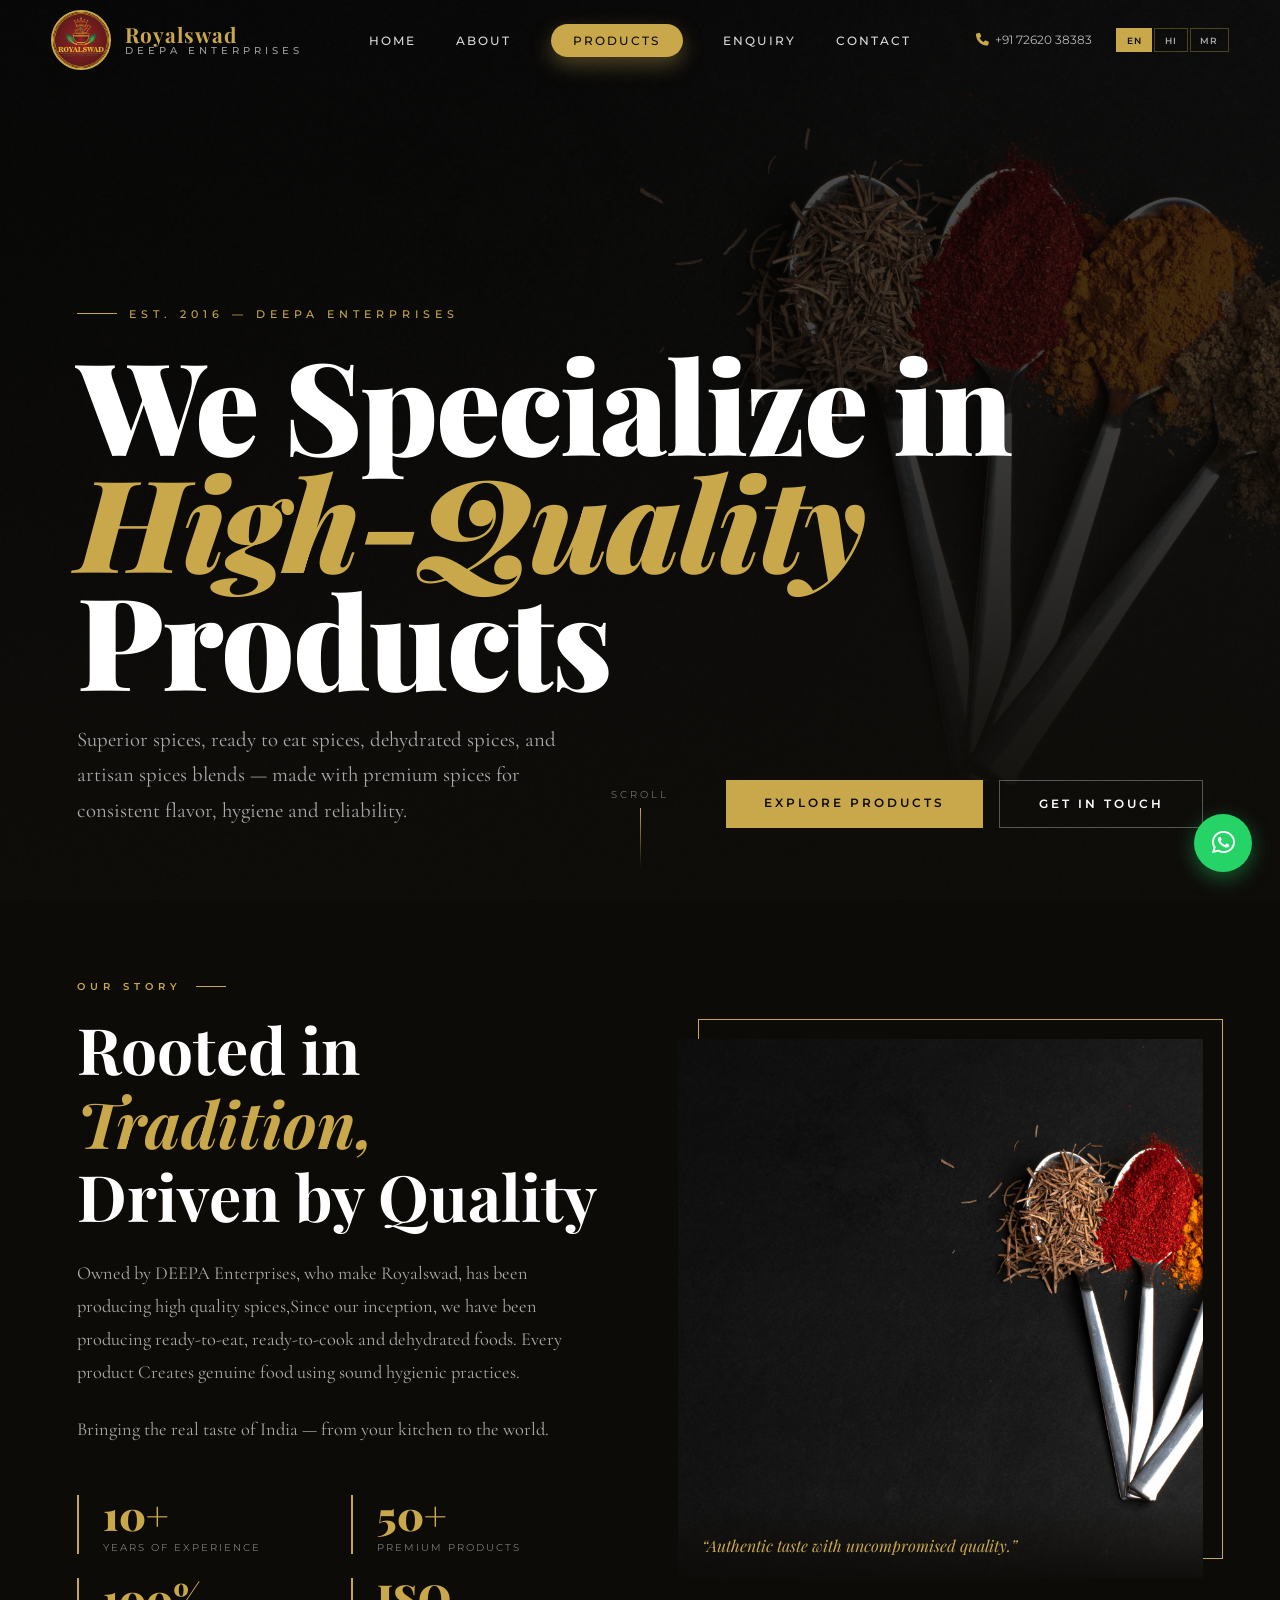
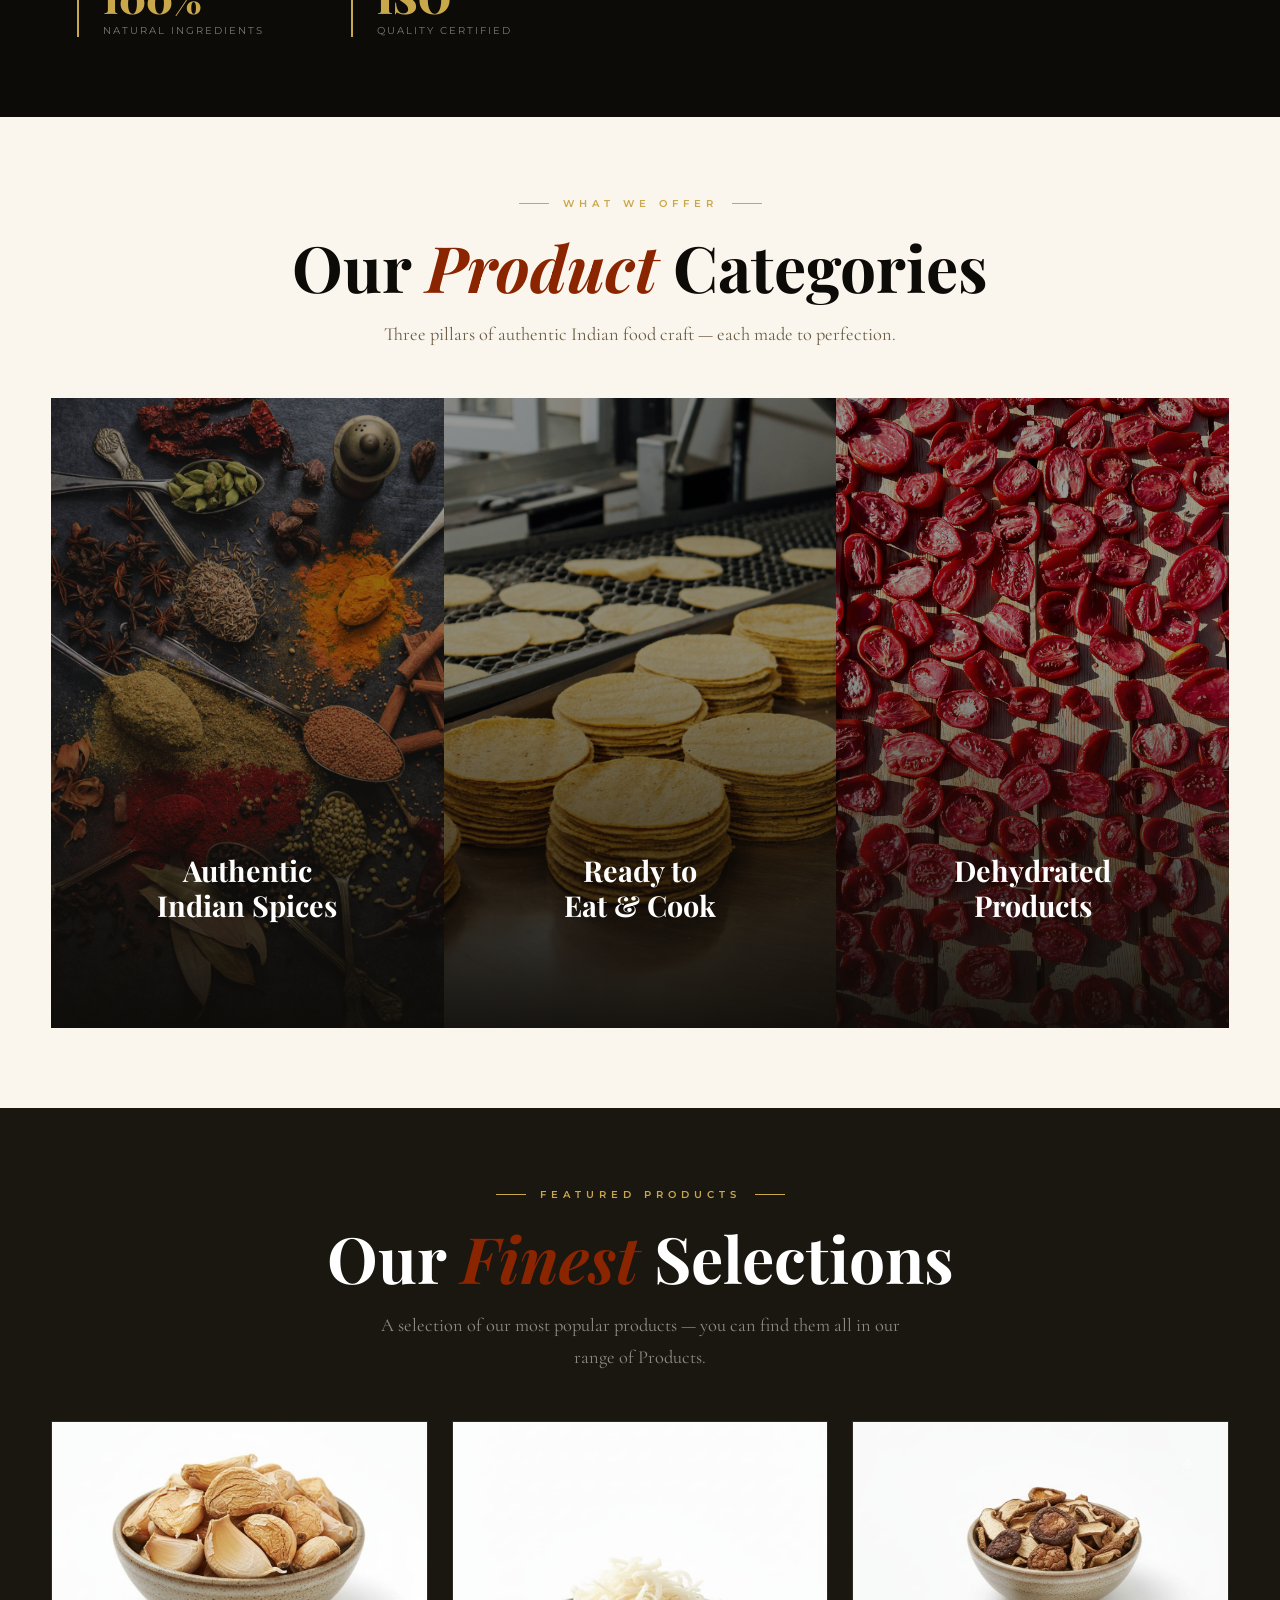
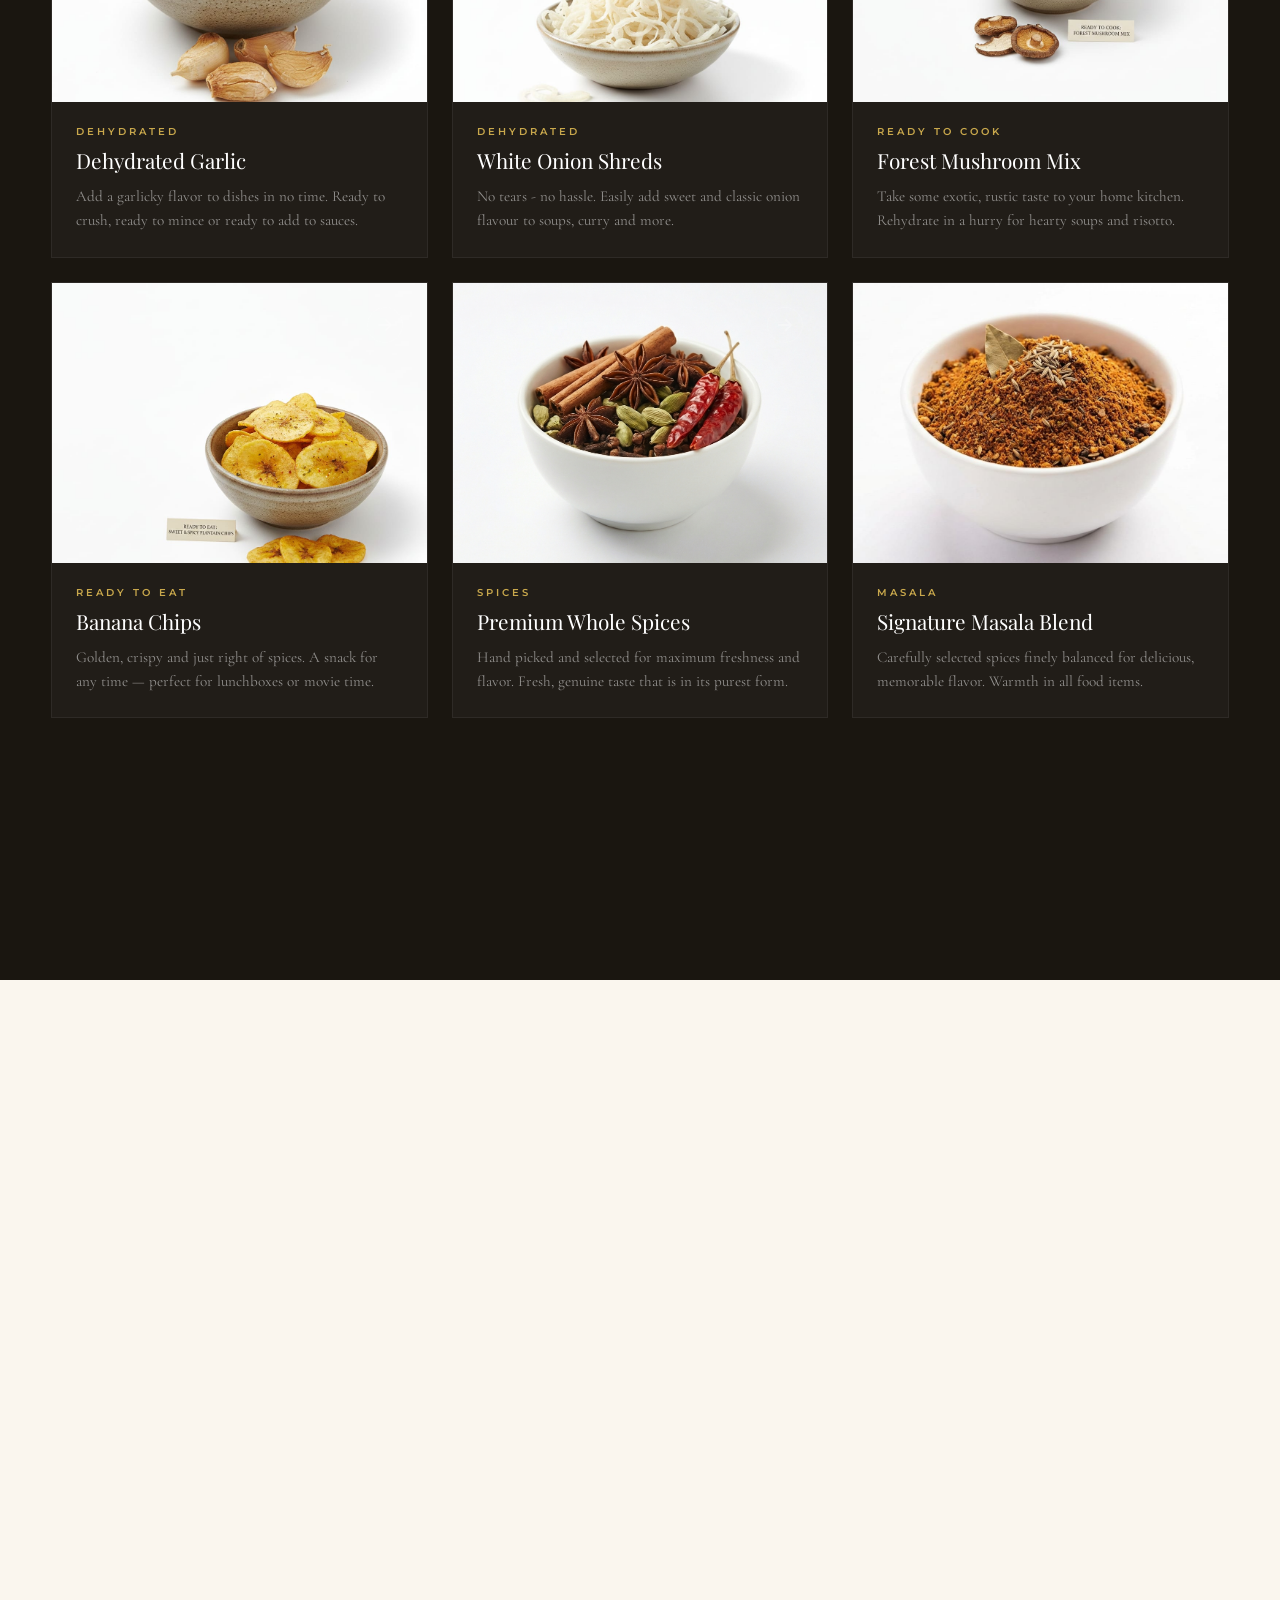
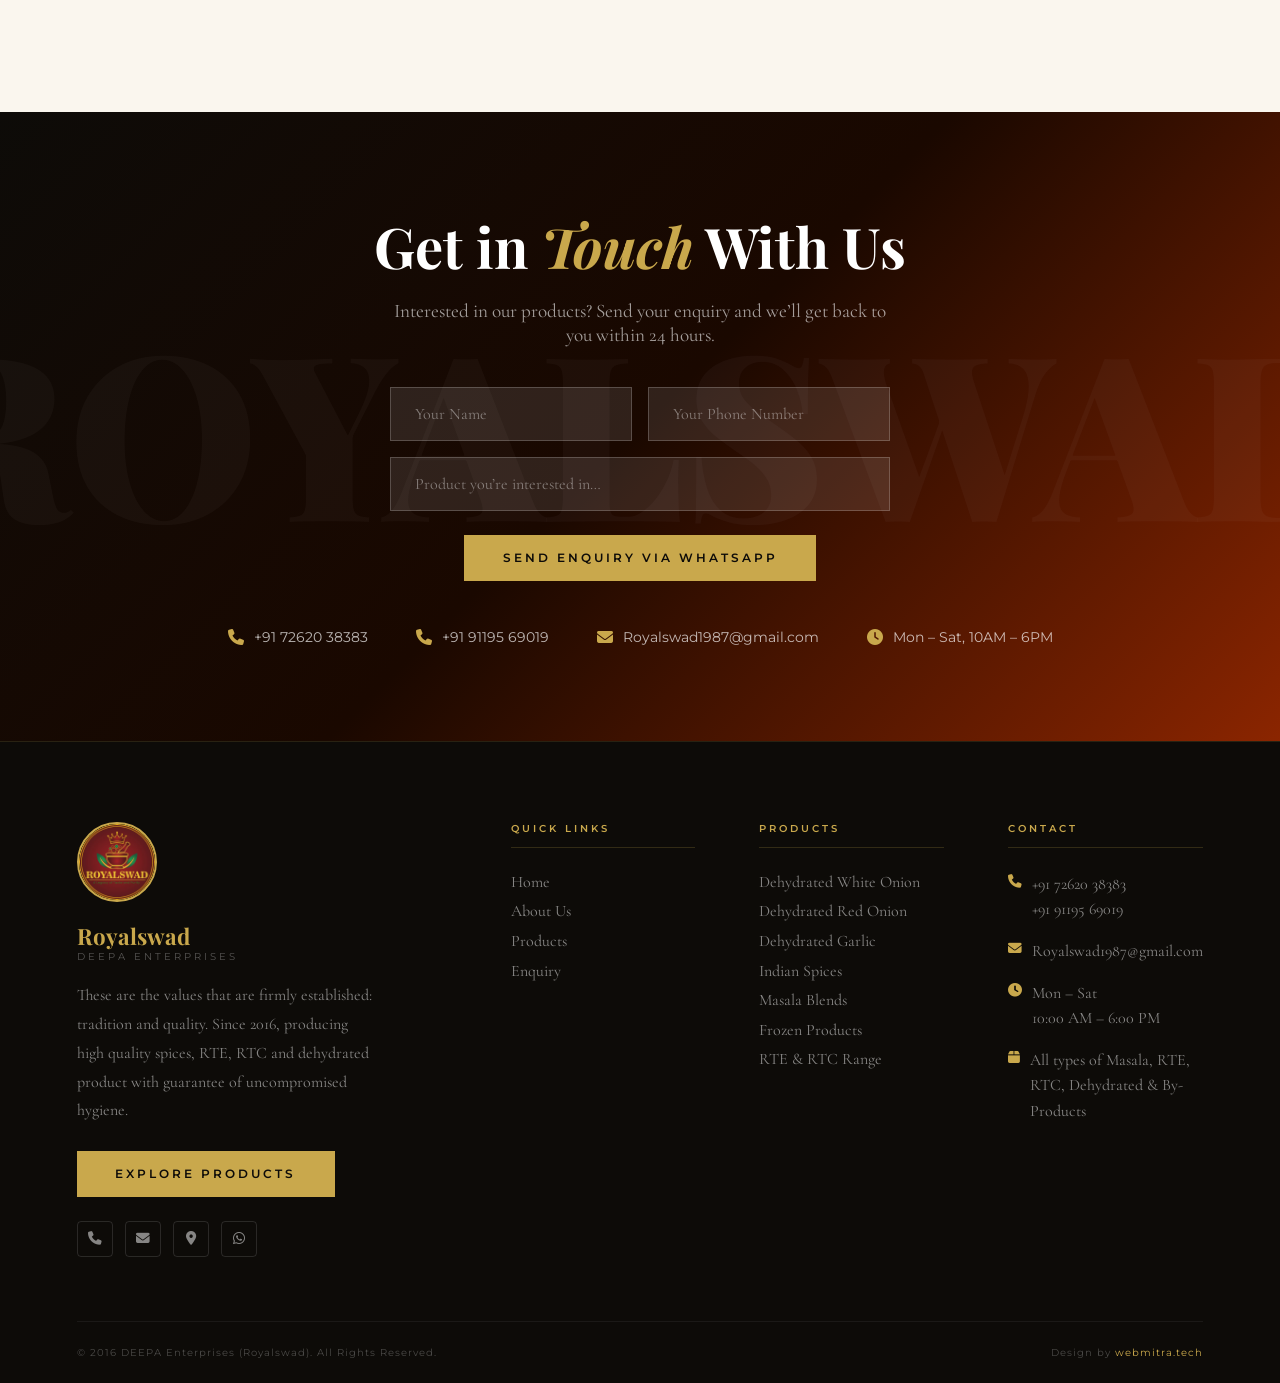
==== commit 0c49a9a0: "Merge pull request #7 from Chaitanyavmundhe/main changed product description" ====
--- a/index.html
+++ b/index.html
@@ -29,10 +29,6 @@
   </script>
 </head>
 <body>
-
-  <!-- ===== CUSTOM CURSOR ===== -->
-  <div class="cursor" id="cursor"></div>
-  <div class="cursor-ring" id="cursorRing"></div>
 
   <!-- ===== WHATSAPP FLOATING BUTTON ===== -->
   <a href="https://wa.me/917262038383" class="whatsapp-float" target="_blank" aria-label="Chat on WhatsApp">
@@ -117,8 +113,7 @@
 
       <div class="hero-bottom">
         <p class="hero-desc" data-i18n="hero.desc">
-          Premium spices, ready-to-eat, dehydrated, and artisan masala blends — crafted for
-          consistent flavor, hygiene, and reliability.
+          Superior spices, ready to eat spices, dehydrated spices, and artisan spices blends \u2014 made with premium spices for consistent flavor, hygiene and reliability.
         </p>
         <div class="hero-cta">
           <a href="/products.html" class="btn btn-primary" data-i18n="hero.explore">Explore Products</a>
@@ -140,11 +135,10 @@
       <div class="section-tag" data-i18n="about.tag">Our Story</div>
       <h2 class="section-title" data-i18n-html="about.heading">Rooted in <em>Tradition,</em><br>Driven by Quality</h2>
 
-      <p data-i18n="about.p1">DEEPA Enterprises, the makers of Royalswad, has been crafting premium-quality spices,
-         ready-to-eat, ready-to-cook, and dehydrated products since our founding. Every product
-         is made with authentic ingredients and rigorous hygiene standards.</p>
-      <p data-i18n="about.p2">We are committed to delivering the real taste of India — from your kitchen to every
-         corner of the world.</p>
+      <p data-i18n="about.p1">Owned by DEEPA Enterprises, who make Royalswad, has been producing high quality spices,
+         Since our inception, we have been producing ready-to-eat, ready-to-cook and dehydrated foods. Every product
+         Creates genuine food using sound hygienic practices.</p>
+      <p data-i18n="about.p2">Bringing the real taste of India \u2014 from your kitchen to the world.</p>
 
       <div class="about-stats">
         <div class="stat">
@@ -183,36 +177,34 @@
 
     <div class="categories-grid">
 
-      <div class="category-card reveal" data-category="indian-spices">
+      <div class="category-card reveal" data-category="indian-spices" aria-label="Navigate to Indian Spices products">
         <div class="category-number">01</div>
         <img src="images/image1.jpg" alt="Indian Spices">
         <div class="category-overlay">
           <div class="category-label" data-i18n-html="cat.1.label">Authentic<br>Indian Spices</div>
-          <p class="category-desc" data-i18n="cat.1.desc">Rich, vibrant flavors of traditional Indian spices — from earthy cumin
-            and sweet cardamom to fiery chilli, coriander, turmeric, and whole masala blends.</p>
-          <a href="/products.html?category=indian-spices" class="category-btn" data-i18n="cat.enquire">Enquire Now →</a>
-        </div>
-      </div>
-
-      <div class="category-card reveal" data-category="ready-to-eat-cook">
+          <p class="category-desc" data-i18n="cat.1.desc">Rich and spicy taste of traditional Indian spices like earthy cumin, deep red malaguette and aromatic coriander.From sweet cardamom to fiery chilli, coriander, turmeric and whole masala mixes</p>
+          <a href="#enquiry" class="category-btn" data-i18n="cat.enquire" onclick="event.stopPropagation();">Enquire Now →</a>
+        </div>
+      </div>
+
+      <div class="category-card reveal" data-category="ready-to-eat-cook" aria-label="Navigate to Ready to Eat and Cook products">
         <div class="category-number">02</div>
         <img src="images/image2.jpg" alt="Ready to Eat &amp; Cook">
         <div class="category-overlay">
           <div class="category-label" data-i18n-html="cat.2.label">Ready to<br>Eat &amp; Cook</div>
-          <p class="category-desc" data-i18n="cat.2.desc">Delicious ready-to-eat snacks and easy ready-to-cook ingredients.
-            Gourmet flavors without the hours in the kitchen.</p>
-          <a href="/products.html?category=ready-to-eat-cook" class="category-btn" data-i18n="cat.enquire">Enquire Now →</a>
-        </div>
-      </div>
-
-      <div class="category-card reveal" data-category="dehydrated-products">
+          <p class="category-desc" data-i18n="cat.2.desc">A tasty variety of ready-to-eat snack foods and ready-to-cook ingredients.
+            Ready-to-enjoy gourmet dishes, but no hours in the kitchen.</p>
+          <a href="#enquiry" class="category-btn" data-i18n="cat.enquire" onclick="event.stopPropagation();">Enquire Now →</a>
+        </div>
+      </div>
+
+      <div class="category-card reveal" data-category="dehydrated-products" aria-label="Navigate to Dehydrated products">
         <div class="category-number">03</div>
         <img src="images/image3.jpg" alt="Dehydrated Products">
         <div class="category-overlay">
           <div class="category-label" data-i18n-html="cat.3.label">Dehydrated<br>Products</div>
-          <p class="category-desc" data-i18n="cat.3.desc">Enjoy ultimate convenience without losing any flavor. Available as whole,
-            flakes, powders, minced or chopped — in all sizes to fit your recipe.</p>
-          <a href="/products.html?category=dehydrated-products" class="category-btn" data-i18n="cat.enquire">Enquire Now →</a>
+          <p class="category-desc" data-i18n="cat.3.desc">Bake, boiled and steamed in one sitting, without losing flavors. Available as whole, flakes, powders, minced or chopped \u2014 in all sizes to fit your recipe</p>
+          <a href="#enquiry" class="category-btn" data-i18n="cat.enquire" onclick="event.stopPropagation();">Enquire Now →</a>
         </div>
       </div>
 
@@ -225,7 +217,7 @@
     <div class="section-header reveal">
       <div class="section-tag" style="color:var(--gold)" data-i18n="prod.tag">Featured Products</div>
       <h2 class="section-title" data-i18n-html="prod.heading">Our <em>Finest</em> Selections</h2>
-      <p class="section-sub" data-i18n="prod.sub">A curated preview of our bestselling range — explore the full collection on our Products page.</p>
+      <p class="section-sub" data-i18n="prod.sub">A selection of our most popular products — you can find them all in our range of Products.</p>
     </div>
 
     <div class="products-grid">
@@ -236,7 +228,7 @@
         <div class="product-card-body">
           <div class="product-card-tag"  data-i18n="prod.1.tag">Dehydrated</div>
           <div class="product-card-name" data-i18n="prod.1.name">Dehydrated Garlic</div>
-          <p class="product-card-desc"   data-i18n="prod.1.desc">Savory garlic flavor in seconds. Pre-peeled, ready to crush, mince, or toss into sauces.</p>
+          <p class="product-card-desc"   data-i18n="prod.1.desc">Add a garlicky flavor to dishes in no time. Ready to crush, ready to mince or ready to add to sauces.</p>
         </div>
       </div>
 
@@ -246,7 +238,7 @@
         <div class="product-card-body">
           <div class="product-card-tag"  data-i18n="prod.2.tag">Dehydrated</div>
           <div class="product-card-name" data-i18n="prod.2.name">White Onion Shreds</div>
-          <p class="product-card-desc"   data-i18n="prod.2.desc">No tears, no hassle. Add sweet, classic onion flavor instantly to soups, curries, and more.</p>
+          <p class="product-card-desc"   data-i18n="prod.2.desc">No tears - no hassle. Easily add sweet and classic onion flavour to soups, curry and more.</p>
         </div>
       </div>
 
@@ -256,7 +248,7 @@
         <div class="product-card-body">
           <div class="product-card-tag"  data-i18n="prod.3.tag">Ready to Cook</div>
           <div class="product-card-name" data-i18n="prod.3.name">Forest Mushroom Mix</div>
-          <p class="product-card-desc"   data-i18n="prod.3.desc">Bring gourmet, earthy flavors to your kitchen. Rehydrate quickly for hearty soups and risottos.</p>
+          <p class="product-card-desc"   data-i18n="prod.3.desc">Take some exotic, rustic taste to your home kitchen. Rehydrate in a hurry for hearty soups and risotto.</p>
         </div>
       </div>
 
@@ -266,7 +258,7 @@
         <div class="product-card-body">
           <div class="product-card-tag"  data-i18n="prod.4.tag">Ready to Eat</div>
           <div class="product-card-name" data-i18n="prod.4.name">Banana Chips</div>
-          <p class="product-card-desc"   data-i18n="prod.4.desc">Golden, crispy, and perfectly spiced. A snack ready anytime — great for lunchboxes or movie nights.</p>
+          <p class="product-card-desc"   data-i18n="prod.4.desc">Golden, crispy and just right of spices. A snack for any time — perfect for lunchboxes or movie time.</p>
         </div>
       </div>
 
@@ -276,7 +268,7 @@
         <div class="product-card-body">
           <div class="product-card-tag"  data-i18n="prod.5.tag">Spices</div>
           <div class="product-card-name" data-i18n="prod.5.name">Premium Whole Spices</div>
-          <p class="product-card-desc"   data-i18n="prod.5.desc">Handpicked and carefully sourced for maximum freshness and aroma. Bold, authentic flavors in purest form.</p>
+          <p class="product-card-desc"   data-i18n="prod.5.desc">Hand picked and selected for maximum freshness and flavor. Fresh, genuine taste that's in its purest form.</p>
         </div>
       </div>
 
@@ -286,7 +278,7 @@
         <div class="product-card-body">
           <div class="product-card-tag"  data-i18n="prod.6.tag">Masala</div>
           <div class="product-card-name" data-i18n="prod.6.name">Signature Masala Blend</div>
-          <p class="product-card-desc"   data-i18n="prod.6.desc">Perfectly balanced hand-selected spices crafted for rich, unforgettable taste. Warmth in every meal.</p>
+          <p class="product-card-desc"   data-i18n="prod.6.desc">Carefully selected spices finely balanced for delicious, memorable flavor. Warmth in all food items.</p>
         </div>
       </div>
 
@@ -309,25 +301,25 @@
       <div class="why-card reveal">
         <div class="why-icon"><i class="fa-solid fa-leaf"></i></div>
         <div class="why-title" data-i18n="why.1.title">Quality Ingredients</div>
-        <p class="why-desc"   data-i18n="why.1.desc">Carefully sourced ingredients for consistent, authentic flavor.</p>
+        <p class="why-desc"   data-i18n="why.1.desc">Specialty ingredients to ensure stability and authenticity of flavour.</p>
       </div>
 
       <div class="why-card reveal">
         <div class="why-icon"><i class="fa-solid fa-shield-halved"></i></div>
         <div class="why-title" data-i18n="why.2.title">Hygiene Assured</div>
-        <p class="why-desc"   data-i18n="why.2.desc">Manufactured under strict hygiene and quality control standards.</p>
+        <p class="why-desc"   data-i18n="why.2.desc">Produced under the most hygienic and quality control conditions.</p>
       </div>
 
       <div class="why-card reveal">
         <div class="why-icon"><i class="fa-solid fa-award"></i></div>
         <div class="why-title" data-i18n="why.3.title">Reliable Supply</div>
-        <p class="why-desc"   data-i18n="why.3.desc">Dependable production for retailers, restaurants, and export clients.</p>
+        <p class="why-desc"   data-i18n="why.3.desc">Reliable manufacturing for retailers, restaurants and export clientele.</p>
       </div>
 
       <div class="why-card reveal">
         <div class="why-icon"><i class="fa-solid fa-truck-fast"></i></div>
         <div class="why-title" data-i18n="why.4.title">Competitive Pricing</div>
-        <p class="why-desc"   data-i18n="why.4.desc">Great value across retail and bulk orders.</p>
+        <p class="why-desc"   data-i18n="why.4.desc">Great value for retail and wholesale orders.</p>
       </div>
 
     </div>
@@ -380,13 +372,13 @@
         <img src="images/logo.jpeg" alt="Royalswad brand logo">
         <div class="footer-brand-name">Royalswad</div>
         <div class="footer-brand-sub">DEEPA Enterprises</div>
-        <p data-i18n="footer.brand.desc">Rooted in tradition, driven by quality. Manufacturing premium spices, RTE, RTC,
-           and dehydrated products with uncompromised hygiene since 2016.</p>
+        <p data-i18n="footer.brand.desc">These are the values that are firmly established: tradition and quality. Since 2016, producing high quality spices, RTE, RTC and dehydrated product with guarantee of uncompromised hygiene.</p>
         <a href="/products.html" class="btn btn-primary footer-cta" data-i18n="footer.explore">Explore Products</a>
         <div class="footer-social">
           <a href="tel:+917262038383" aria-label="Call us"><i class="fa-solid fa-phone"></i></a>
           <a href="mailto:Royalswad1987@gmail.com" aria-label="Email us"><i class="fa-solid fa-envelope"></i></a>
-          <a href="https://maps.google.com/?q=Plot+No.+D-7,+Old+MIDC,+Waluj,+Chhatrapati+Sambhajinagar,+Maharashtra,+431136" target="_blank" rel="noopener" aria-label="Find us on map"><i class="fa-solid fa-location-dot"></i></a>
+          <!--location is to be added later-->
+          <a href="https://maps.google.com/?q=Maharashtra" target="_blank" rel="noopener" aria-label="Find us on map"><i class="fa-solid fa-location-dot"></i></a>
           <a href="https://wa.me/917262038383" target="_blank" rel="noopener" aria-label="WhatsApp"><i class="fab fa-whatsapp"></i></a>
         </div>
       </div>
@@ -399,7 +391,7 @@
           <li><a href="#about"      data-i18n="footer.link.about">About Us</a></li>
           <li><a href="/products.html" data-i18n="footer.link.products">Products</a></li>
           <li><a href="#enquiry"    data-i18n="footer.link.enquiry">Enquiry</a></li>
-          <li><a href="#footer"     data-i18n="footer.link.contact">Contact</a></li>
+          
         </ul>
       </div>
 
